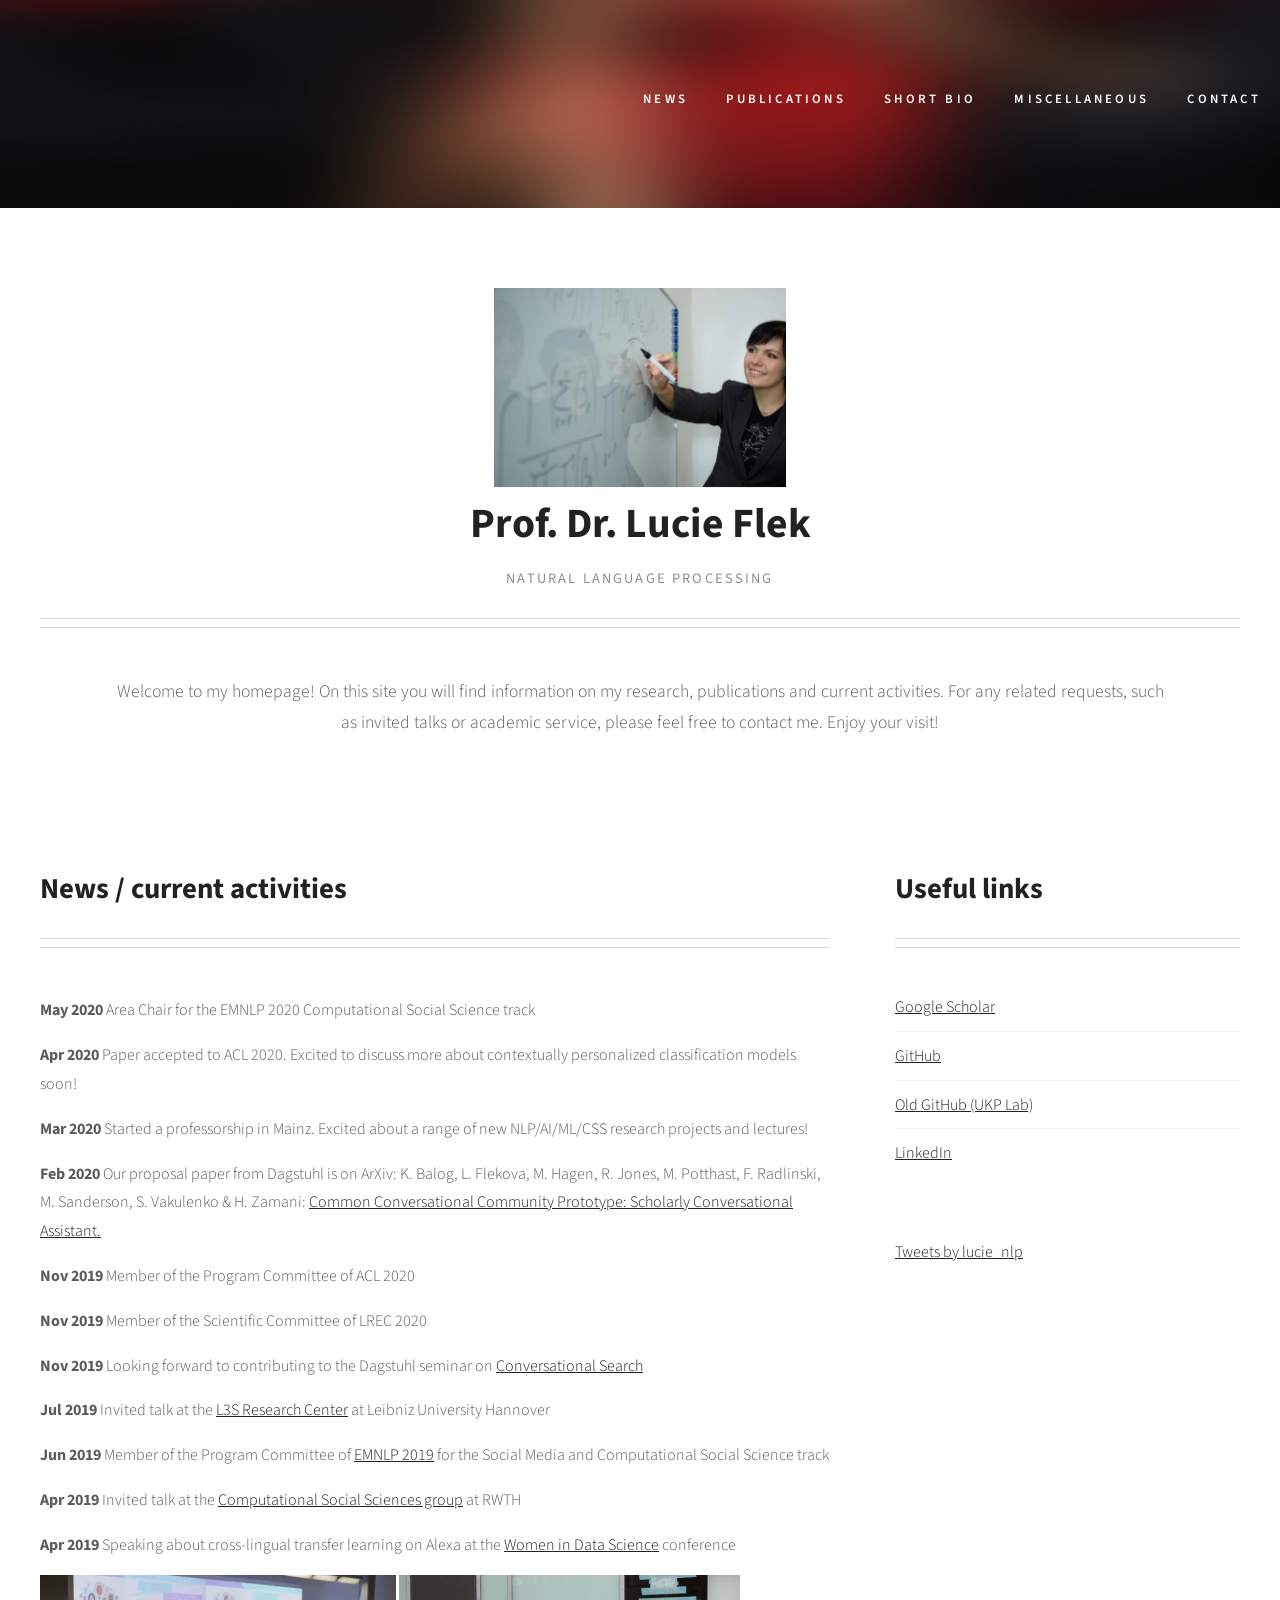
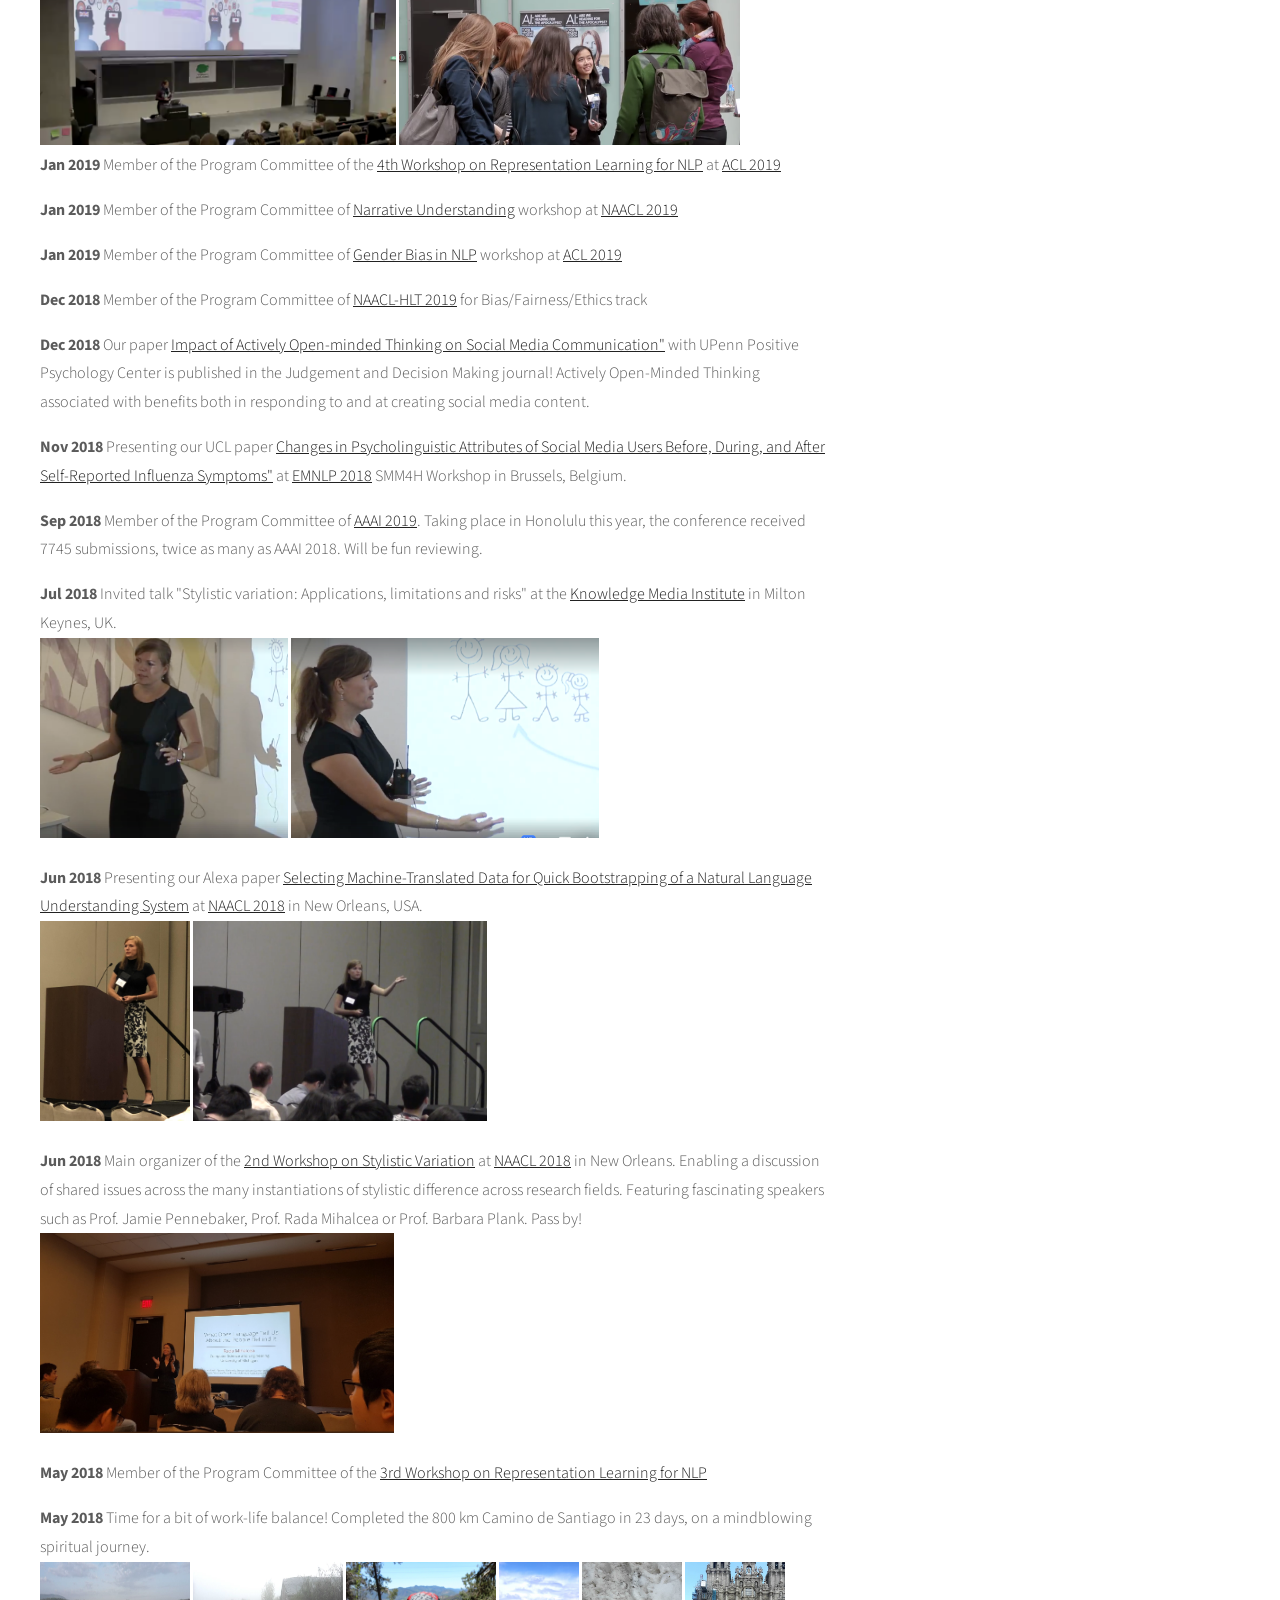
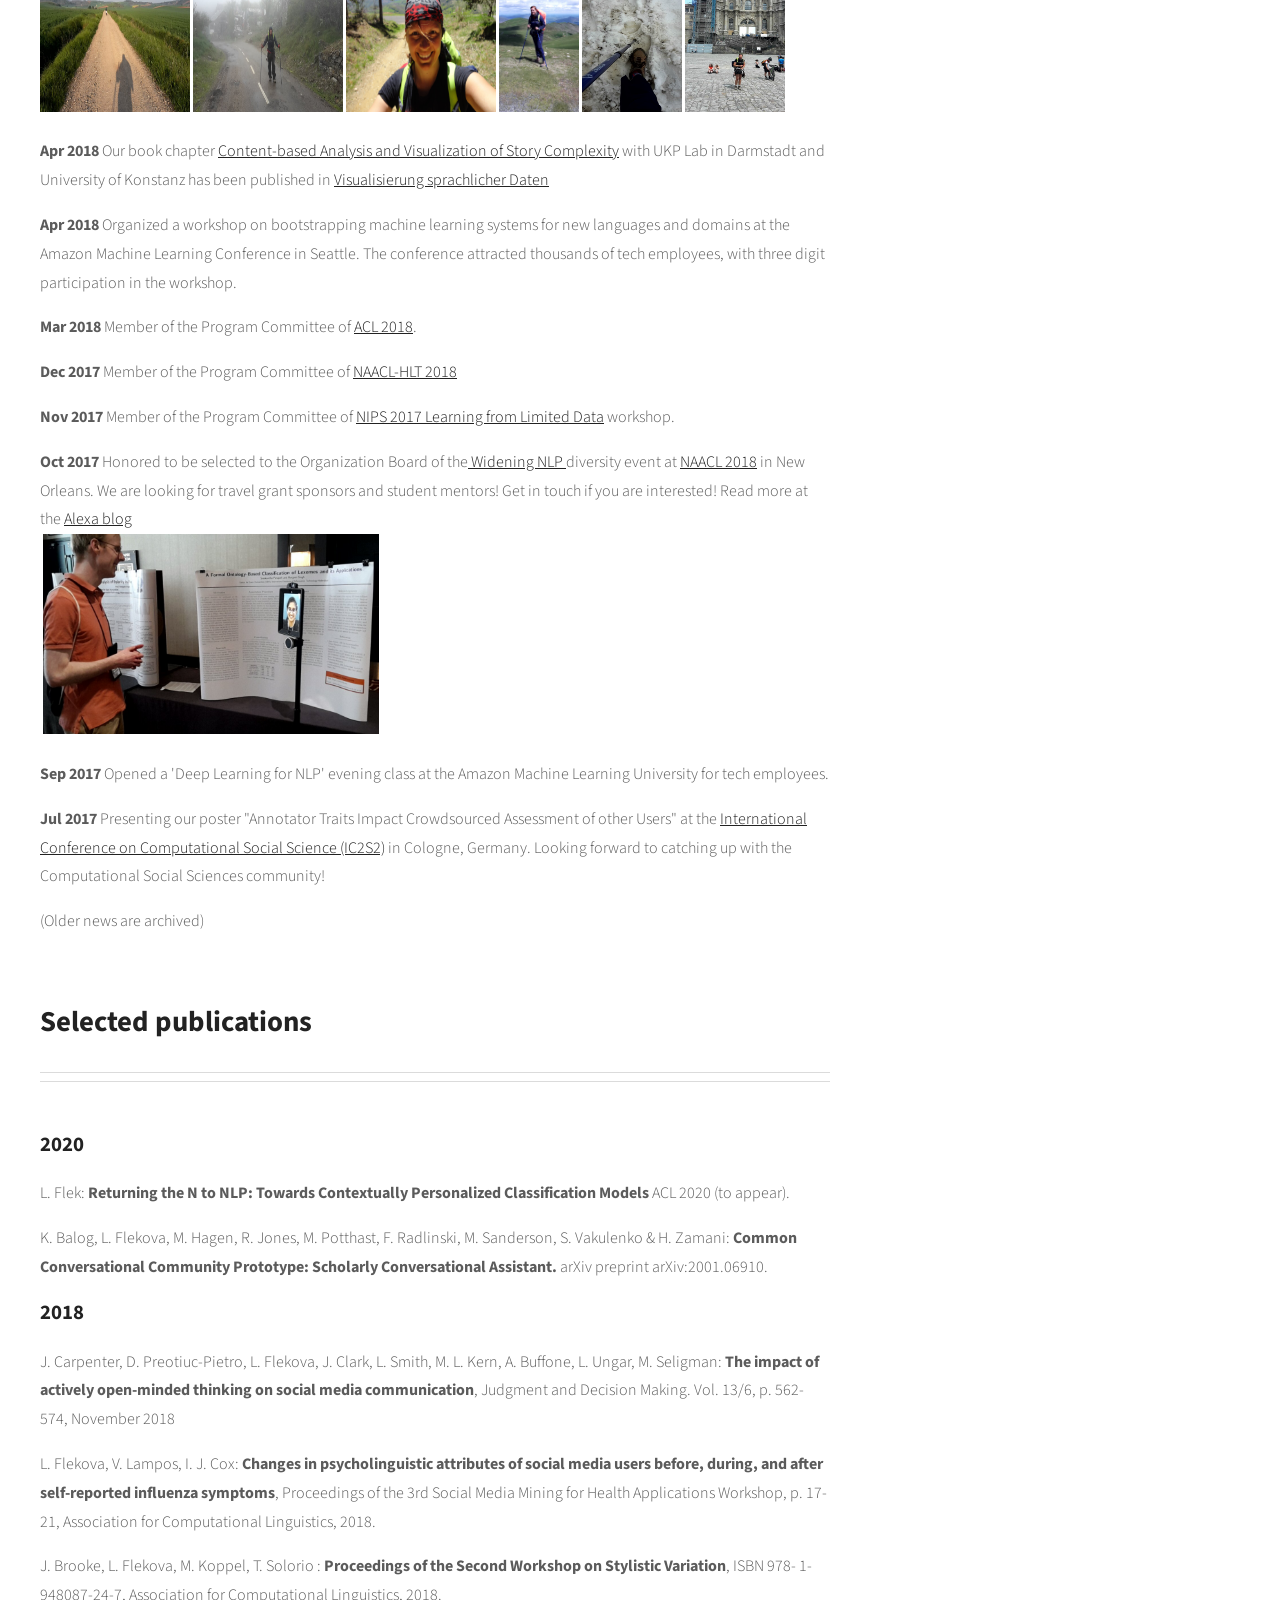
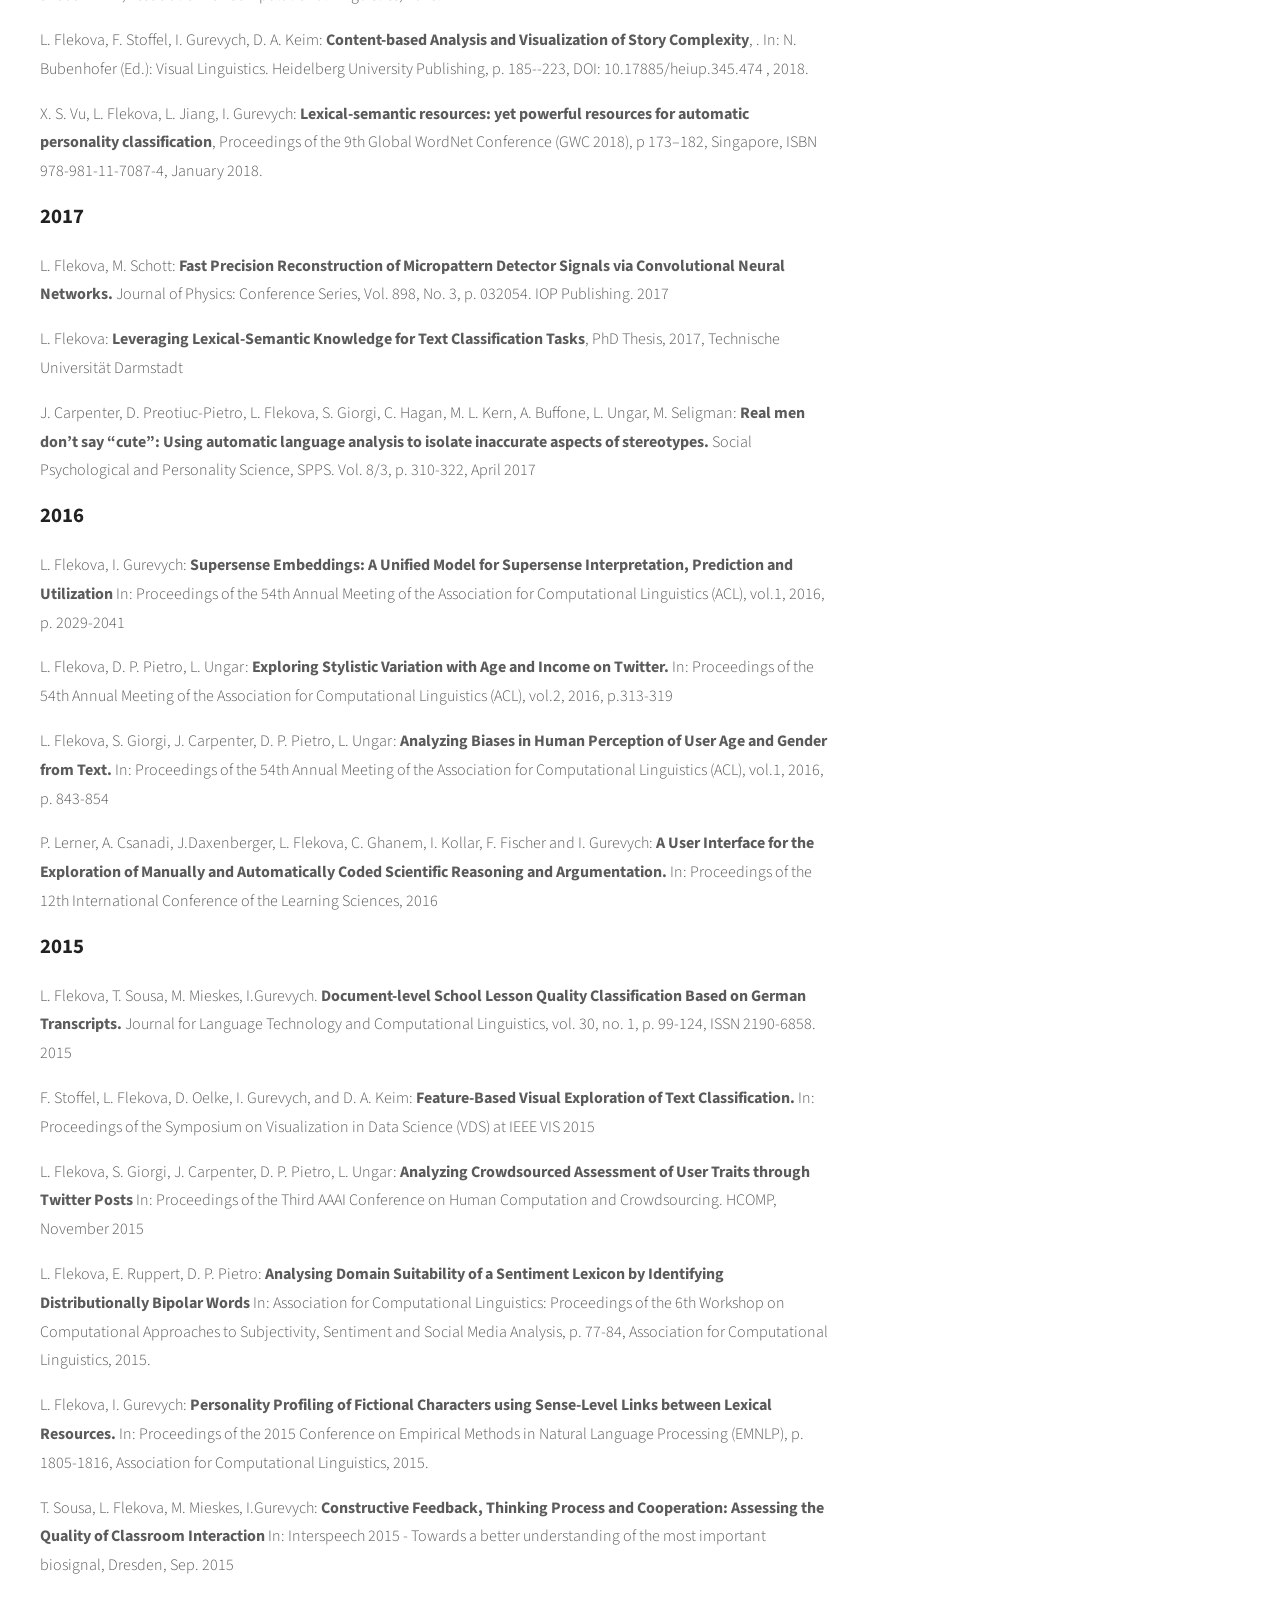
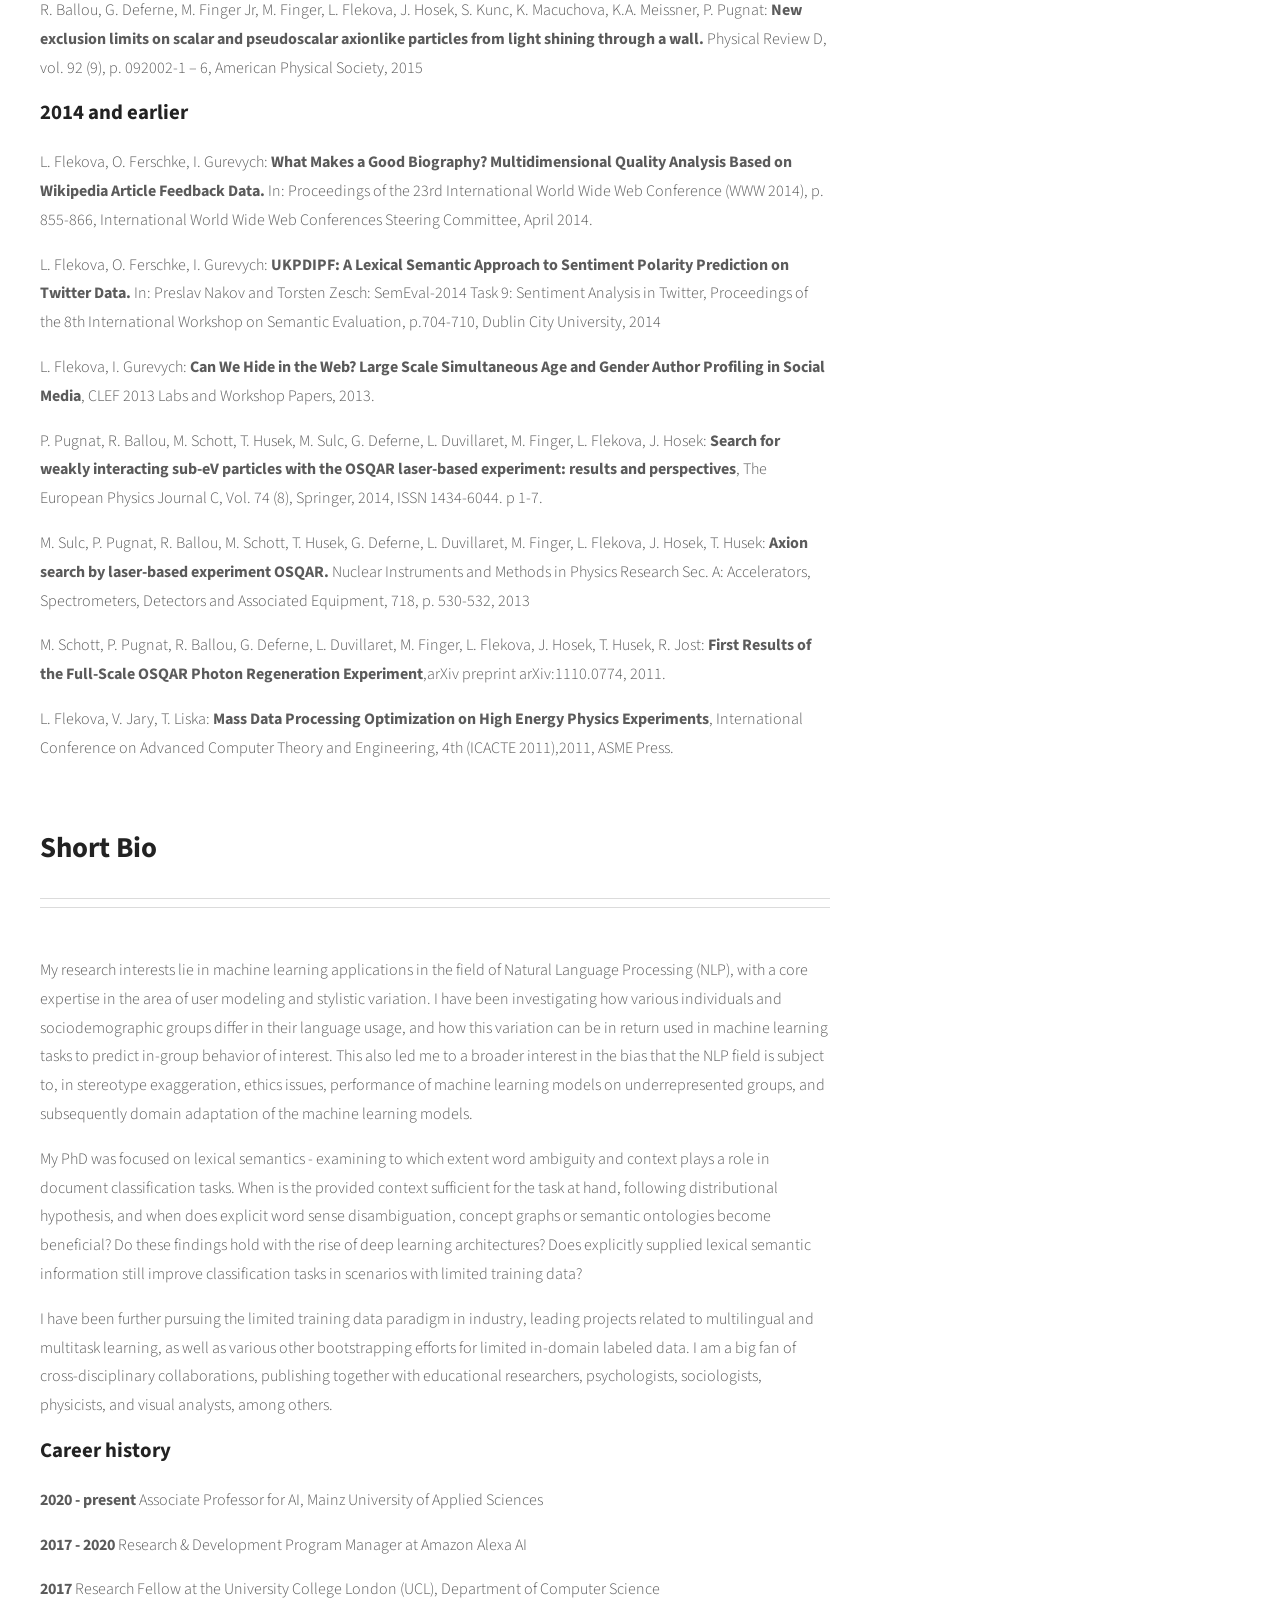
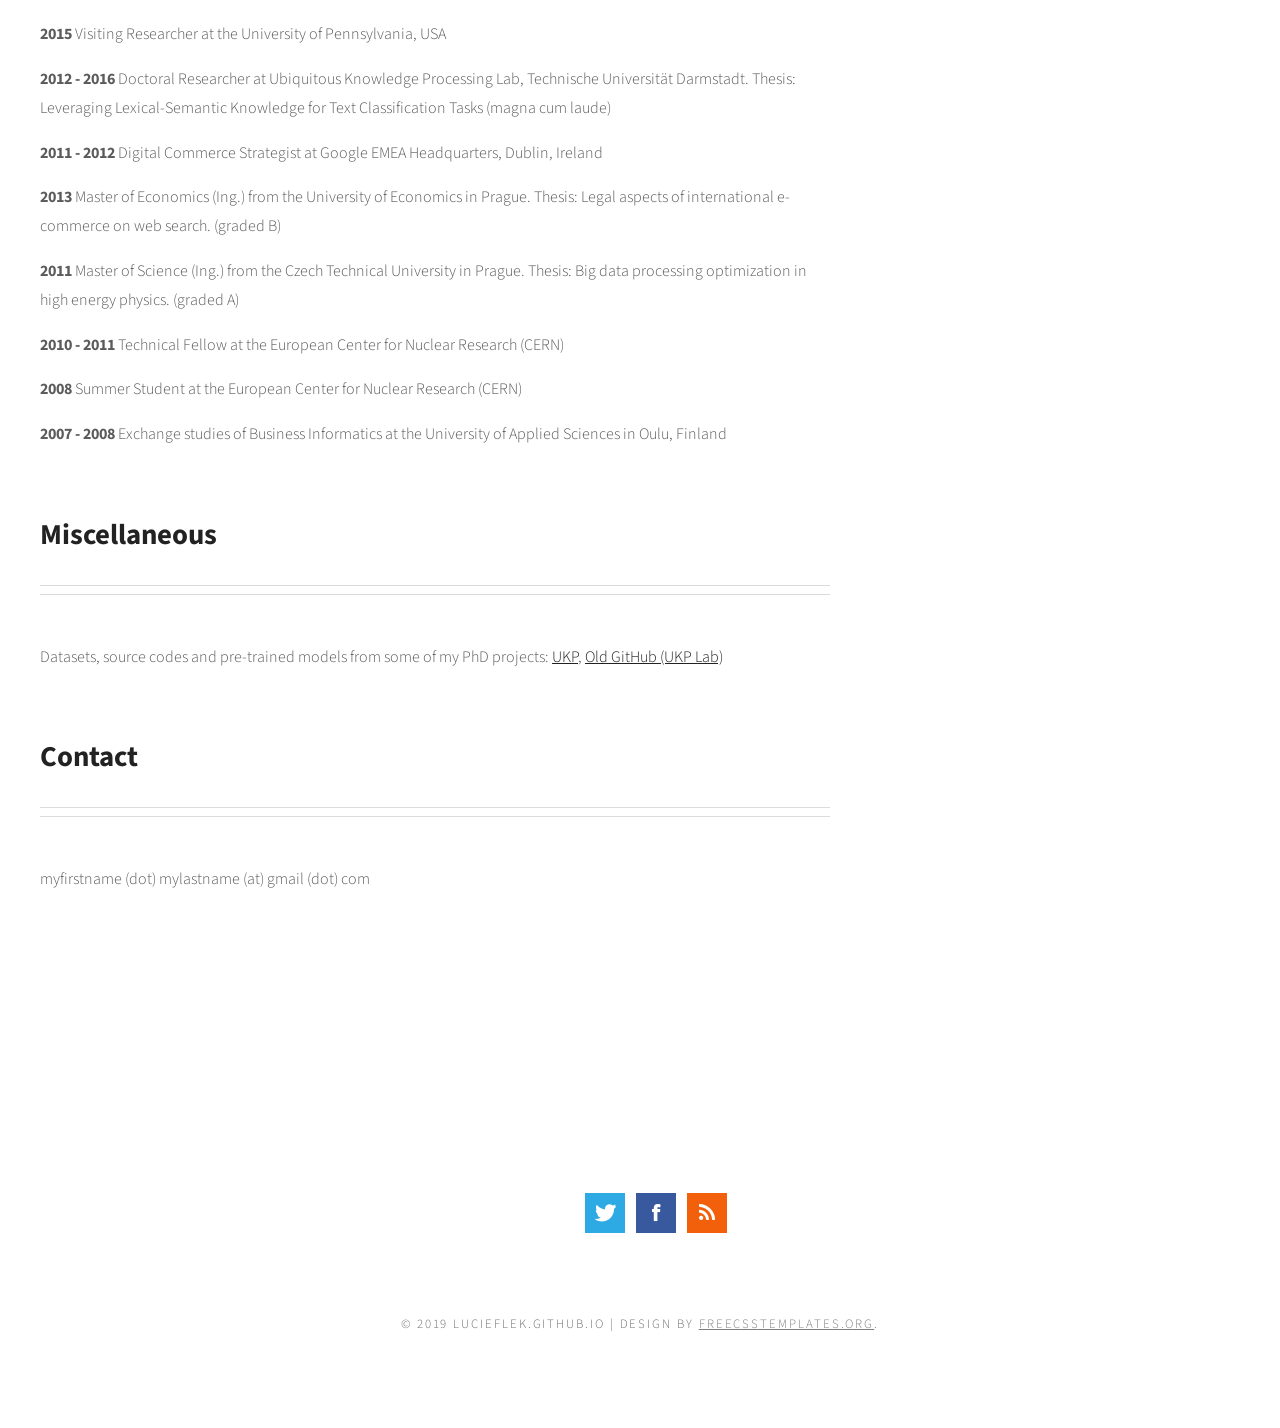
==== index.html @ 8a60e257 "Update index.html" ====
<!DOCTYPE html PUBLIC "-//W3C//DTD XHTML 1.0 Strict//EN" "http://www.w3.org/TR/xhtml1/DTD/xhtml1-strict.dtd">
<!--
Design by Free CSS Templates
http://www.freecsstemplates.org
Released for free under a Creative Commons Attribution 2.5 License

Name       : Joyousness 
Description: A two-column, fixed-width design with dark color scheme.
Version    : 1.0
Released   : 20130919

-->
<html xmlns="http://www.w3.org/1999/xhtml">
<head>
<meta http-equiv="Content-Type" content="text/html; charset=utf-8" />
<title></title>
<meta name="keywords" content="" />
<meta name="description" content="" />
<link href="http://fonts.googleapis.com/css?family=Source+Sans+Pro:200,300,400,600,700,900" rel="stylesheet" />
<link href="default.css" rel="stylesheet" type="text/css" media="all" />
<!--[if IE 6]>
<link href="default_ie6.css" rel="stylesheet" type="text/css" />
<![endif]-->
</head>
<body>
<div id="header-wrapper">
	<div id="header">
		<div id="menu">
			<ul>
				<li class="current_page_item"><a href="#News" accesskey="1" title="">News</a></li>
				<li><a href="#Publications" accesskey="2" title="">Publications</a></li>
				<li><a href="#Bio" accesskey="3" title="">Short Bio</a></li>
				<li><a href="#Misc" accesskey="4" title="">Miscellaneous</a></li>
				<li><a href="#Contact" accesskey="5" title="">Contact</a></li>
			</ul>
		</div>
	</div>
</div>
<div id="wrapper">
	<div id="welcome" class="wrapper-style1">
		<div class="title">
		    <span><img src="images/LDAsmall.png" height="200" alt="" /></span> 
			<h2>Prof. Dr. Lucie Flek</h2>
			<span class="byline">Natural Language Processing</span> 
			
			
			</div>
					
		<p>Welcome to my homepage! 
			On this site you will find information on my research, publications and current activities. 
			For any related requests, such as invited talks or academic service, please feel free to contact me. 
			Enjoy your visit! </p>
	</div>
	<div id="page" class="container">
		<div id="content">
			<div class="title">
				<a name="News"></a><h2>News / current activities</h2>
				<!--<span class="byline">Phasellus nec erat sit amet nibh pellentesque congue</span> --></div>
				<!--<h3>Donec pulvinar ullamcorper metus</h3>-->
			
			<p><strong>May 2020</strong> Area Chair for the EMNLP 2020 Computational Social Science track </p>
			<p><strong>Apr 2020</strong> Paper accepted to ACL 2020. Excited to discuss more about contextually personalized classification models soon!</p>
			<p><strong>Mar 2020</strong> Started a professorship in Mainz. Excited about a range of new NLP/AI/ML/CSS research projects and lectures!</p>
			<p><strong>Feb 2020</strong> Our proposal paper from Dagstuhl is on ArXiv: K. Balog, L. Flekova, M. Hagen, R. Jones, M. Potthast, F. Radlinski, M. Sanderson, S. Vakulenko & H. Zamani: <a href="https://arxiv.org/abs/2001.06910">Common Conversational Community Prototype: Scholarly Conversational Assistant.</a></p>
			
			<p><strong>Nov 2019</strong> Member of the Program Committee of ACL 2020</p>
			<p><strong>Nov 2019</strong> Member of the Scientific Committee of LREC 2020</p>			
      
                        <p><strong>Nov 2019</strong> Looking forward to contributing to the Dagstuhl seminar on <a href="https://www.dagstuhl.de/en/program/calendar/semhp/?semnr=19461">Conversational Search</a></p>			
                        <p><strong>Jul 2019</strong> Invited talk at the <a href="https://www.l3s.de/en">L3S Research Center</a> at Leibniz University Hannover</p>
			<p><strong>Jun 2019</strong> Member of the Program Committee of <a href="https://www.emnlp-ijcnlp2019.org/">EMNLP 2019</a> for the Social Media and Computational Social Science track</p>
			<p><strong>Apr 2019</strong> Invited talk at the <a href="http://cssh.rwth-aachen.de/">Computational Social Sciences group</a> at RWTH </p>
			
			<p><strong>Apr 2019</strong> Speaking about cross-lingual transfer learning on Alexa at the <a href="https://www.wids.dk">Women in Data Science</a> conference</p>
			<span><img src="images/cph1.png" height="170" alt="" /></span>
			<span><img src="images/cph2.png" height="170" alt="" /></span>
			
		
			<p><strong>Jan 2019</strong> Member of the Program Committee of the <a href="https://sites.google.com/site/repl4nlp2018/"> 4th Workshop on Representation Learning for NLP</a> at <a href="http://www.acl2019.org/EN/index.xhtml"> ACL 2019</a> </p>
			
			<p><strong>Jan 2019</strong> Member of the Program Committee of <a href="https://sites.google.com/view/narrativeunderstanding/">Narrative Understanding</a> workshop at <a href="http://www.naacl2019.org/"> NAACL 2019</a> </p>
			

			<p><strong>Jan 2019</strong> Member of the Program Committee of <a href="https://genderbiasnlp.talp.cat/">Gender Bias in NLP</a> workshop at <a href="http://www.acl2019.org/EN/index.xhtml"> ACL 2019</a> </p>
		
			
			<p><strong>Dec 2018</strong> Member of the Program Committee of <a href="https://naacl2019.org"> NAACL-HLT 2019</a> for Bias/Fairness/Ethics track </p>

			
			<p><strong>Dec 2018</strong> Our paper <a href="http://journal.sjdm.org/18/18328/jdm18328.pdf">Impact of Actively Open-minded Thinking on Social Media Communication"</a> with UPenn Positive Psychology Center is published in the Judgement and Decision Making journal! Actively Open-Minded Thinking associated with benefits both in responding to and at creating social media content.  </p>
		
			<p><strong>Nov 2018</strong> Presenting our UCL paper <a href="https://www.lampos.net/papers/smm4h2018_flu_psych.pdf">Changes in Psycholinguistic Attributes of Social Media Users Before, During, and After Self-Reported Influenza Symptoms"</a> at <a href="https://emnlp2018.org"> EMNLP 2018</a> SMM4H Workshop in Brussels, Belgium. </p>
			
			
			<p><strong>Sep 2018</strong> Member of the Program Committee of <a href="https://aaai.org/Conferences/AAAI-19/"> AAAI 2019</a>. Taking place in Honolulu this year, the conference received 7745 submissions, twice as many as AAAI 2018. Will be fun reviewing. </p>
			
			
			<p><strong>Jul 2018</strong> Invited talk "Stylistic variation: Applications, limitations and risks" at the <a href="http://kmi.open.ac.uk/">Knowledge Media Institute</a> in Milton Keynes, UK. </br>
			<span><img src="images/KMI1.png" height="200" alt="" /></span>
			<span><img src="images/KMI2.png" height="200" alt="" /></span>
			 </p>
			
			<p><strong>Jun 2018</strong> Presenting our Alexa paper <a href="https://developer.amazon.com/blogs/alexa/post/7dde86fa-0a4f-4984-82d1-7a7d1282fb0c/machine-translation-accelerates-how-alexa-learns-new-languages">Selecting Machine-Translated Data for Quick Bootstrapping of a Natural Language Understanding System</a> at <a href="https://naacl2018.org"> NAACL 2018</a> in New Orleans, USA. </br>
			<span><img src="images/NAACL.jpeg" height="200" alt="" /></span>
			<span><img src="images/NAACL2.png" height="200" alt="" /></span>
			</p>
			
			<p><strong>Jun 2018</strong> Main organizer of the <a href="https://sites.google.com/view/2ndstylisticvariation/home">2nd Workshop on Stylistic Variation</a> at <a href="https://naacl2018.org"> NAACL 2018</a> in New Orleans. Enabling a discussion of shared issues across the many instantiations of stylistic difference across research fields. Featuring fascinating speakers such as Prof. Jamie Pennebaker, Prof. Rada Mihalcea or Prof. Barbara Plank. Pass by!</br>
			<span><img src="images/Stylvar.png" height="200" alt="" /></span> </p>
		

			<p><strong>May 2018</strong> Member of the Program Committee of the <a href="https://sites.google.com/site/repl4nlp2018/"> 3rd Workshop on Representation Learning for NLP</a></p>
			
			<p><strong>May 2018</strong> Time for a bit of work-life balance! Completed the 800 km Camino de Santiago in 23 days, on a mindblowing spiritual journey.</br>
			<!--<span><img src="images/santiago2.jpg" height="150" alt="" /></span> 
			<span><img src="images/santiago3.jpg" height="150" alt="" /></span> 
			<span><img src="images/santiago4.jpg" height="150" alt="" /></span> 
			<span><img src="images/santiago6.jpg" height="430" alt="" /></span>
			<span><img src="images/santiago5.jpg" height="430" alt="" /></span> 
			<span><img src="images/santiago.jpg" height="430" alt="" /></span>  </p>-->
			
						<span><img src="images/santiago2.jpg" height="150" width="150" alt="" /></span> 
			<span><img src="images/santiago3.jpg" height="150" width="150" alt="" /></span> 
			<span><img src="images/santiago4.jpg" height="150" width="150" alt="" /></span> 
			<span><img src="images/santiago6.jpg" height="150" width="80" alt="" /></span>
			<span><img src="images/santiago5.jpg" height="150" width="100" alt="" /></span> 
			<span><img src="images/santiago.jpg" height="150" width="100" alt="" /></span>  </p>
			
			<p><strong>Apr 2018</strong> Our book chapter <a href="https://www.oapen.org/download?type=document&docid=1000413#page=187">Content-based Analysis and Visualization of Story Complexity</a> with UKP Lab in Darmstadt and University of Konstanz has been published in <a href="https://heiup.uni-heidelberg.de/catalog/book/345"> 
Visualisierung sprachlicher Daten</a> </p>
		
		    <p><strong>Apr 2018</strong> Organized a workshop on bootstrapping machine learning systems for new languages and domains at the Amazon Machine Learning Conference in Seattle. The conference attracted thousands of tech employees, with three digit participation in the workshop.</p>
			
			<p><strong>Mar 2018</strong> Member of the Program Committee of <a href="https://acl2018.org/"> ACL 2018</a>.</p>
			
			<p><strong>Dec 2017</strong> Member of the Program Committee of <a href="https://naacl2018.org"> NAACL-HLT 2018</a></p>
						
			<p><strong>Nov 2017</strong> Member of the Program Committee of <a href="https://lld-workshop.github.io/"> NIPS 2017 Learning from Limited Data</a> workshop.</p>									
						
			<p><strong>Oct 2017</strong> Honored to be selected to the Organization Board of the<a href="http://www.winlp.org/winlp-2018-workshop/"> Widening NLP </a> diversity event at <a href="https://naacl2018.org"> NAACL 2018</a> in New Orleans. We are looking for travel grant sponsors and student mentors! Get in touch if you are interested! Read more at the <a href="https://blog.aboutamazon.com/amazon-ai/expanding-the-natural-language-processing-community">Alexa blog</a></br>
			<span><img src="images/WINLP.jpg" height="200" alt="" /></span>
			<span><img src="images/WINLP2.png" height="200" alt="" /></span>
			</p>

			<p><strong>Sep 2017</strong> Opened a 'Deep Learning for NLP' evening class at the Amazon Machine Learning University for tech employees.</p>
			
			<p><strong>Jul 2017</strong> Presenting our poster "Annotator Traits Impact Crowdsourced Assessment of other Users" at the <a href="https://ic2s2.org/2017/">International Conference on Computational Social Science (IC2S2)</a> in Cologne, Germany. Looking forward to catching up with the Computational Social Sciences community!</p>
			
			<p>(Older news are archived)</p>

			
			<h3>&nbsp;</h3>
		</div>
		
		<div id="sidebar">
			<div id="sbox1">
				<div class="title">
					<h2>Useful links</h2>
				</div>
				<ul class="style2">
					<li><a href="https://scholar.google.com/citations?user=qZCZFp0AAAAJ&hl=en">Google Scholar</a></li>
					<li><a href="https://github.com/lucieflek">GitHub</a></li>
					<li><a href="https://github.com/UKPLab">Old GitHub (UKP Lab)</a></li>
					<li><a href="https://www.linkedin.com/in/flekova/">LinkedIn</a></li>
				</ul>
			</div>
			<div id="sbox2">
			<!--
				<div class="title">
					<h2>Twitter</h2>
				</div>
				-->
				<ul class="style2">
									<a class="twitter-timeline" href="https://twitter.com/lucie_nlp?ref_src=twsrc%5Etfw">Tweets by lucie_nlp</a> <script async src="https://platform.twitter.com/widgets.js" charset="utf-8"></script>

				</ul>
			</div>
		</div>
		
		
		<div id="content">
			<div class="title">
				<a name="Publications"></a><h2>Selected publications</h2>
				</div>
			<h3>2020</h3>
			<p>L. Flek: <b>Returning the N to NLP: Towards Contextually Personalized Classification Models</b> ACL 2020 (to appear).</p>
			
<p>K. Balog, L. Flekova, M. Hagen, R. Jones, M. Potthast, F. Radlinski, M. Sanderson, S. Vakulenko & H. Zamani: 
<b>Common Conversational Community Prototype: Scholarly Conversational Assistant.</b> arXiv preprint arXiv:2001.06910.</p>
			
				<h3>2018</h3>
				
<p>J. Carpenter, D. Preotiuc-Pietro, L. Flekova, J. Clark, L. Smith, M. L. Kern, A. Buffone, L. Ungar, M. Seligman: 
<b>The impact of actively open-minded thinking on social media communication</b>, Judgment and Decision Making. 
Vol. 13/6, p. 562-574, November 2018</p>

<p>L. Flekova, V. Lampos, I. J. Cox: <b>Changes in psycholinguistic attributes of social media users before, during, and
after self-reported influenza symptoms</b>, Proceedings of the 3rd Social Media Mining for Health Applications
Workshop, p. 17-21, Association for Computational Linguistics, 2018.</p>

<p>J. Brooke, L. Flekova, M. Koppel, T. Solorio : <b>Proceedings of the Second Workshop on Stylistic Variation</b>, ISBN 978-
1-948087-24-7, Association for Computational Linguistics, 2018.</p>

<p>L. Flekova, F. Stoffel, I. Gurevych, D. A. Keim: <b>Content-based Analysis and Visualization of Story Complexity</b>, . In:
N. Bubenhofer (Ed.): Visual Linguistics. Heidelberg University Publishing, p. 185--223, DOI: 10.17885/heiup.345.474 , 2018.</p>

<p>X. S. Vu, L. Flekova, L. Jiang, I. Gurevych: <b>Lexical-semantic resources: yet powerful resources for automatic personality classification</b>, Proceedings of the 9th Global WordNet Conference (GWC 2018), p 173–182, Singapore,
ISBN 978-981-11-7087-4, January 2018.</p>

<h3>2017</h3>

<p>L. Flekova, M. Schott: <b>Fast Precision Reconstruction of Micropattern Detector Signals via Convolutional Neural Networks. </b>
Journal of Physics: Conference Series, Vol. 898, No. 3, p. 032054. IOP Publishing. 2017</p>

<p>L. Flekova: <b>Leveraging Lexical-Semantic Knowledge for Text Classification Tasks</b>, PhD Thesis, 2017, Technische Universität Darmstadt
</p>

<p>J. Carpenter, D. Preotiuc-Pietro, L. Flekova, S. Giorgi, C. Hagan, M. L. Kern, A. Buffone, L. Ungar, M. Seligman: <b>Real men don’t say “cute”: Using automatic language analysis to isolate inaccurate aspects of stereotypes.</b> 
Social Psychological and Personality Science, SPPS. Vol. 8/3, p. 310-322, April 2017</p>

<h3>2016</h3>

<p>L. Flekova, I. Gurevych: <b>Supersense Embeddings: A Unified Model for Supersense Interpretation, Prediction and
Utilization</b> In: Proceedings of the 54th Annual Meeting of the Association for Computational Linguistics (ACL), vol.1,
2016, p. 2029-2041</p>

<p>L. Flekova, D. P. Pietro, L. Ungar: <b>Exploring Stylistic Variation with Age and Income on Twitter.</b> In: Proceedings of
the 54th Annual Meeting of the Association for Computational Linguistics (ACL), vol.2, 2016, p.313-319</p>

<p>L. Flekova, S. Giorgi, J. Carpenter, D. P. Pietro, L. Ungar: <b>Analyzing Biases in Human Perception of User Age and
Gender from Text.</b> In: Proceedings of the 54th Annual Meeting of the Association for Computational Linguistics
(ACL), vol.1, 2016, p. 843-854</p>

<p>P. Lerner, A. Csanadi, J.Daxenberger, L. Flekova, C. Ghanem, I. Kollar, F. Fischer and I. Gurevych: <b>A User
Interface for the Exploration of Manually and Automatically Coded Scientific Reasoning and Argumentation.</b> In:
Proceedings of the 12th International Conference of the Learning Sciences, 2016</p>

<h3>2015</h3>

<p>L. Flekova, T. Sousa, M. Mieskes, I.Gurevych. <b>Document-level School Lesson Quality Classification Based on
German Transcripts.</b> Journal for Language Technology and Computational Linguistics, vol. 30, no. 1, p. 99-124,
ISSN 2190-6858. 2015</p>

<p>F. Stoffel, L. Flekova, D. Oelke, I. Gurevych, and D. A. Keim: <b>Feature-Based Visual Exploration of Text
Classification.</b> In: Proceedings of the Symposium on Visualization in Data Science (VDS) at IEEE VIS 2015</p>

<p>L. Flekova, S. Giorgi, J. Carpenter, D. P. Pietro, L. Ungar: <b>Analyzing Crowdsourced Assessment of User Traits
through Twitter Posts</b> In: Proceedings of the Third AAAI Conference on Human Computation and Crowdsourcing.
HCOMP, November 2015</p>

<p>L. Flekova, E. Ruppert, D. P. Pietro: <b>Analysing Domain Suitability of a Sentiment Lexicon by Identifying
Distributionally Bipolar Words</b> In: Association for Computational Linguistics: Proceedings of the 6th Workshop on
Computational Approaches to Subjectivity, Sentiment and Social Media Analysis, p. 77-84, Association for
Computational Linguistics, 2015.</p>

<p>L. Flekova, I. Gurevych: <b>Personality Profiling of Fictional Characters using Sense-Level Links between Lexical
Resources.</b> In: Proceedings of the 2015 Conference on Empirical Methods in Natural Language Processing
(EMNLP), p. 1805-1816, Association for Computational Linguistics, 2015.</p>

<p>T. Sousa, L. Flekova, M. Mieskes, I.Gurevych: <b>Constructive Feedback, Thinking Process and Cooperation:
Assessing the Quality of Classroom Interaction</b> In: Interspeech 2015 - Towards a better understanding of the most
important biosignal, Dresden, Sep. 2015</p>

<p>R. Ballou, G. Deferne, M. Finger Jr, M. Finger, L. Flekova, J. Hosek, S. Kunc, K. Macuchova, K.A. Meissner, P. Pugnat: 
<b>New exclusion limits on scalar and pseudoscalar axionlike particles from light shining through a wall.</b> 
Physical Review D, vol. 92 (9), p. 092002-1 – 6, American Physical Society, 2015</p>


<h3>2014 and earlier</h3>

<p>L. Flekova, O. Ferschke, I. Gurevych:<b> What Makes a Good Biography? Multidimensional Quality Analysis Based on
Wikipedia Article Feedback Data.</b> In: Proceedings of the 23rd International World Wide Web Conference (WWW
2014), p. 855-866, International World Wide Web Conferences Steering Committee, April 2014.</p>

<p>L. Flekova, O. Ferschke, I. Gurevych: <b>UKPDIPF: A Lexical Semantic Approach to Sentiment Polarity Prediction on
Twitter Data.</b> In: Preslav Nakov and Torsten Zesch: SemEval-2014 Task 9: Sentiment Analysis in Twitter,
Proceedings of the 8th International Workshop on Semantic Evaluation, p.704-710, Dublin City University, 2014</p>

<p>L. Flekova, I. Gurevych: <b>Can We Hide in the Web? Large Scale Simultaneous Age and Gender Author Profiling in Social Media</b>,
CLEF 2013 Labs and Workshop Papers, 2013. 
</p>

<p>P. Pugnat, R. Ballou, M. Schott, T. Husek, M. Sulc, G. Deferne, L. Duvillaret, M. Finger, L. Flekova, J. Hosek: 
<b>Search for weakly interacting sub-eV particles with the OSQAR laser-based experiment: results and perspectives</b>,
The European Physics Journal C, Vol. 74 (8), Springer, 2014, ISSN 1434-6044. p 1-7.
</p>

<p>M. Sulc, P. Pugnat, R. Ballou, M. Schott, T. Husek, G. Deferne, L. Duvillaret, M. Finger, L. Flekova, J. Hosek, T. Husek: 
<b>Axion search by laser-based experiment OSQAR.</b> Nuclear Instruments and Methods in Physics
Research Sec. A: Accelerators, Spectrometers, Detectors and Associated Equipment, 718, p. 530-532, 2013</p>

<p>M. Schott, P. Pugnat, R. Ballou, G. Deferne, L. Duvillaret, M. Finger, L. Flekova, J. Hosek, T. Husek, R. Jost:
<b>First Results of the Full-Scale OSQAR Photon Regeneration Experiment</b>,arXiv preprint arXiv:1110.0774, 2011.
</p>

<p>L. Flekova, V. Jary,  T. Liska: <b>Mass Data Processing Optimization on High Energy Physics Experiments</b>,
International Conference on Advanced Computer Theory and Engineering, 4th (ICACTE 2011),2011, ASME Press.
</p>

				

				

			<h3>&nbsp;</h3>
		</div>
		
				<div id="content">
			<div class="title">
				<a name="Bio"></a><h2>Short Bio</h2>
				<!--<span class="byline">Phasellus nec erat sit amet nibh pellentesque congue</span> --></div>
				<!--<h3>Donec pulvinar ullamcorper metus</h3>-->
				
				
				
			<p>  My research interests lie in machine learning applications in the field of Natural Language Processing (NLP),  with a core expertise in the area of user modeling and stylistic variation. I have been investigating how various individuals and sociodemographic groups differ in their language usage, and how this variation can be in return used in machine learning tasks to predict in-group behavior of interest. 
			This also led me to a broader interest in the bias that the NLP field is subject to, in stereotype exaggeration, ethics issues, performance of machine learning models on underrepresented groups, and subsequently domain adaptation of the machine learning models.
			</p><p>
			My PhD was focused on lexical semantics - examining to which extent word ambiguity and context plays a role in document classification tasks.  When is the provided context sufficient for the task at hand, following distributional hypothesis, and when does explicit word sense disambiguation, concept graphs or semantic ontologies become beneficial? Do these findings hold with the rise of deep learning architectures? Does explicitly supplied lexical semantic information still improve classification tasks in scenarios with limited training data?
			</p><p>I have been further pursuing the limited training data paradigm in industry, leading projects related to multilingual and multitask learning, as well as various other bootstrapping efforts for limited in-domain labeled data.
			I am a big fan of cross-disciplinary collaborations, publishing together with educational researchers, psychologists, sociologists, physicists, and visual analysts, among others.
			</p>
		
<h3>Career history</h3>
					<p><strong>2020 - present</strong> Associate Professor for AI, Mainz University of Applied Sciences</p>
<p><strong>2017 - 2020</strong> Research & Development Program Manager at Amazon Alexa AI</p>		
<p><strong>2017</strong> Research Fellow at the University College London (UCL), Department of Computer Science</p>
<p><strong>2015</strong> Visiting Researcher at the University of Pennsylvania, USA</p>
<p><strong>2012 - 2016</strong> Doctoral Researcher at Ubiquitous Knowledge Processing Lab, Technische Universität Darmstadt. Thesis: Leveraging Lexical-Semantic Knowledge for Text Classification Tasks (magna cum laude)</p>
<p><strong>2011 - 2012</strong> Digital Commerce Strategist at Google EMEA Headquarters, Dublin, Ireland</p>
<p><strong>2013</strong> Master of Economics (Ing.) from the University of Economics in Prague. Thesis: Legal aspects of international e-commerce on web search. (graded B)</p>
<p><strong>2011</strong> Master of Science (Ing.) from the Czech Technical University in Prague. Thesis: Big data processing optimization in high energy physics. (graded A)</p>
<p><strong>2010 - 2011</strong> Technical Fellow at the European Center for Nuclear Research (CERN)</p>
<p><strong>2008</strong> Summer Student at the European Center for Nuclear Research (CERN)</p>
<p><strong>2007 - 2008</strong> Exchange studies of Business Informatics at the University of Applied Sciences in Oulu, Finland</p>
				
			<h3>&nbsp;</h3>
		</div>
				<div id="content">
			<div class="title">
				<a name="Misc"></a><h2>Miscellaneous</h2>
				<!--<span class="byline">Phasellus nec erat sit amet nibh pellentesque congue</span> --></div>
				<!--<h3>Donec pulvinar ullamcorper metus</h3>-->
			<p>Datasets, source codes and pre-trained models from some of my PhD projects: <a href="https://www.informatik.tu-darmstadt.de/ukp/research_6/past_projects/visadoc_1/index.en.jsp">UKP</a>, <a href="https://github.com/UKPLab">Old GitHub (UKP Lab)</a></p>

			<h3>&nbsp;</h3>
		</div>
		
						<div id="content">
			<div class="title">
				<a name="Contact"></a><h2>Contact</h2>
				<!--<span class="byline">Phasellus nec erat sit amet nibh pellentesque congue</span> --></div>
				<!--<h3>Donec pulvinar ullamcorper metus</h3>-->
			<p> myfirstname (dot) mylastname (at) gmail (dot) com</p>
			

			<h3>&nbsp;</h3>
		</div>
		
		
	</div>
</div>

<div id="footer" class="container">
	<div>
		<div>
			<h2>Get in touch</h2>
			<!--<span class="byline">Phasellus nec erat sit amet nibh pellentesque congue</span> --></div>
		<ul class="contact">
			<li><a href="#" class="icon icon-twitter"><span>Twitter</span></a></li>
			<li><a href="#" class="icon icon-facebook"><span></span></a></li>
			<li><a href="#" class="icon icon-rss"><span>Pinterest</span></a></li>
		</ul>
	</div>
	<p>&copy; 2019 lucieflek.github.io |  Design by <a href="http://www.freecsstemplates.org/" rel="nofollow">FreeCSSTemplates.org</a>.</p>
</div>
</body>
</html>
---- default.css ----
@charset 'UTF-8';

@font-face
{
	font-family: 'FontAwesome';
	src: url('fonts/fontawesome-webfont.eot?v=3.0.1');
	src: url('fonts/fontawesome-webfont.eot?#iefix&v=3.0.1') format('embedded-opentype'),  url('fonts/fontawesome-webfont.woff?v=3.0.1') format('woff'),  url('fonts/fontawesome-webfont.ttf?v=3.0.1') format('truetype'),  url('fonts/fontawesome-webfont.svg#FontAwesome') format('svg');
	font-weight: normal;
	font-style: normal;
}

@font-face
{
	font-family: 'Font-Awesome-Social';
	src: url('fonts/fontawesome-social-webfont.eot');
	src: url('fonts/fontawesome-social-webfont.eot?#iefix') format('embedded-opentype'),  url('fonts/fontawesome-social-webfont.woff') format('woff'),  url('fonts/fontawesome-social-webfont.ttf') format('truetype'),  url('fonts/fontawesome-social-webfont.svg#Font-Awesome-More') format('svg');
	font-weight: normal;
	font-style: normal;
}

/*********************************************************************************/
/* Icons                                                                         */
/*********************************************************************************/

	/*
		Powered by:
		
		Font Awesome (http://fortawesome.github.com/Font-Awesome/)
		Font Awesome More (http://gregoryloucas.github.com/Font-Awesome-More/)
	*/

	.icon
{
	text-decoration: none;
}

.icon:before
{
	font-size: 1.25em;
	text-decoration: none;
	font-family: FontAwesome;
	font-weight: normal;
	font-style: normal;
	-webkit-text-rendering: optimizeLegibility;
	-moz-text-rendering: optimizeLegibility;
	-ms-text-rendering: optimizeLegibility;
	-o-text-rendering: optimizeLegibility;
	text-rendering: optimizeLegibility;
	-webkit-font-smoothing: antialiased;
	-moz-font-smoothing: antialiased;
	-ms-font-smoothing: antialiased;
	-o-font-smoothing: antialiased;
	font-smoothing: antialiased;
	-webkit-font-feature-settings: "liga" 1, "dlig" 1;
	-moz-font-feature-settings: "liga=1, dlig=1";
	-ms-font-feature-settings: "liga" 1, "dlig" 1;
	-o-font-feature-settings: "liga" 1, "dlig" 1;
	font-feature-settings: "liga" 1, "dlig" 1;
}

.icon-glass:before
{
	content: "\f000";
}

.icon-music:before
{
	content: "\f001";
}

.icon-search:before
{
	content: "\f002";
}

.icon-envelope:before
{
	content: "\f003";
}

.icon-heart:before
{
	content: "\f004";
}

.icon-star:before
{
	content: "\f005";
}

.icon-star-empty:before
{
	content: "\f006";
}

.icon-user:before
{
	content: "\f007";
}

.icon-film:before
{
	content: "\f008";
}

.icon-th-large:before
{
	content: "\f009";
}

.icon-th:before
{
	content: "\f00a";
}

.icon-th-list:before
{
	content: "\f00b";
}

.icon-ok:before
{
	content: "\f00c";
}

.icon-remove:before
{
	content: "\f00d";
}

.icon-zoom-in:before
{
	content: "\f00e";
}

.icon-zoom-out:before
{
	content: "\f010";
}

.icon-off:before
{
	content: "\f011";
}

.icon-signal:before
{
	content: "\f012";
}

.icon-cog:before
{
	content: "\f013";
}

.icon-trash:before
{
	content: "\f014";
}

.icon-home:before
{
	content: "\f015";
}

.icon-file:before
{
	content: "\f016";
}

.icon-time:before
{
	content: "\f017";
}

.icon-road:before
{
	content: "\f018";
}

.icon-download-alt:before
{
	content: "\f019";
}

.icon-download:before
{
	content: "\f01a";
}

.icon-upload:before
{
	content: "\f01b";
}

.icon-inbox:before
{
	content: "\f01c";
}

.icon-play-circle:before
{
	content: "\f01d";
}

.icon-repeat:before
{
	content: "\f01e";
}

/* \f020 doesn't work in Safari. all shifted one down */
		.icon-refresh:before
{
	content: "\f021";
}

.icon-list-alt:before
{
	content: "\f022";
}

.icon-lock:before
{
	content: "\f023";
}

.icon-flag:before
{
	content: "\f024";
}

.icon-headphones:before
{
	content: "\f025";
}

.icon-volume-off:before
{
	content: "\f026";
}

.icon-volume-down:before
{
	content: "\f027";
}

.icon-volume-up:before
{
	content: "\f028";
}

.icon-qrcode:before
{
	content: "\f029";
}

.icon-barcode:before
{
	content: "\f02a";
}

.icon-tag:before
{
	content: "\f02b";
}

.icon-tags:before
{
	content: "\f02c";
}

.icon-book:before
{
	content: "\f02d";
}

.icon-bookmark:before
{
	content: "\f02e";
}

.icon-print:before
{
	content: "\f02f";
}

.icon-camera:before
{
	content: "\f030";
}

.icon-font:before
{
	content: "\f031";
}

.icon-bold:before
{
	content: "\f032";
}

.icon-italic:before
{
	content: "\f033";
}

.icon-text-height:before
{
	content: "\f034";
}

.icon-text-width:before
{
	content: "\f035";
}

.icon-align-left:before
{
	content: "\f036";
}

.icon-align-center:before
{
	content: "\f037";
}

.icon-align-right:before
{
	content: "\f038";
}

.icon-align-justify:before
{
	content: "\f039";
}

.icon-list:before
{
	content: "\f03a";
}

.icon-indent-left:before
{
	content: "\f03b";
}

.icon-indent-right:before
{
	content: "\f03c";
}

.icon-facetime-video:before
{
	content: "\f03d";
}

.icon-picture:before
{
	content: "\f03e";
}

.icon-pencil:before
{
	content: "\f040";
}

.icon-map-marker:before
{
	content: "\f041";
}

.icon-adjust:before
{
	content: "\f042";
}

.icon-tint:before
{
	content: "\f043";
}

.icon-edit:before
{
	content: "\f044";
}

.icon-share:before
{
	content: "\f045";
}

.icon-check:before
{
	content: "\f046";
}

.icon-move:before
{
	content: "\f047";
}

.icon-step-backward:before
{
	content: "\f048";
}

.icon-fast-backward:before
{
	content: "\f049";
}

.icon-backward:before
{
	content: "\f04a";
}

.icon-play:before
{
	content: "\f04b";
}

.icon-pause:before
{
	content: "\f04c";
}

.icon-stop:before
{
	content: "\f04d";
}

.icon-forward:before
{
	content: "\f04e";
}

.icon-fast-forward:before
{
	content: "\f050";
}

.icon-step-forward:before
{
	content: "\f051";
}

.icon-eject:before
{
	content: "\f052";
}

.icon-chevron-left:before
{
	content: "\f053";
}

.icon-chevron-right:before
{
	content: "\f054";
}

.icon-plus-sign:before
{
	content: "\f055";
}

.icon-minus-sign:before
{
	content: "\f056";
}

.icon-remove-sign:before
{
	content: "\f057";
}

.icon-ok-sign:before
{
	content: "\f058";
}

.icon-question-sign:before
{
	content: "\f059";
}

.icon-info-sign:before
{
	content: "\f05a";
}

.icon-screenshot:before
{
	content: "\f05b";
}

.icon-remove-circle:before
{
	content: "\f05c";
}

.icon-ok-circle:before
{
	content: "\f05d";
}

.icon-ban-circle:before
{
	content: "\f05e";
}

.icon-arrow-left:before
{
	content: "\f060";
}

.icon-arrow-right:before
{
	content: "\f061";
}

.icon-arrow-up:before
{
	content: "\f062";
}

.icon-arrow-down:before
{
	content: "\f063";
}

.icon-share-alt:before
{
	content: "\f064";
}

.icon-resize-full:before
{
	content: "\f065";
}

.icon-resize-small:before
{
	content: "\f066";
}

.icon-plus:before
{
	content: "\f067";
}

.icon-minus:before
{
	content: "\f068";
}

.icon-asterisk:before
{
	content: "\f069";
}

.icon-exclamation-sign:before
{
	content: "\f06a";
}

.icon-gift:before
{
	content: "\f06b";
}

.icon-leaf:before
{
	content: "\f06c";
}

.icon-fire:before
{
	content: "\f06d";
}

.icon-eye-open:before
{
	content: "\f06e";
}

.icon-eye-close:before
{
	content: "\f070";
}

.icon-warning-sign:before
{
	content: "\f071";
}

.icon-plane:before
{
	content: "\f072";
}

.icon-calendar:before
{
	content: "\f073";
}

.icon-random:before
{
	content: "\f074";
}

.icon-comment:before
{
	content: "\f075";
}

.icon-magnet:before
{
	content: "\f076";
}

.icon-chevron-up:before
{
	content: "\f077";
}

.icon-chevron-down:before
{
	content: "\f078";
}

.icon-retweet:before
{
	content: "\f079";
}

.icon-shopping-cart:before
{
	content: "\f07a";
}

.icon-folder-close:before
{
	content: "\f07b";
}

.icon-folder-open:before
{
	content: "\f07c";
}

.icon-resize-vertical:before
{
	content: "\f07d";
}

.icon-resize-horizontal:before
{
	content: "\f07e";
}

.icon-bar-chart:before
{
	content: "\f080";
}

.icon-twitter-sign:before
{
	content: "\f081";
}

.icon-facebook-sign:before
{
	content: "\f082";
}

.icon-camera-retro:before
{
	content: "\f083";
}

.icon-key:before
{
	content: "\f084";
}

.icon-cogs:before
{
	content: "\f085";
}

.icon-comments:before
{
	content: "\f086";
}

.icon-thumbs-up:before
{
	content: "\f087";
}

.icon-thumbs-down:before
{
	content: "\f088";
}

.icon-star-half:before
{
	content: "\f089";
}

.icon-heart-empty:before
{
	content: "\f08a";
}

.icon-signout:before
{
	content: "\f08b";
}

.icon-linkedin-sign:before
{
	content: "\f08c";
}

.icon-pushpin:before
{
	content: "\f08d";
}

.icon-external-link:before
{
	content: "\f08e";
}

.icon-signin:before
{
	content: "\f090";
}

.icon-trophy:before
{
	content: "\f091";
}

.icon-github-sign:before
{
	content: "\f092";
}

.icon-upload-alt:before
{
	content: "\f093";
}

.icon-lemon:before
{
	content: "\f094";
}

.icon-phone:before
{
	content: "\f095";
}

.icon-check-empty:before
{
	content: "\f096";
}

.icon-bookmark-empty:before
{
	content: "\f097";
}

.icon-phone-sign:before
{
	content: "\f098";
}

.icon-twitter:before
{
	content: "\f099";
}

.icon-facebook:before
{
	content: "\f09a";
}

.icon-github:before
{
	content: "\f09b";
}

.icon-unlock:before
{
	content: "\f09c";
}

.icon-credit-card:before
{
	content: "\f09d";
}

.icon-rss:before
{
	content: "\f09e";
}

.icon-hdd:before
{
	content: "\f0a0";
}

.icon-bullhorn:before
{
	content: "\f0a1";
}

.icon-bell:before
{
	content: "\f0a2";
}

.icon-certificate:before
{
	content: "\f0a3";
}

.icon-hand-right:before
{
	content: "\f0a4";
}

.icon-hand-left:before
{
	content: "\f0a5";
}

.icon-hand-up:before
{
	content: "\f0a6";
}

.icon-hand-down:before
{
	content: "\f0a7";
}

.icon-circle-arrow-left:before
{
	content: "\f0a8";
}

.icon-circle-arrow-right:before
{
	content: "\f0a9";
}

.icon-circle-arrow-up:before
{
	content: "\f0aa";
}

.icon-circle-arrow-down:before
{
	content: "\f0ab";
}

.icon-globe:before
{
	content: "\f0ac";
}

.icon-wrench:before
{
	content: "\f0ad";
}

.icon-tasks:before
{
	content: "\f0ae";
}

.icon-filter:before
{
	content: "\f0b0";
}

.icon-briefcase:before
{
	content: "\f0b1";
}

.icon-fullscreen:before
{
	content: "\f0b2";
}

.icon-group:before
{
	content: "\f0c0";
}

.icon-link:before
{
	content: "\f0c1";
}

.icon-cloud:before
{
	content: "\f0c2";
}

.icon-beaker:before
{
	content: "\f0c3";
}

.icon-cut:before
{
	content: "\f0c4";
}

.icon-copy:before
{
	content: "\f0c5";
}

.icon-paper-clip:before
{
	content: "\f0c6";
}

.icon-save:before
{
	content: "\f0c7";
}

.icon-sign-blank:before
{
	content: "\f0c8";
}

.icon-reorder:before
{
	content: "\f0c9";
}

.icon-list-ul:before
{
	content: "\f0ca";
}

.icon-list-ol:before
{
	content: "\f0cb";
}

.icon-strikethrough:before
{
	content: "\f0cc";
}

.icon-underline:before
{
	content: "\f0cd";
}

.icon-table:before
{
	content: "\f0ce";
}

.icon-magic:before
{
	content: "\f0d0";
}

.icon-truck:before
{
	content: "\f0d1";
}

.icon-pinterest:before
{
	content: "\f0d2";
}

.icon-pinterest-sign:before
{
	content: "\f0d3";
}

.icon-google-plus-sign:before
{
	content: "\f0d4";
}

.icon-google-plus:before
{
	content: "\f0d5";
}

.icon-money:before
{
	content: "\f0d6";
}

.icon-caret-down:before
{
	content: "\f0d7";
}

.icon-caret-up:before
{
	content: "\f0d8";
}

.icon-caret-left:before
{
	content: "\f0d9";
}

.icon-caret-right:before
{
	content: "\f0da";
}

.icon-columns:before
{
	content: "\f0db";
}

.icon-sort:before
{
	content: "\f0dc";
}

.icon-sort-down:before
{
	content: "\f0dd";
}

.icon-sort-up:before
{
	content: "\f0de";
}

.icon-envelope-alt:before
{
	content: "\f0e0";
}

.icon-linkedin:before
{
	content: "\f0e1";
}

.icon-undo:before
{
	content: "\f0e2";
}

.icon-legal:before
{
	content: "\f0e3";
}

.icon-dashboard:before
{
	content: "\f0e4";
}

.icon-comment-alt:before
{
	content: "\f0e5";
}

.icon-comments-alt:before
{
	content: "\f0e6";
}

.icon-bolt:before
{
	content: "\f0e7";
}

.icon-sitemap:before
{
	content: "\f0e8";
}

.icon-umbrella:before
{
	content: "\f0e9";
}

.icon-paste:before
{
	content: "\f0ea";
}

.icon-lightbulb:before
{
	content: "\f0eb";
}

.icon-exchange:before
{
	content: "\f0ec";
}

.icon-cloud-download:before
{
	content: "\f0ed";
}

.icon-cloud-upload:before
{
	content: "\f0ee";
}

.icon-user-md:before
{
	content: "\f0f0";
}

.icon-stethoscope:before
{
	content: "\f0f1";
}

.icon-suitcase:before
{
	content: "\f0f2";
}

.icon-bell-alt:before
{
	content: "\f0f3";
}

.icon-coffee:before
{
	content: "\f0f4";
}

.icon-food:before
{
	content: "\f0f5";
}

.icon-file-alt:before
{
	content: "\f0f6";
}

.icon-building:before
{
	content: "\f0f7";
}

.icon-hospital:before
{
	content: "\f0f8";
}

.icon-ambulance:before
{
	content: "\f0f9";
}

.icon-medkit:before
{
	content: "\f0fa";
}

.icon-fighter-jet:before
{
	content: "\f0fb";
}

.icon-beer:before
{
	content: "\f0fc";
}

.icon-h-sign:before
{
	content: "\f0fd";
}

.icon-plus-sign-alt:before
{
	content: "\f0fe";
}

.icon-double-angle-left:before
{
	content: "\f100";
}

.icon-double-angle-right:before
{
	content: "\f101";
}

.icon-double-angle-up:before
{
	content: "\f102";
}

.icon-double-angle-down:before
{
	content: "\f103";
}

.icon-angle-left:before
{
	content: "\f104";
}

.icon-angle-right:before
{
	content: "\f105";
}

.icon-angle-up:before
{
	content: "\f106";
}

.icon-angle-down:before
{
	content: "\f107";
}

.icon-desktop:before
{
	content: "\f108";
}

.icon-laptop:before
{
	content: "\f109";
}

.icon-tablet:before
{
	content: "\f10a";
}

.icon-mobile-phone:before
{
	content: "\f10b";
}

.icon-circle-blank:before
{
	content: "\f10c";
}

.icon-quote-left:before
{
	content: "\f10d";
}

.icon-quote-right:before
{
	content: "\f10e";
}

.icon-spinner:before
{
	content: "\f110";
}

.icon-circle:before
{
	content: "\f111";
}

.icon-reply:before
{
	content: "\f112";
}

.icon-github-alt:before
{
	content: "\f113";
}

.icon-folder-close-alt:before
{
	content: "\f114";
}

.icon-folder-open-alt:before
{
	content: "\f115";
}

.icon-blogger-sign:before, .icon-blogger:before, .icon-delicious:before, .icon-dribbble-sign:before, .icon-dribbble:before, .icon-dropbox:before, .icon-drupal:before, .icon-evernote-sign:before, .icon-evernote:before, .icon-flickr-sign:before, .icon-flickr:before, .icon-forrst-sign:before, .icon-forrst:before, .icon-foursquare-sign:before, .icon-foursquare:before, .icon-git-fork:before, .icon-hacker-news:before, .icon-instagram:before, .icon-lastfm-sign:before, .icon-lastfm:before, .icon-paypal:before, .icon-picasa-sign:before, .icon-picasa:before, .icon-reddit:before, .icon-share-this-sign:before, .icon-share-this:before, .icon-skype:before, .icon-soundcloud:before, .icon-spotify:before, .icon-stack-overflow:before, .icon-tumblr-sign:before, .icon-tumblr:before, .icon-vimeo-sign:before, .icon-vimeo:before, .icon-wordpress-sign:before, .icon-wordpress:before, .icon-yelp-sign:before, .icon-yelp:before, .icon-youtube-sign:before, .icon-youtube:before
{
	font-family:'Font-Awesome-Social';
}

.icon-dropbox:before
{
	content: "\f300";
}

.icon-drupal:before
{
	content: "\f301";
}

.icon-git-fork:before
{
	content: "\f302";
}

.icon-instagram:before
{
	content: "\f303";
}

.icon-share-this-sign:before
{
	content: "\f304";
}

.icon-share-this:before
{
	content: "\f305";
}

.icon-foursquare-sign:before
{
	content: "\f306";
}

.icon-foursquare:before
{
	content: "\f307";
}

.icon-hacker-news:before
{
	content: "\f308";
}

.icon-skype:before
{
	content: "\f309";
}

.icon-spotify:before
{
	content: "\f30a";
}

.icon-soundcloud:before
{
	content: "\f30b";
}

.icon-paypal:before
{
	content: "\f30c";
}

.icon-youtube-sign:before
{
	content: "\f30d";
}

.icon-youtube:before
{
	content: "\f30e";
}

.icon-reddit:before
{
	content: "\f30f";
}

.icon-blogger-sign:before
{
	content: "\f310";
}

.icon-blogger:before
{
	content: "\f311";
}

.icon-dribbble-sign:before
{
	content: "\f312";
}

.icon-dribbble:before
{
	content: "\f313";
}

.icon-evernote-sign:before
{
	content: "\f314";
}

.icon-evernote:before
{
	content: "\f315";
}

.icon-flickr-sign:before
{
	content: "\f316";
}

.icon-flickr:before
{
	content: "\f317";
}

.icon-forrst-sign:before
{
	content: "\f318";
}

.icon-forrst:before
{
	content: "\f319";
}

.icon-delicious:before
{
	content: "\f31a";
}

.icon-lastfm-sign:before
{
	content: "\f31b";
}

.icon-lastfm:before
{
	content: "\f31c";
}

.icon-picasa-sign:before
{
	content: "\f31d";
}

.icon-picasa:before
{
	content: "\f31e";
}

.icon-stack-overflow:before
{
	content: "\f320";
}

.icon-tumblr-sign:before
{
	content: "\f321";
}

.icon-tumblr:before
{
	content: "\f322";
}

.icon-vimeo-sign:before
{
	content: "\f323";
}

.icon-vimeo:before
{
	content: "\f324";
}

.icon-wordpress-sign:before
{
	content: "\f325";
}

.icon-wordpress:before
{
	content: "\f326";
}

.icon-yelp-sign:before
{
	content: "\f327";
}

.icon-yelp:before
{
	content: "\f328";
}

.icon-cloud-upload:before
{
	content: "\f0ee";
}

.icon-cloud-download:before
{
	content: "\f0ed";
}

html, body
{
	height: 100%;
}

body
{
	margin: 0;
	padding: 0;
	font-family: 'Source Sans Pro', sans-serif;
	font-size: 12pt;
	font-weight: 300;
	color: #5B5B5B;
}

h1, h2, h3
{
	margin: 0;
	padding: 0;
	font-weight: normal;
	font-weight: 700;
	color: #222222;
}

h1
{
	font-size: 2em;
}

h2
{
	font-size: 2.6em;
}

h3
{
	font-size: 1.6em;
}

p, ol, ul
{
	margin-top: 0px;
}

p
{
	line-height: 180%;
}

strong
{
}

a
{
	color: #222222;
}

a:hover
{
	text-decoration: none;
}

a img
{
	border: none;
}

img.border
{
}

img.alignleft
{
	float: left;
}

img.alignright
{
	float: right;
}

img.aligncenter
{
	margin: 0px auto;
}

hr
{
	display: none;
}

.title
{
	border-bottom: solid 1px #dbdbdb;
	margin: 0 0 3em 0;
	text-align: center;
}

.title:after
{
	content: '';
	display: block;
	border-top: solid 1px #dbdbdb;
	height: 8px;
}

.title h2
{
	margin: 0 0 1em 0;
	font-weight: 700;
}

.title .byline
{
	position: relative;
	top: -2em;
	letter-spacing: 0.15em;
	text-transform: uppercase;
	font-weight: 400;
	font-size: 0.90em;
	color: #8E8E8E;
}

ul.style1
{
	margin: 0;
	padding: 0;
	list-style: none;
}

ul.style1 li
{
	clear: both;
	padding: 1.20em 0em;
	border-top: 1px solid #DBDBDB;
}

ul.style1 .first
{
	padding-top: 0em;
	border-top: none;
}

ul.style2
{
	margin: 0;
	padding: 0;
	list-style: none;
}

ul.style2 li
{
	border-top: solid 1px #eee;
	padding: 0.80em 0;
}

ul.style2 li:first-child
{
	border-top: 0;
	padding-top: 0;
}

ul.contact
{
	overflow:  hidden;
	margin: 0em 0 5em 0;
	padding-top: 1em;
	text-align: center;
}

ul.contact li
{
	display: inline-block;
	margin-right: 0.5em;
	font-size: 1em;
}

ul.contact li span
{
	display: none;
	margin: 0;
	padding: 0;
}

ul.contact li a
{
	color: #FFF;
}

ul.contact li a:before
{
	display: inline-block;
	background: #3f3f3f;
	width: 40px;
	height: 40px;
	line-height: 40px;
	text-align: center;
	color: #FFFFFF;
}

ul.contact li a.icon-twitter:before
{
	background: #2DAAE4;
}

ul.contact li a.icon-facebook:before
{
	background: #39599F;
}

ul.contact li a.icon-dribbble:before
{
	background: #C4376B;
}

ul.contact li a.icon-tumblr:before
{
	background: #31516A;
}

ul.contact li a.icon-rss:before
{
	background: #F2600B;
}

.button
{
	display: inline-block;
	margin-top: 2em;
	padding: 1em 3em;
	background: #C4376B;
	border-radius: 7px;
	-moz-transition: opacity 0.25s ease-in-out;
	-webkit-transition: opacity 0.25s ease-in-out;
	-o-transition: opacity 0.25s ease-in-out;
	-ms-transition: opacity 0.25s ease-in-out;
	transition: opacity 0.25s ease-in-out;
	text-decoration: none;
	text-transform: uppercase;
	font-weight: 700;
	font-size: 0.90em;
	color: #FFF;
}

.button:hover
{
	background: #D64077;
}

.button:active
{
	background: #BD3567;
}

/** WRAPPER */

#wrapper
{
	background: #FFF;
}

#featured-wrapper
{
	overflow:  hidden;
	padding: 5em 0em;
	background: url(images/bg01.jpg) repeat;
	box-shadow: inset 0px 1px 0px 0px rgba(0,0,0,0.05), inset 0px 4px 15px 0px rgba(0,0,0,0.1);
}

#featured
{
	text-shadow: 0px 1px 0px #FFF;
}

#featured header
{
	margin-bottom: 2em;
}

#featured h2
{
	padding-bottom: 1.5em;
	letter-spacing: 0.10em;
	text-transform: uppercase;
	font-size: 1.5em;
	font-weight: 400;
}

#featured .style1 a
{
}

.wrapper-style1
{
	overflow: hidden;
	width: 1200px;
	margin: 0px auto;
	padding: 5em 0em 3em 0em;
}

.container
{
	width: 1200px;
	margin: 0px auto;
}

.clearfix
{
	clear: both;
}

.image
{
	display: inline-block;
}

.image img
{
	display: block;
	width: 100%;
}

.image-full
{
	display: block;
	width: 100%;
	margin: 0 0 2em 0;
}

.image-left
{
	float: left;
	margin: 0 2em 2em 0;
}

.image-centered
{
	display: block;
	margin: 0 0 2em 0;
}

.image-centered img
{
	margin: 0 auto;
	width: auto;
}

/*********************************************************************************/
/* Header                                                                        */
/*********************************************************************************/

#header-wrapper
{
	overflow: hidden;
	background: url(images/header.jpg) no-repeat center bottom;
	background-size: 100% 100%;
}

#header
{
	position: relative;
	height: 13em;
}

/*********************************************************************************/
/* Logo                                                                          */
/*********************************************************************************/

#logo
{
	position: absolute;
	top: 3.2em;
	left: 0;
	width: 100%;
	margin-top: -0.5em;
}

#logo h1
{
	display: inline-block;
	padding: 0.8em 1.3em 0.6em 0.50em;
	font-size: 2.5em;
	text-transform: uppercase;
	font-weight: 900;
}

#logo a
{
	text-decoration: none;
	color: #FFF;
}

/*********************************************************************************/
/* Menu                                                                           */
/*********************************************************************************/

	#menu
{
	position: absolute;
	right: 0;
	top: 5em;
}

.homepage #menu
{
	position: absolute;
	display: block;
	top: 0;
	left: 0;
	width: 100%;
	text-align: center;
}

#menu > ul > li > ul
{
	display: none;
}

#menu ul
{
	display: inline-block;
}

#menu li
{
	display: block;
	float: left;
	text-align: center;
}

#menu li a, #menu li span
{
	display: block;
	padding: 0.80em 1.5em;
	letter-spacing: 0.25em;
	text-decoration: none;
	font-size: 0.80em;
	font-weight: 600;
	text-transform: uppercase;
	outline: 0;
	color: #FFF;
}

#menu li:hover a, #menu li.active a, #menu li.active span
{
}

#menu .current_page_item a
{
}

/** PAGE */

#page
{
	overflow: hidden;
	padding: 4em 0em 5em 0em;
}

/** CONTENT */

#content
{
	float: left;
	width: 790px;
}

#page .title
{
	text-align: left;
}

#page .title h2
{
	font-size: 1.8em;
}

#page h3
{
	margin-bottom: 1em;
	font-size: 1.3em;
}

/** SIDEBAR */

#sidebar
{
	float: right;
	width: 345px;
}

#sbox1
{
	margin-bottom: 4em;
}

/* Footer */

#footer
{
	overflow: hidden;
	padding: 5em 0em;
	text-align: center;
	text-transform: uppercase;
	color: #6F6F6F;
}

#footer h2
{
	letter-spacing: 0.10em;
	font-weight: 400;
	color: #FFF;
	font-size: 2.5em;
}

#footer .byline
{
	display: inline-block;
	padding-bottom: 1.50em;
	letter-spacing: 0.10em;
}

#footer p
{
	letter-spacing: 0.15em;
	font-size: 0.80em;
}

#footer a
{
	color: #7F7F7F;
}

#footer header .byline
{
	position: relative;
	padding: 0em 2em;
	top: -2em;
	letter-spacing: 0.15em;
	text-transform: uppercase;
	font-weight: 400;
	font-size: 0.90em;
	color: #6F6F6F;
}

#welcome
{
}

#welcome p
{
	padding: 0em 4em;
	text-align: center;
	font-size: 1.1em;
}

#portfolio
{
	text-align: center;
}

#column1, #column2, #column3, #column4
{
	width: 282px;
}

#column1, #column2
{
	float: left;
	margin-right: 24px;
}

#column3
{
	float: left;
}

#column4
{
	float: right;
}

#box1, #box2, #box3
{
	width: 384px;
}

#box1, #box2
{
	float: left;
}

#box1
{
	margin-right: 24px;
}

#box3
{
	float: right;
}

#portfolio-wrapper
{
	overflow: hidden;
	padding: 6em 0em;
	background: #FFF;
}

#portfolio h2
{
	padding-bottom: 1.5em;
	letter-spacing: 0.1em;
	text-transform: uppercase;
	font-size: 2.3em;
	font-weight: 400;
}

#portfolio img
{
	margin-bottom: 2em;
}

#port1, #port2, #port3
{
	width: 384px;
}

#port1, #port2
{
	float: left;
}

#port1
{
	margin-right: 24px;
}

#port3
{
	float: right;
}
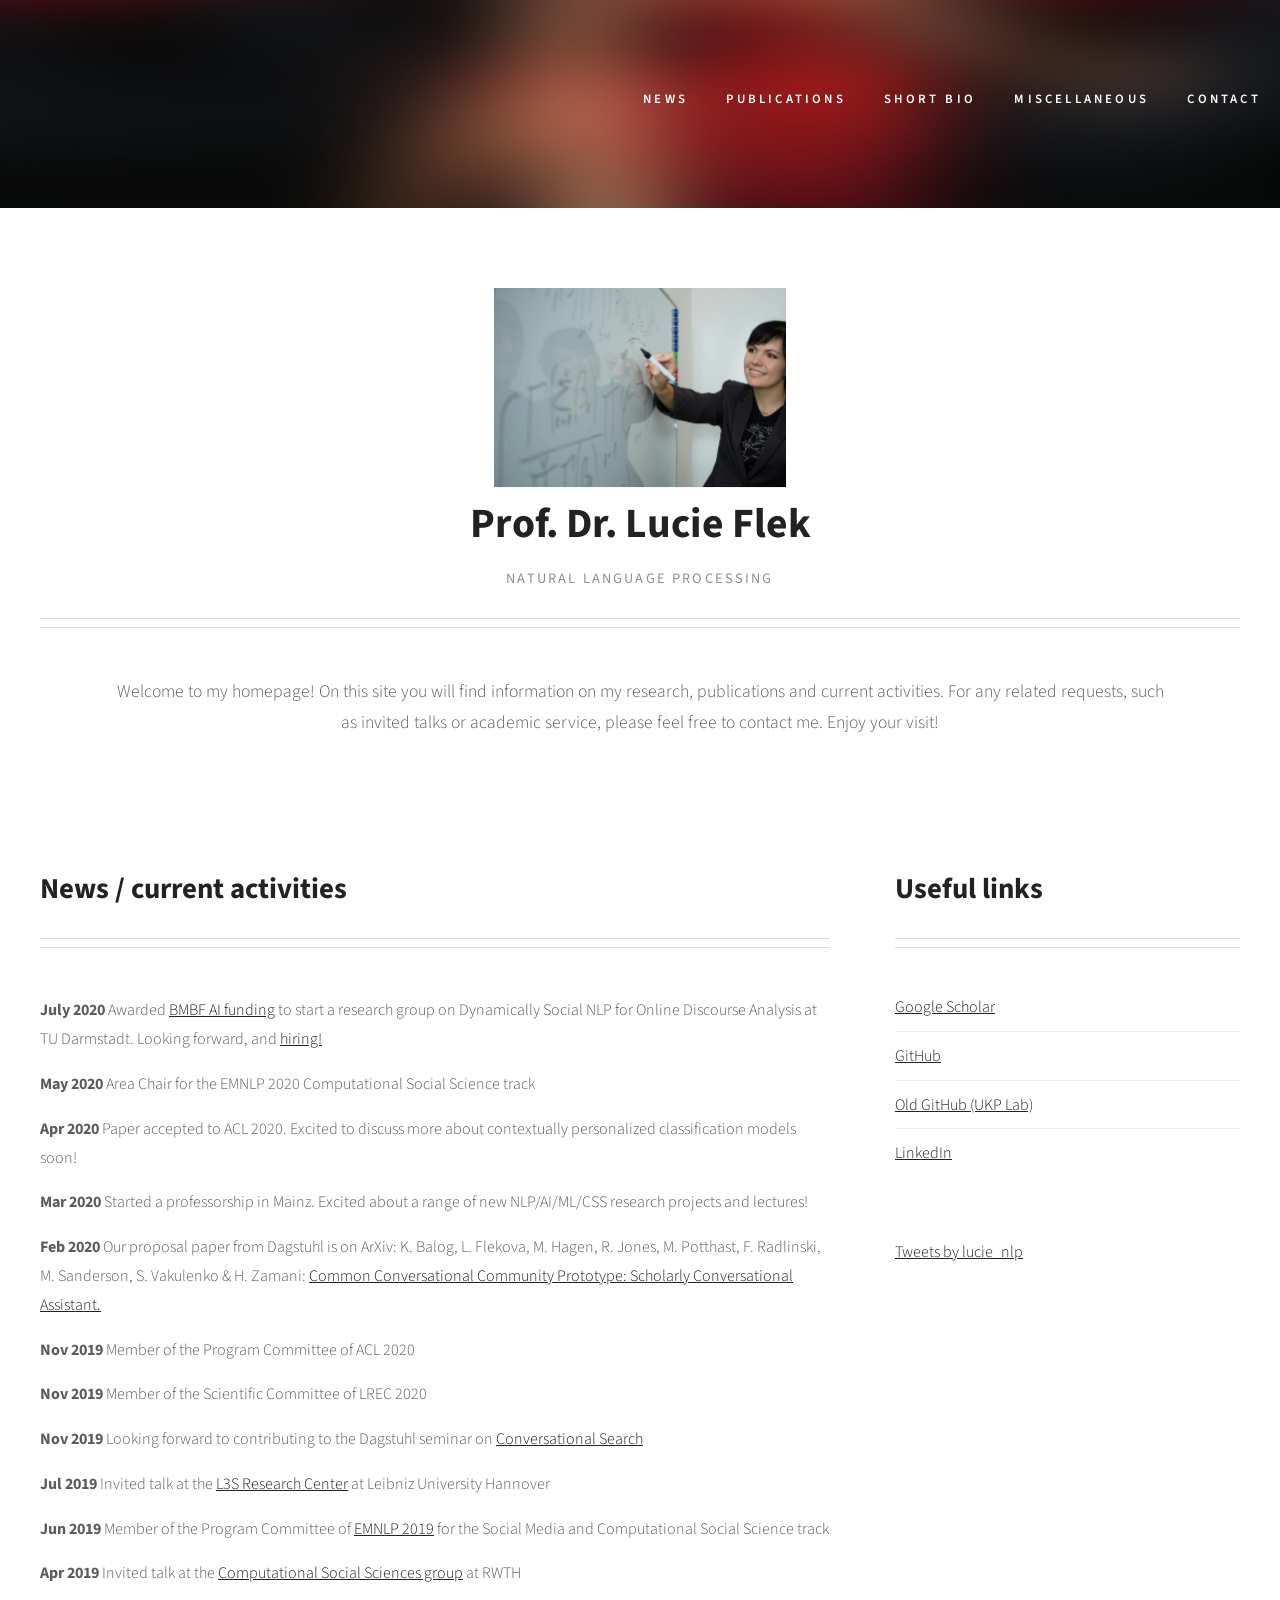
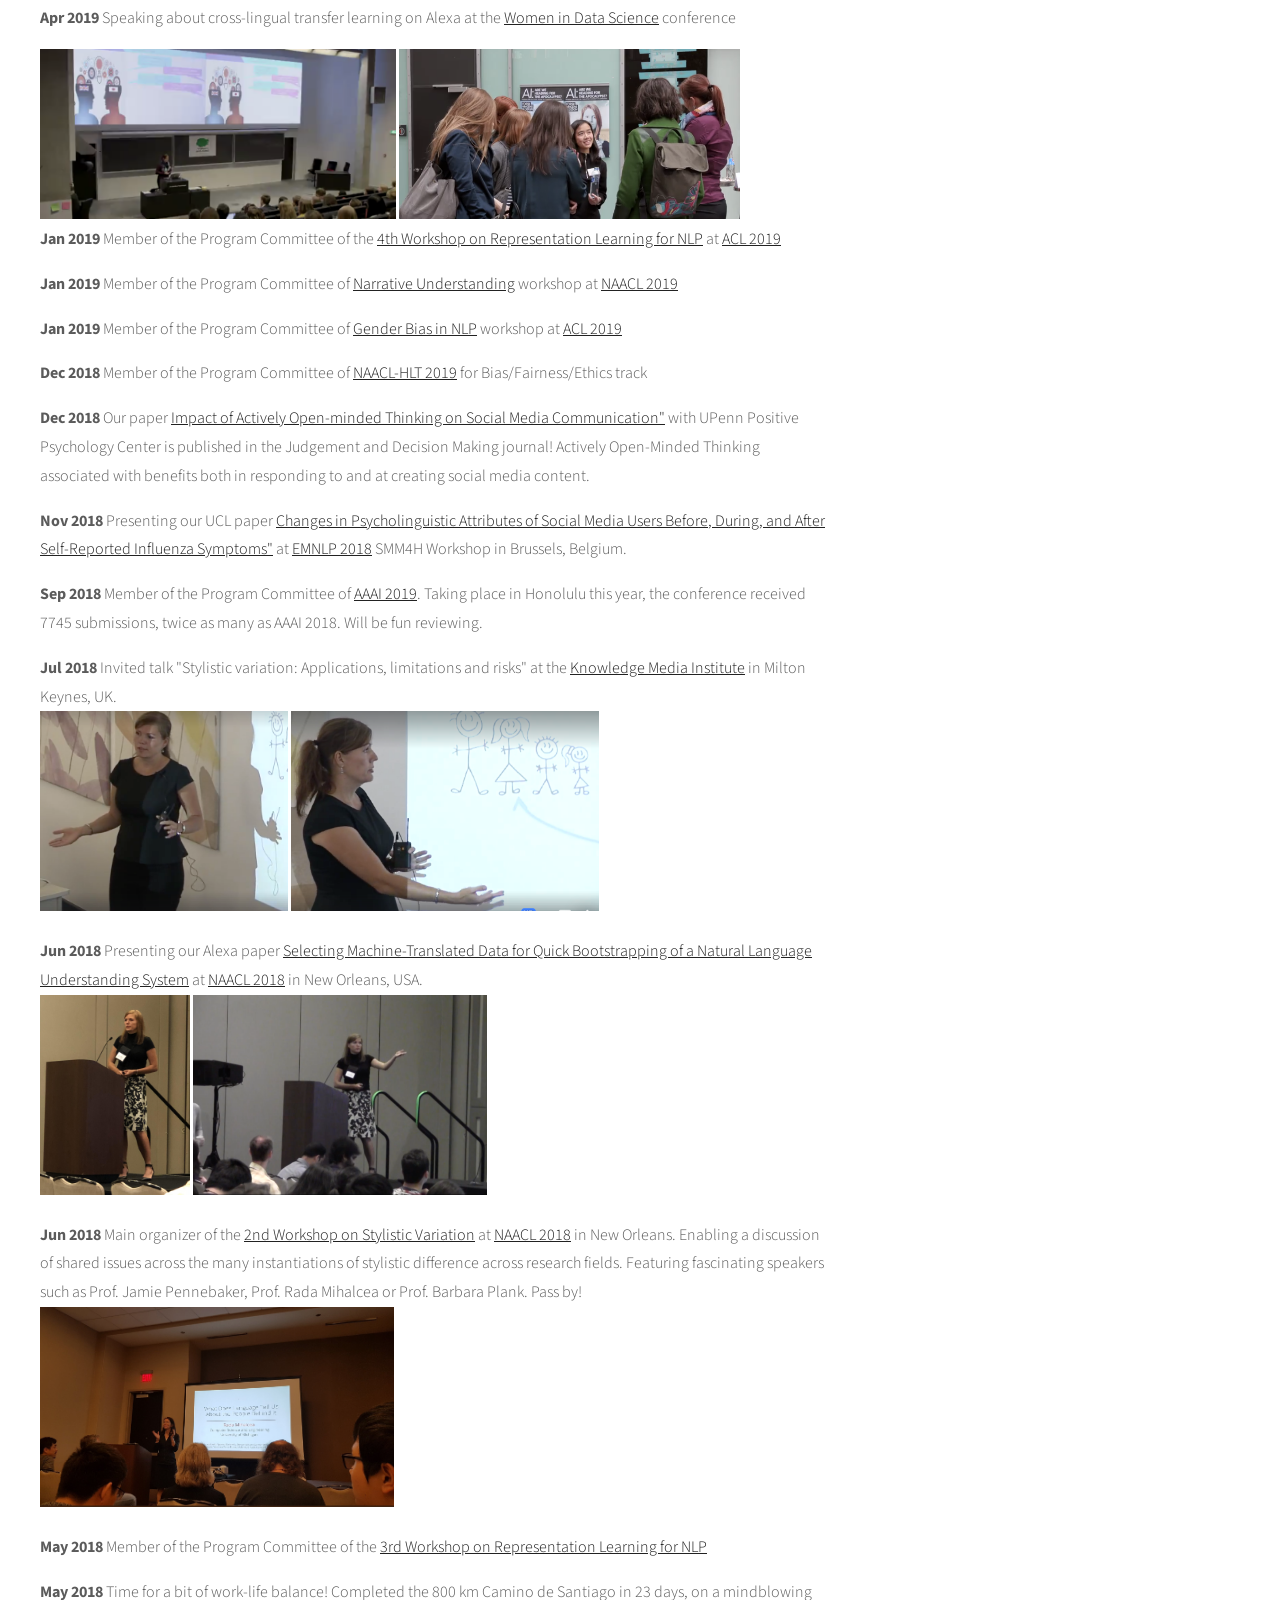
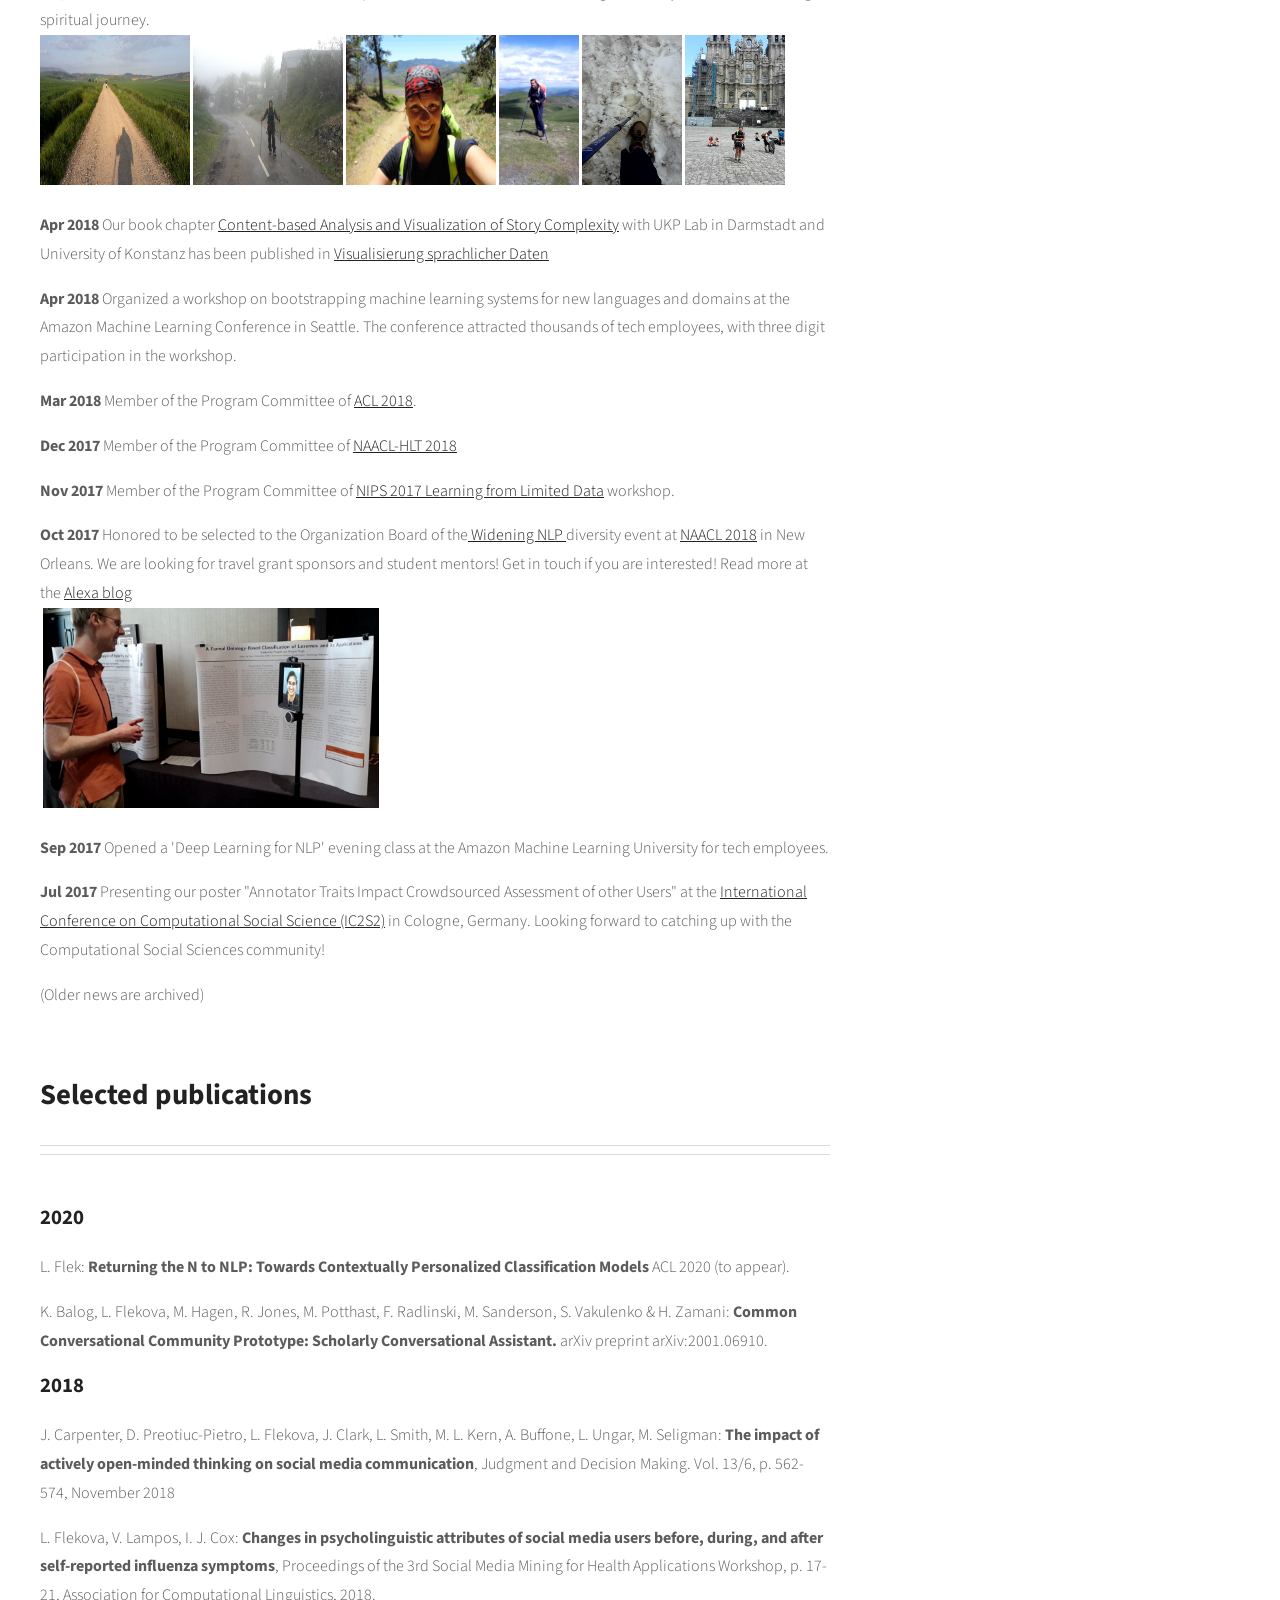
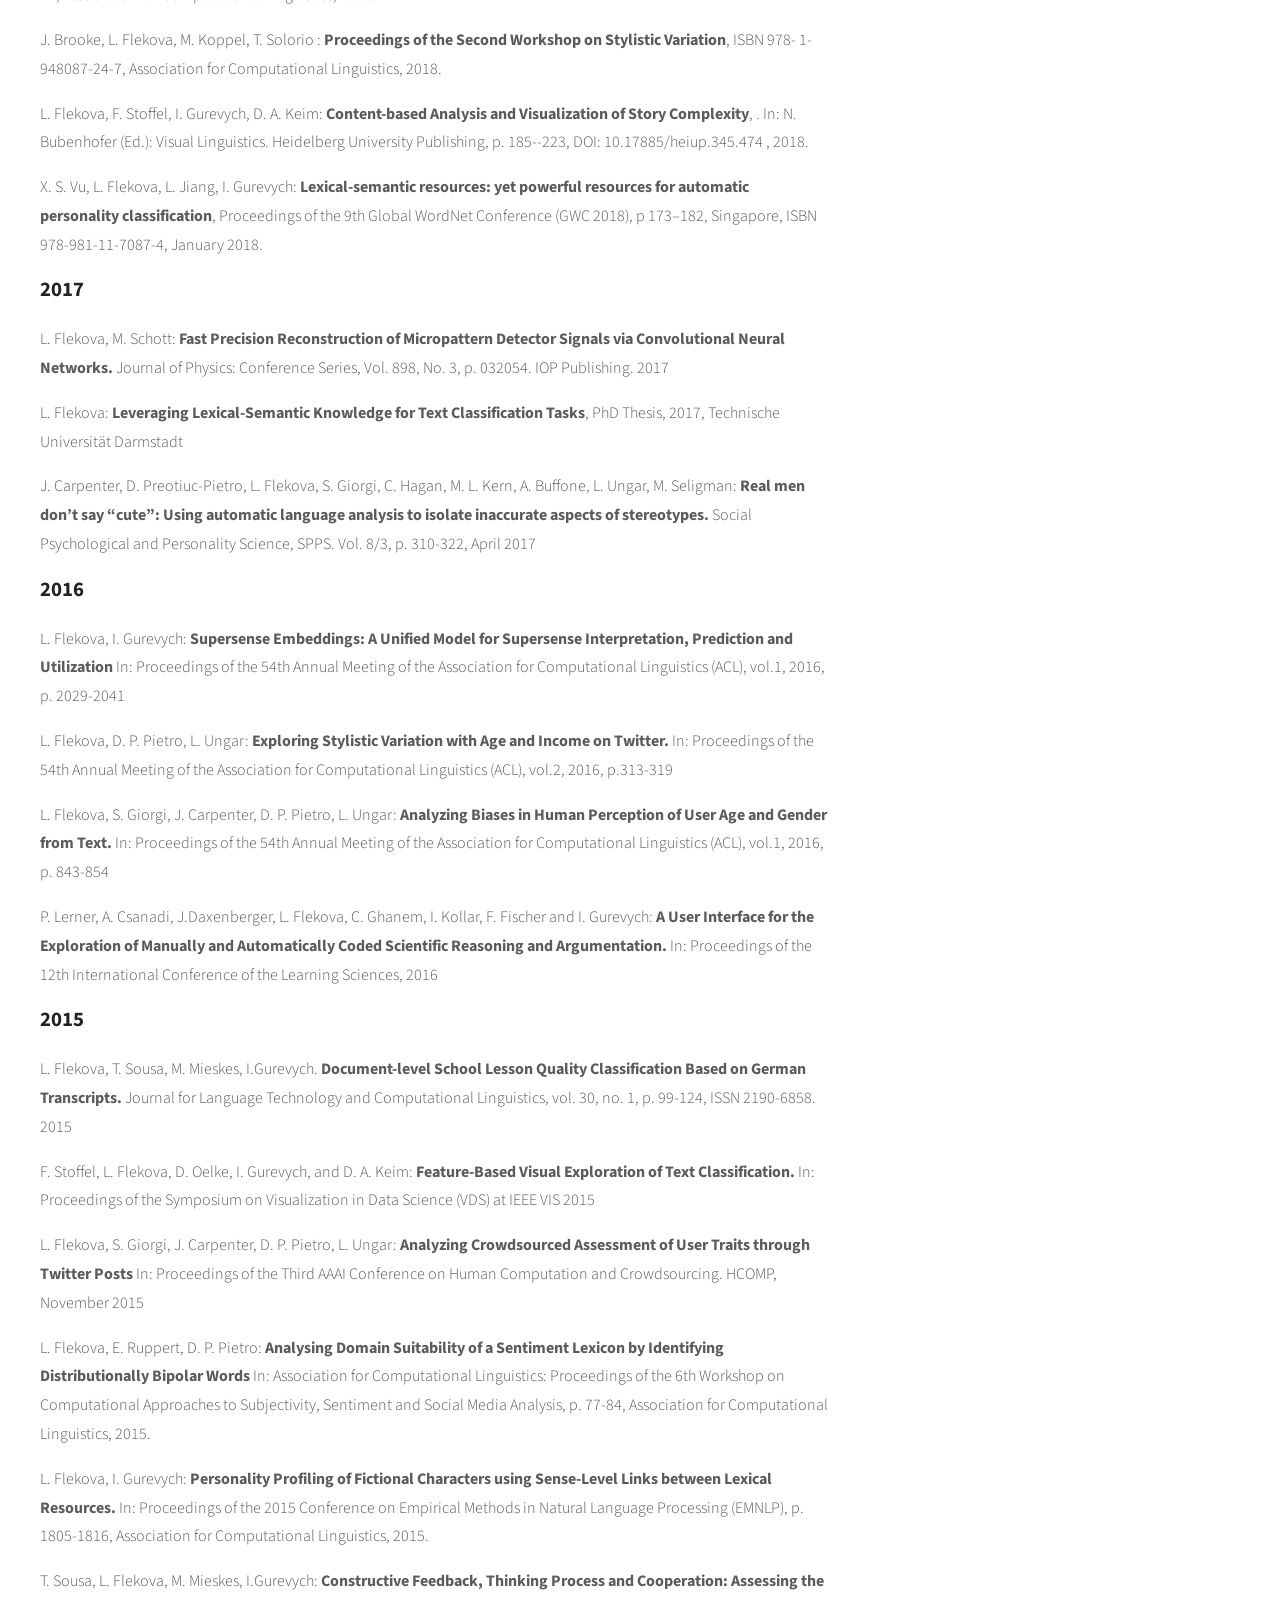
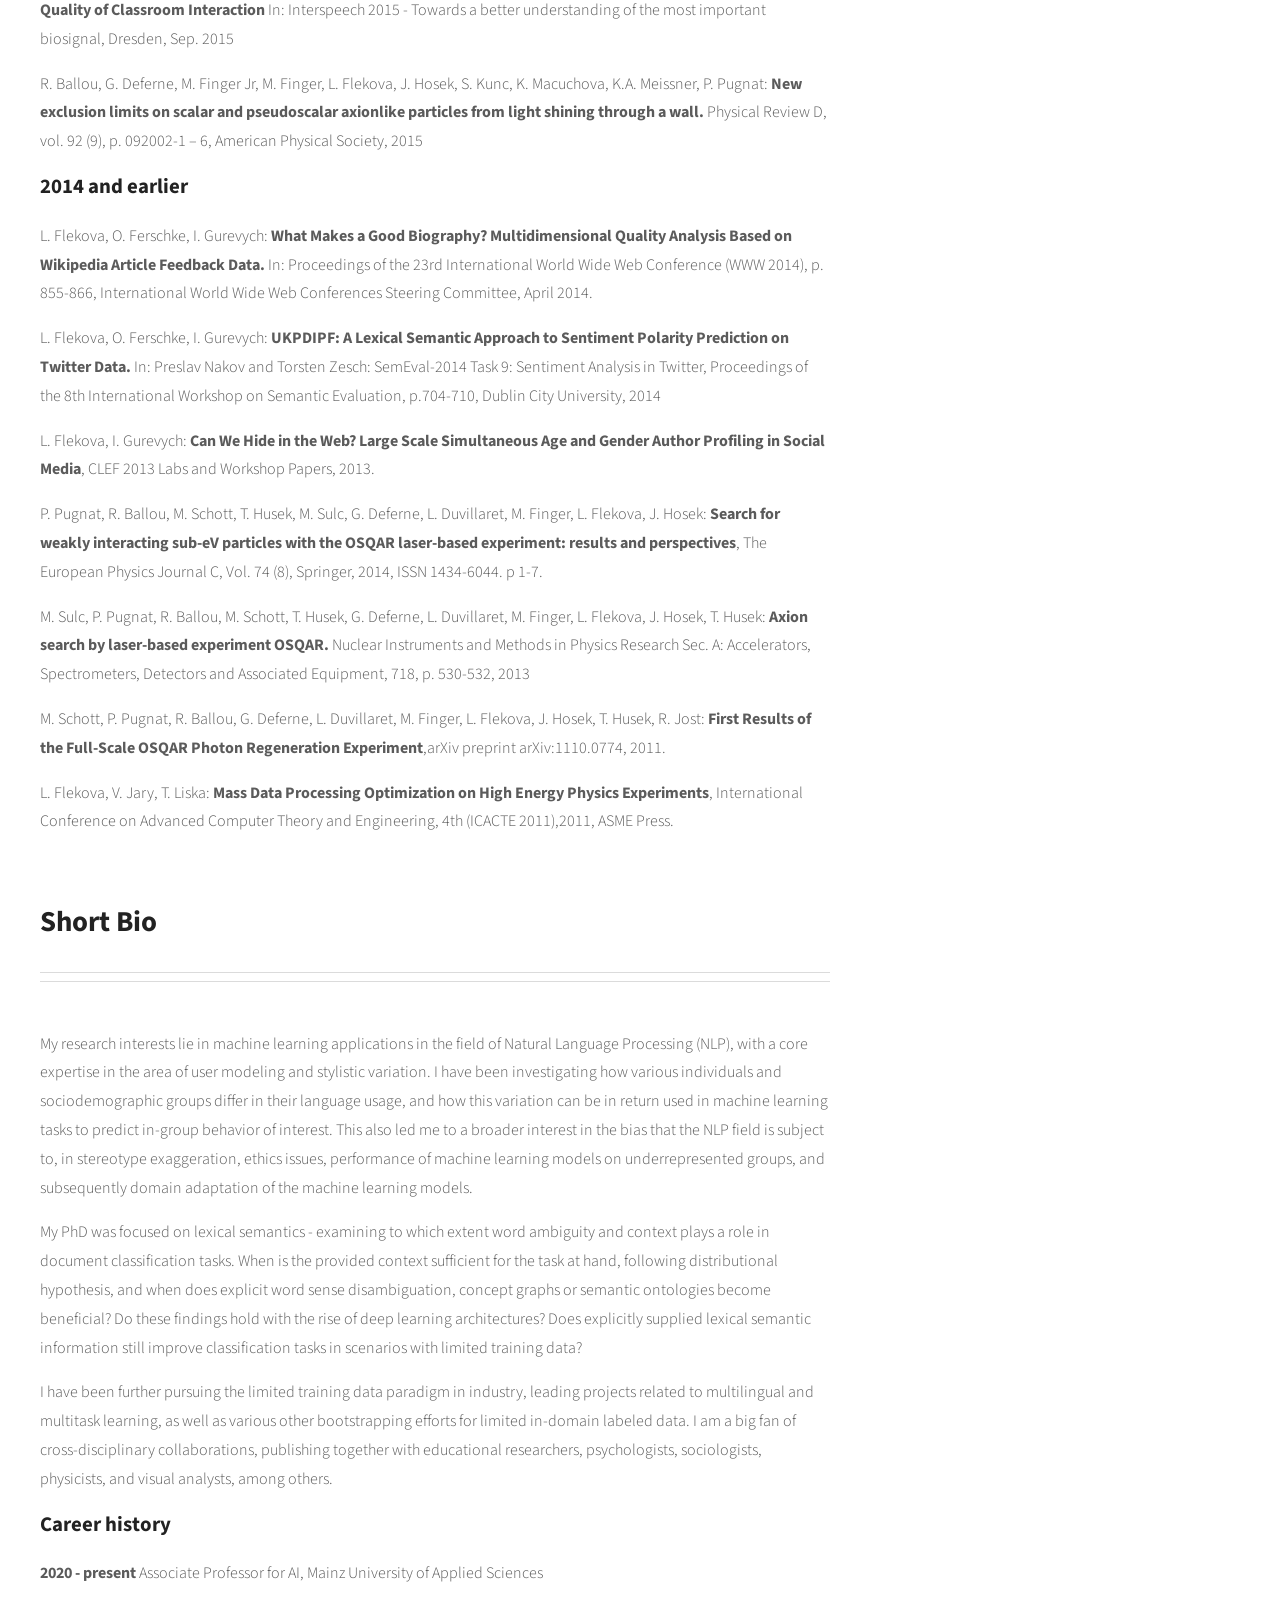
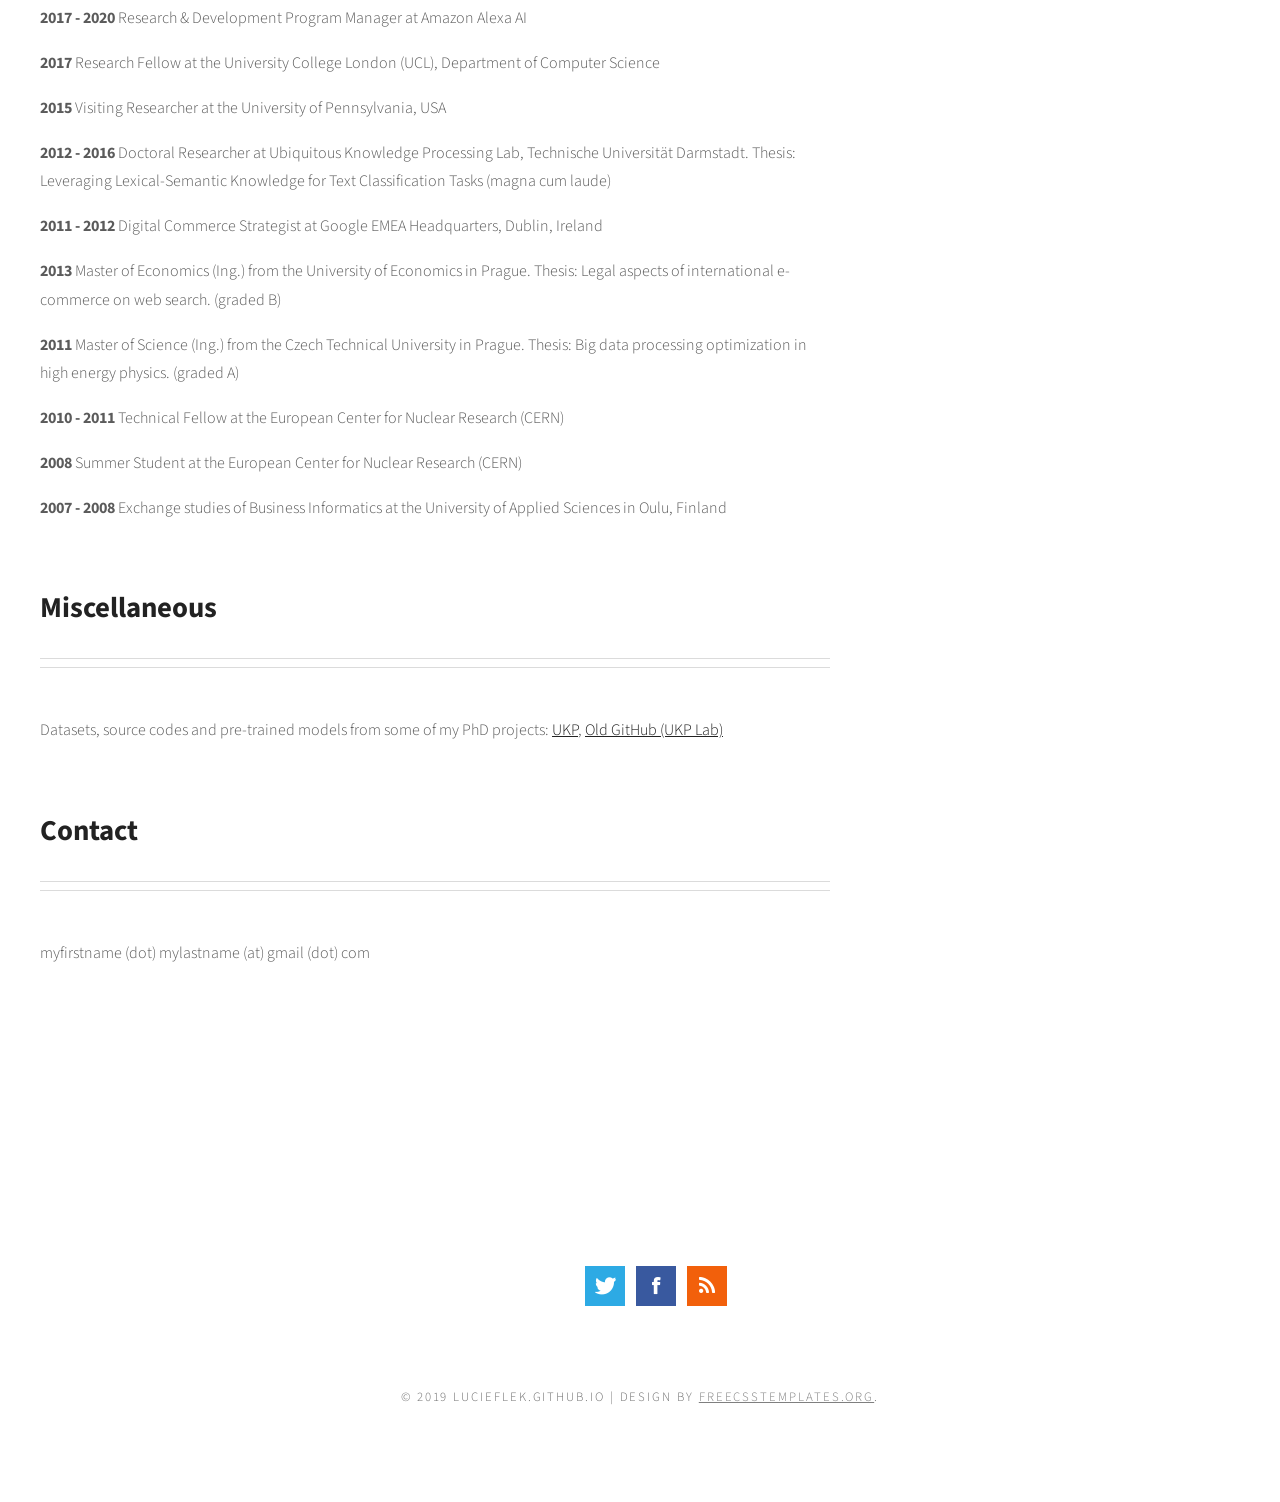
==== commit 17e8c7c3: "Update index.html" ====
--- a/index.html
+++ b/index.html
@@ -58,6 +58,7 @@
 				<!--<span class="byline">Phasellus nec erat sit amet nibh pellentesque congue</span> --></div>
 				<!--<h3>Donec pulvinar ullamcorper metus</h3>-->
 			
+			<p><strong>July 2020</strong> Awarded <a href="https://www.ca-sg.de/2020-02-10-bmbf-awards-grant-dynsoda.html">BMBF AI funding</a> to start a research group on Dynamically Social NLP for Online Discourse Analysis at TU Darmstadt. Looking forward, and <a href="https://lucieflek.github.io/PhD-position-Darmstadt.pdf">hiring!</a></p>
 			<p><strong>May 2020</strong> Area Chair for the EMNLP 2020 Computational Social Science track </p>
 			<p><strong>Apr 2020</strong> Paper accepted to ACL 2020. Excited to discuss more about contextually personalized classification models soon!</p>
 			<p><strong>Mar 2020</strong> Started a professorship in Mainz. Excited about a range of new NLP/AI/ML/CSS research projects and lectures!</p>
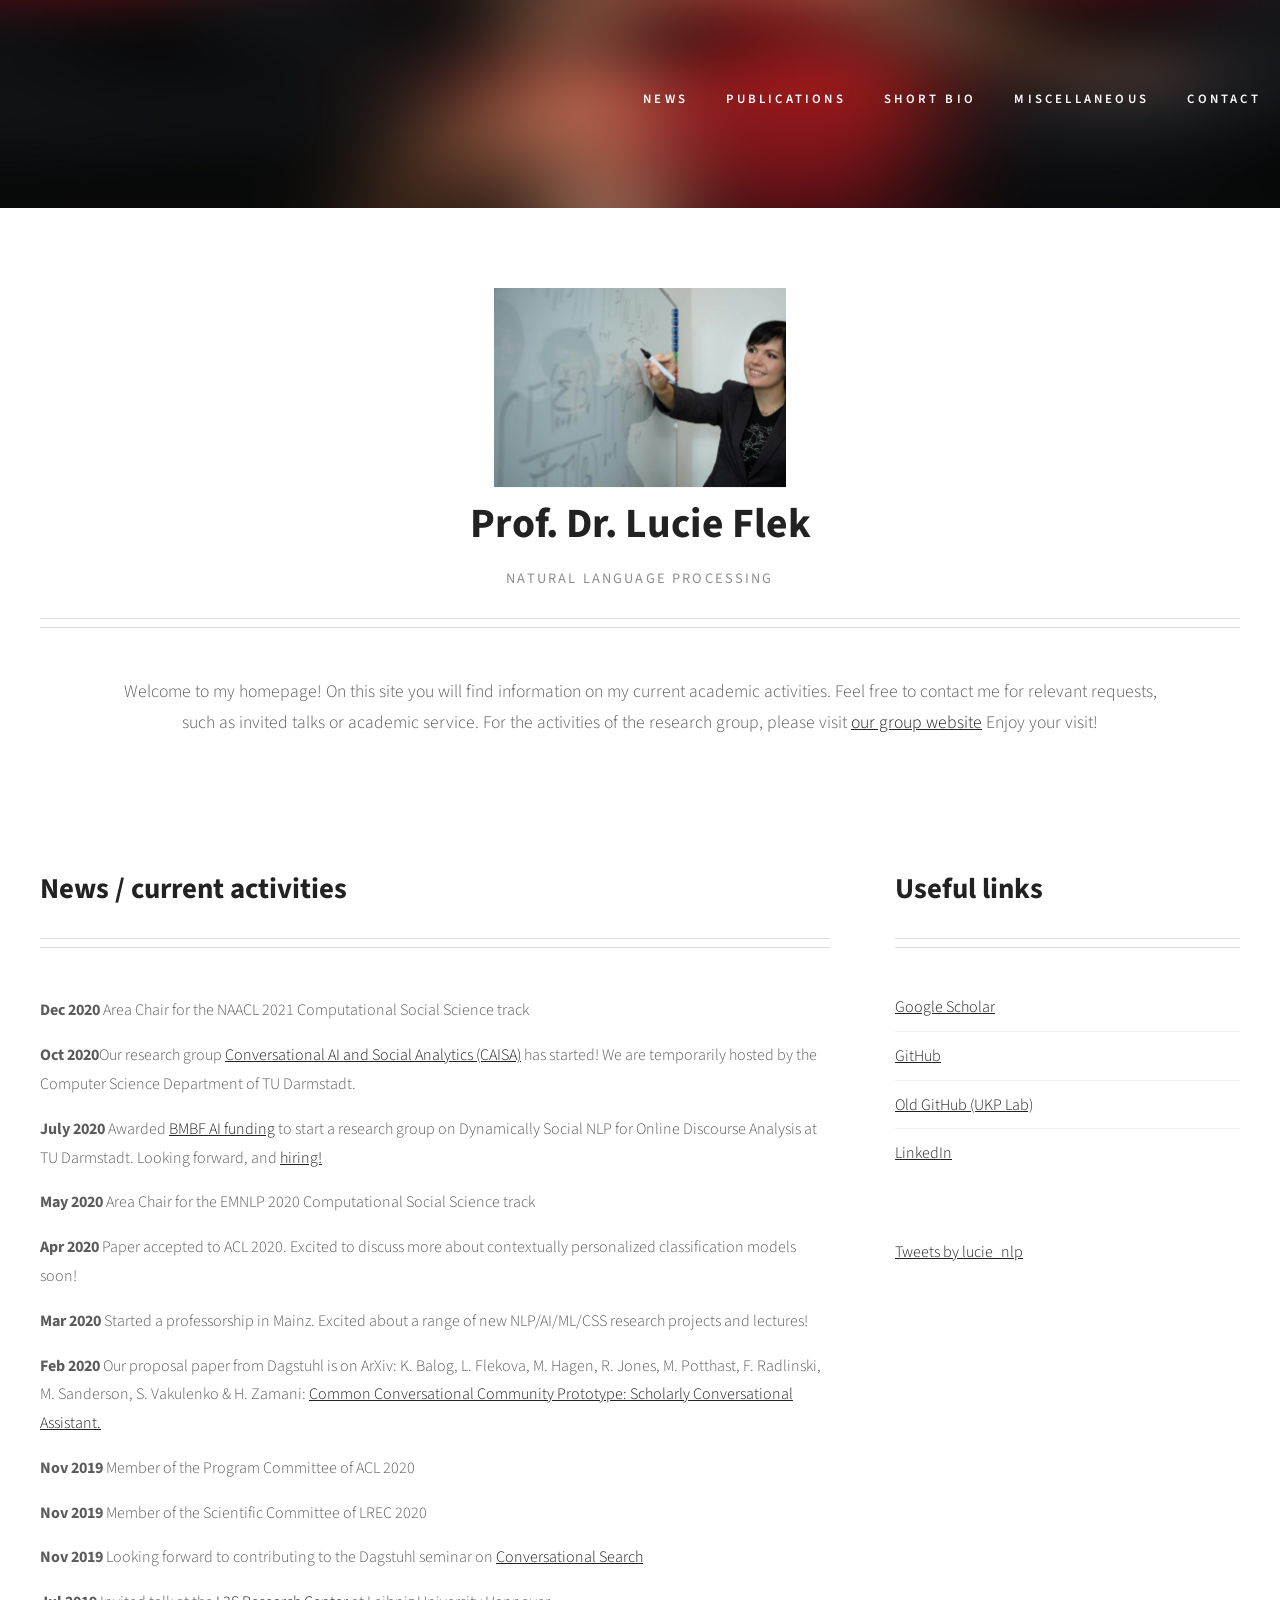
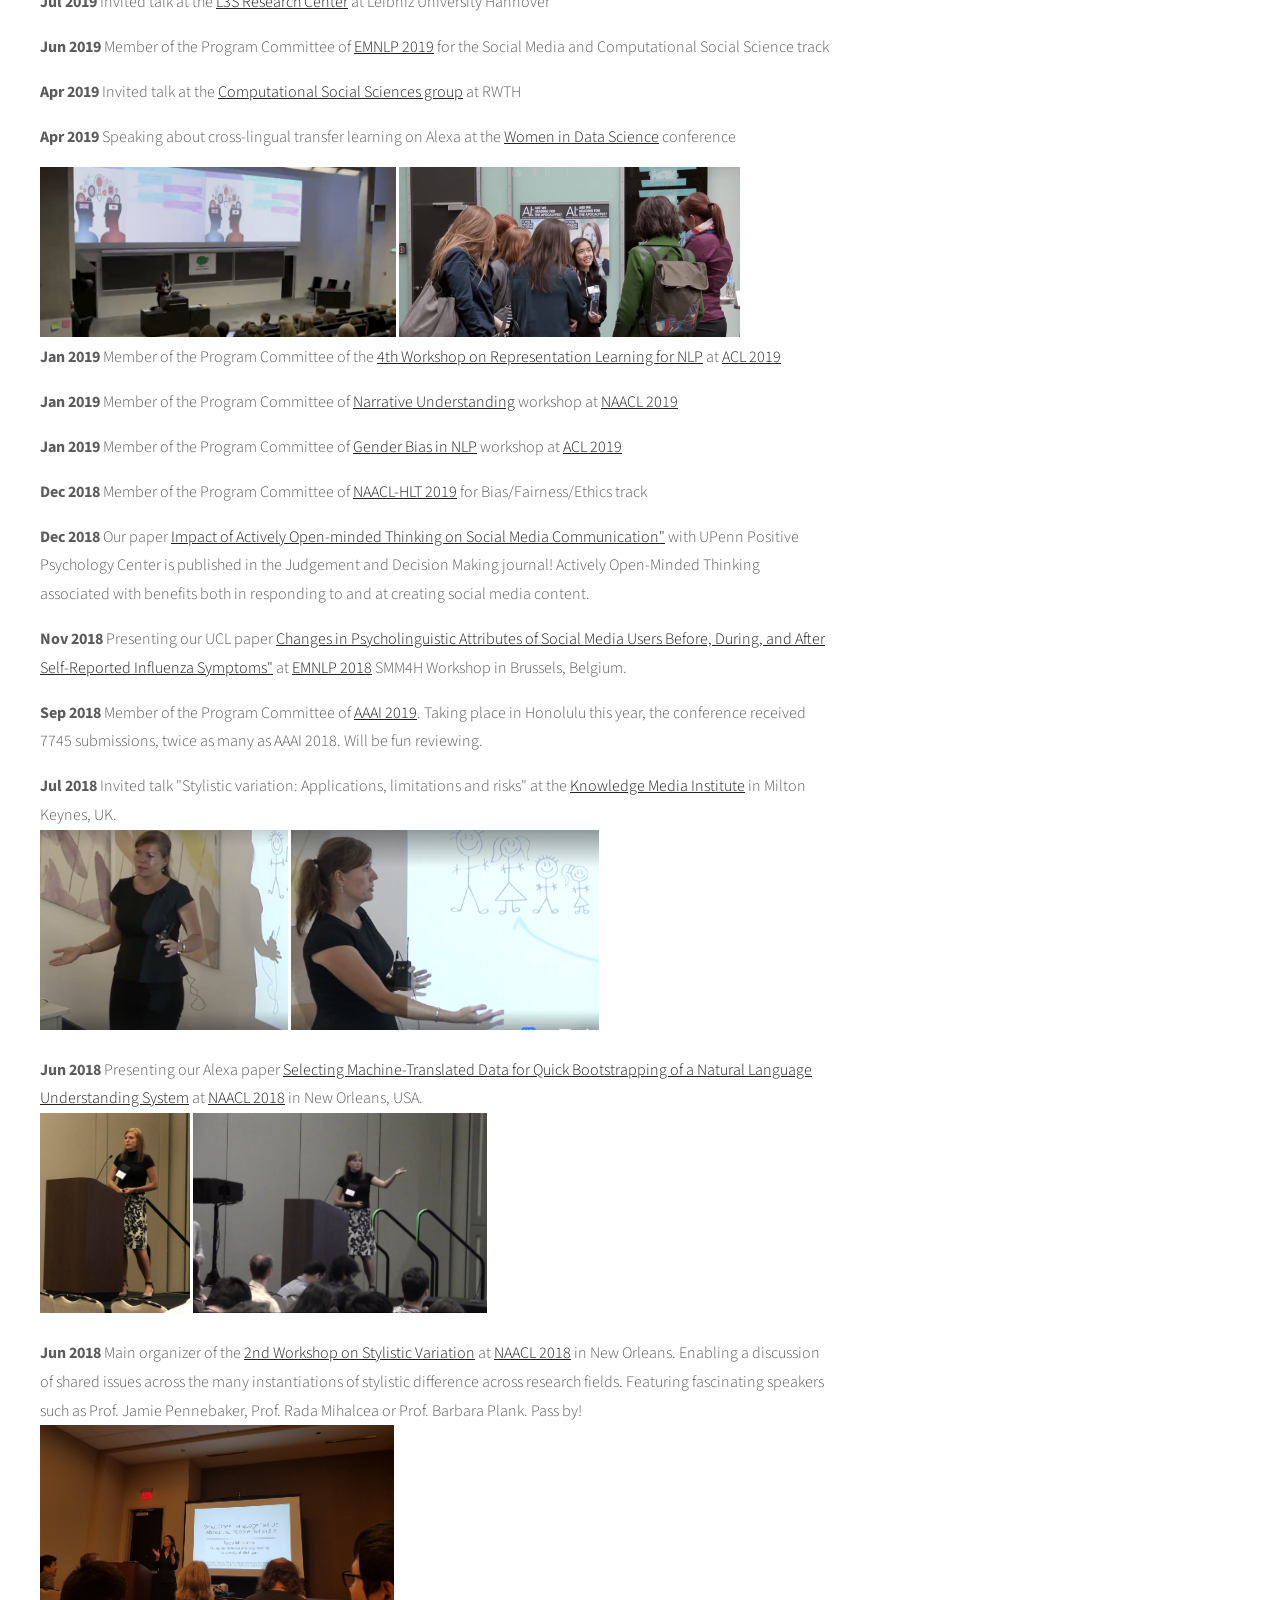
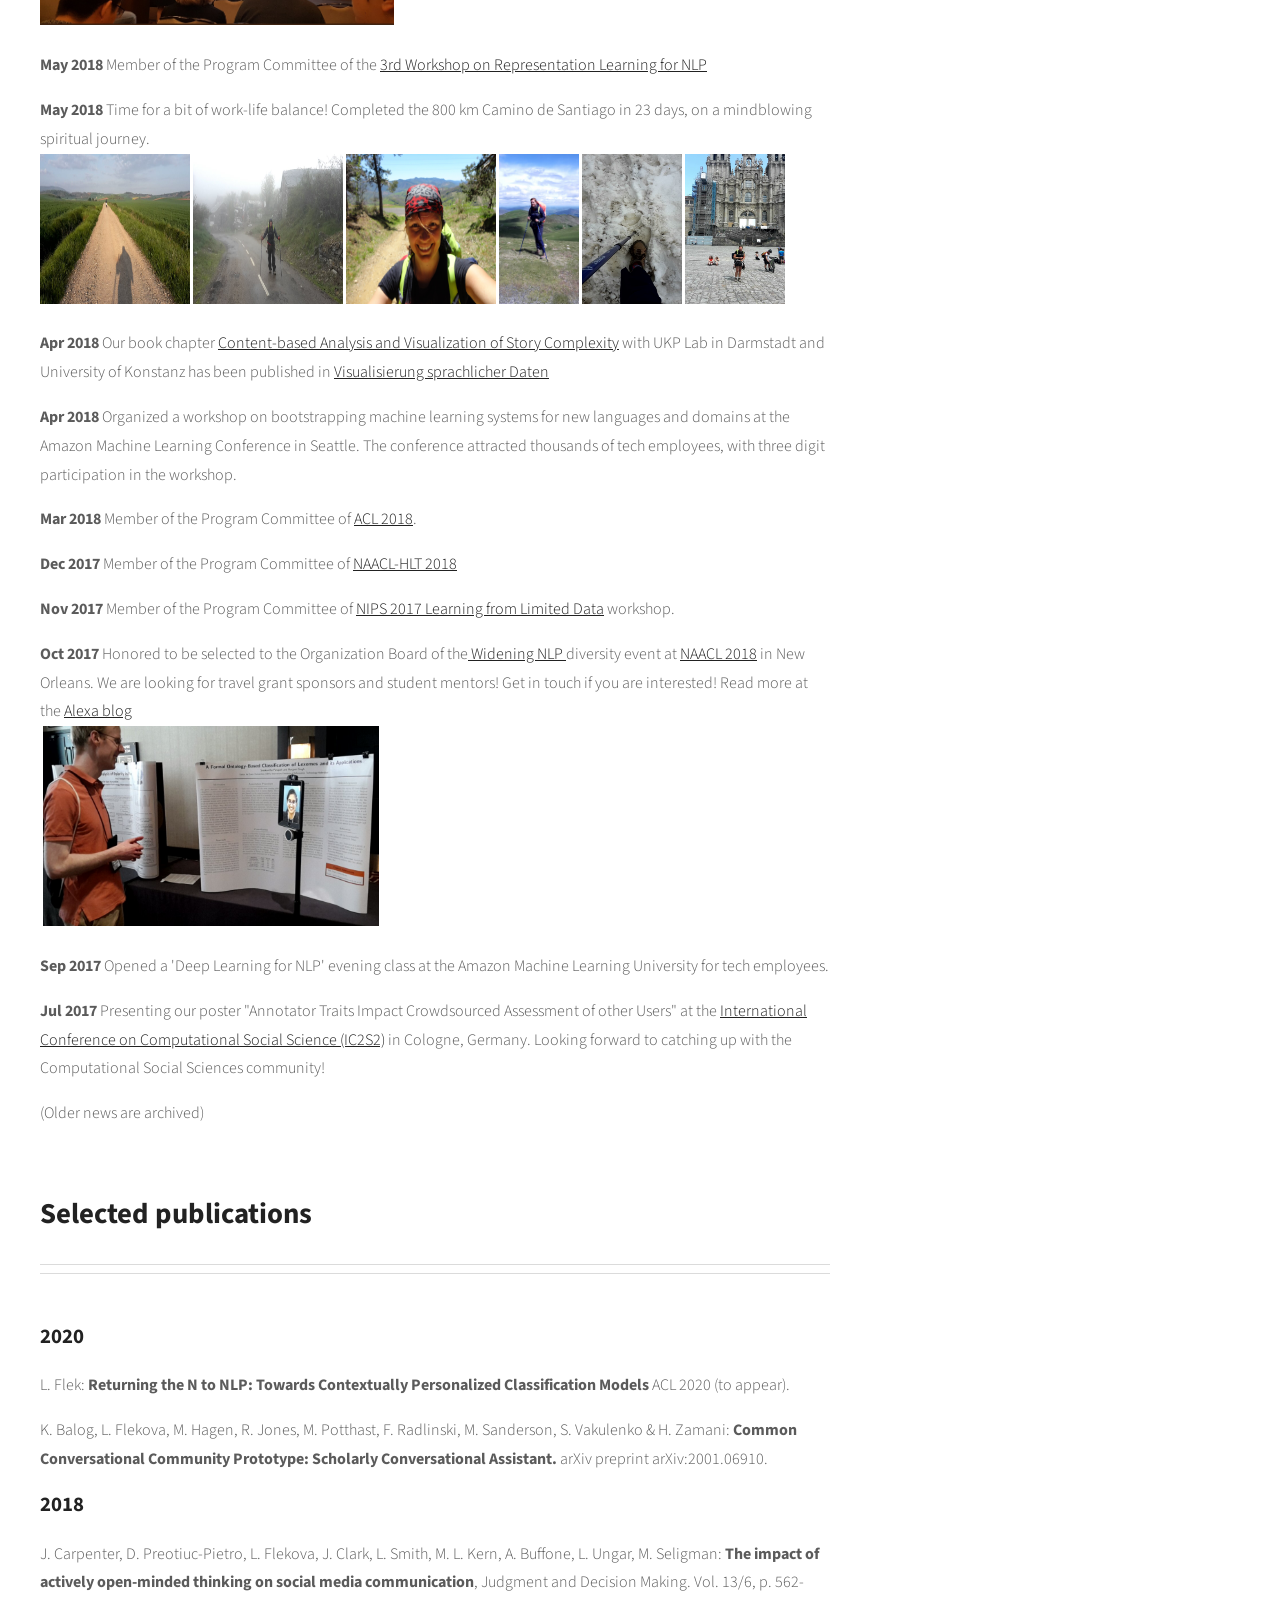
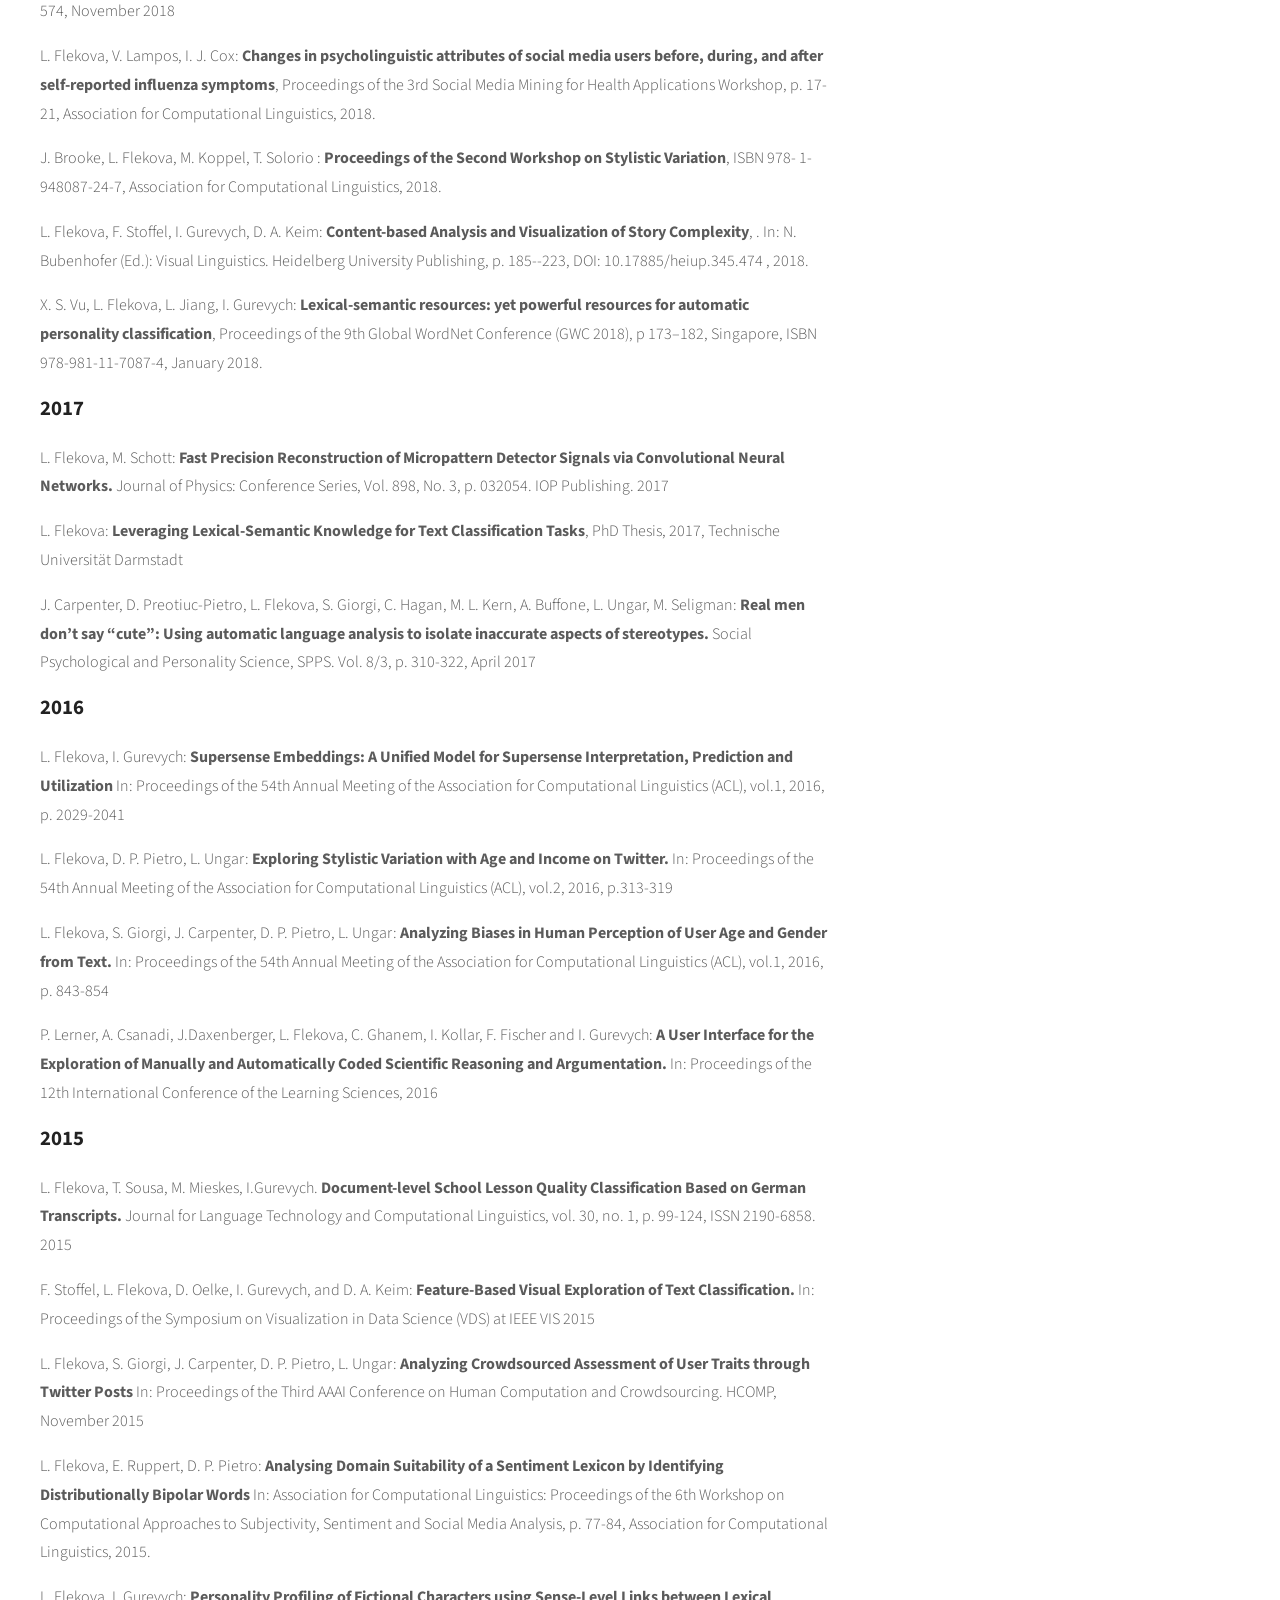
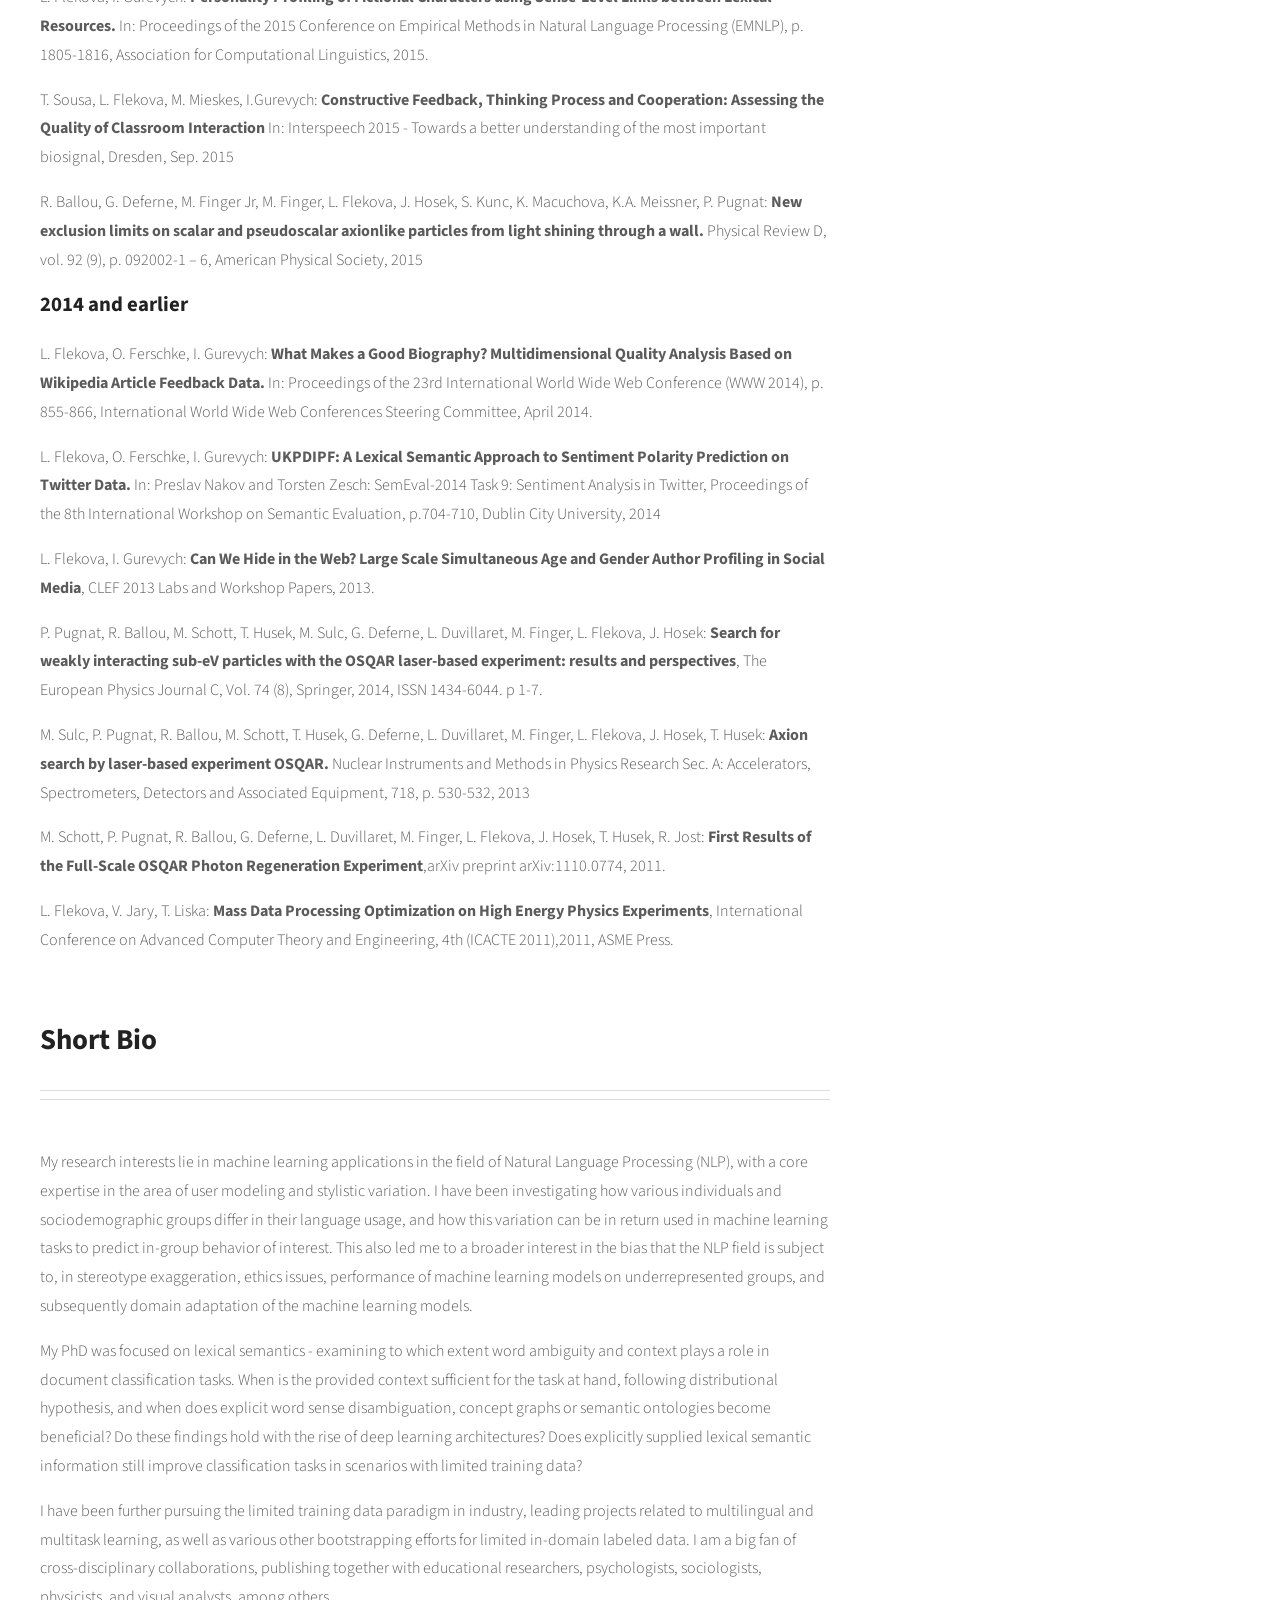
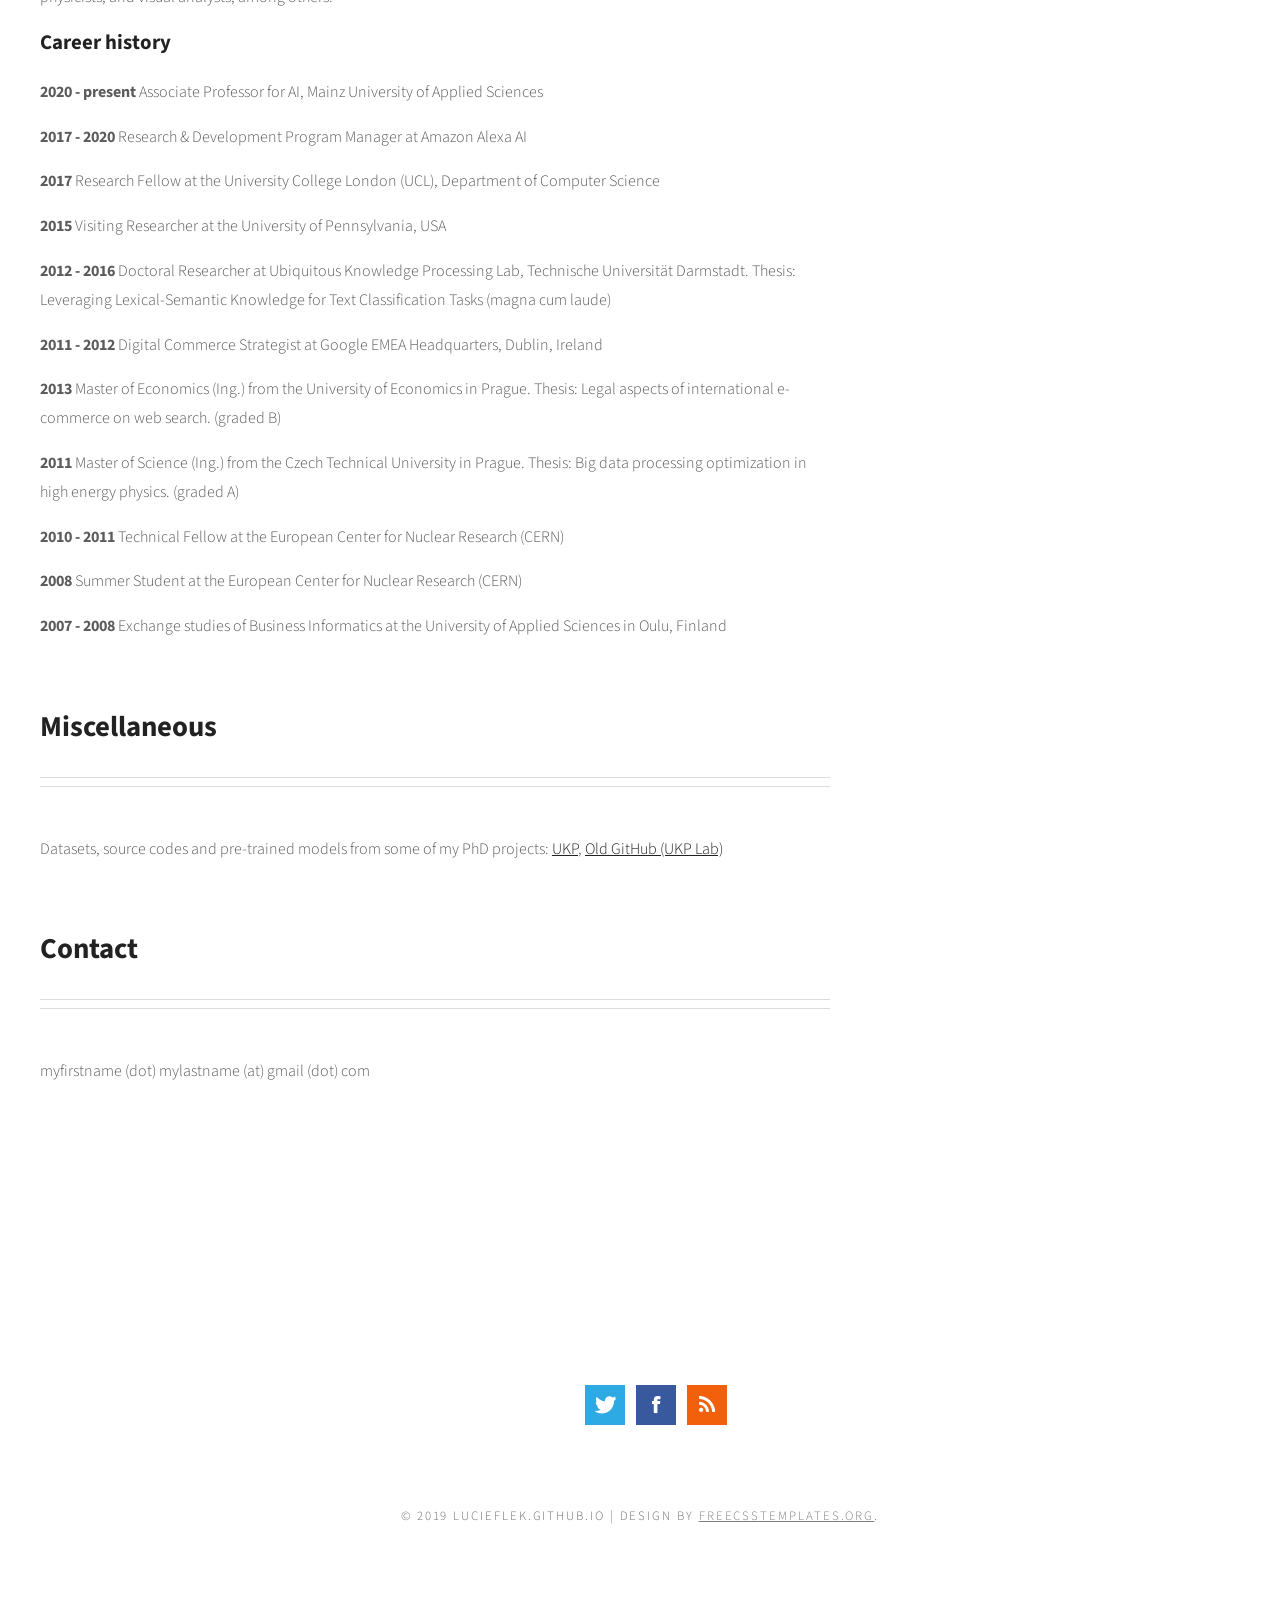
==== commit b44f0661: "Update index.html" ====
--- a/index.html
+++ b/index.html
@@ -47,8 +47,9 @@
 			</div>
 					
 		<p>Welcome to my homepage! 
-			On this site you will find information on my research, publications and current activities. 
-			For any related requests, such as invited talks or academic service, please feel free to contact me. 
+			On this site you will find information on my current academic activities. 
+			Feel free to contact me for relevant requests, such as invited talks or academic service.
+			For the activities of the research group, please visit <a href="https://caisa-lab.github.io/">our group website</a>
 			Enjoy your visit! </p>
 	</div>
 	<div id="page" class="container">
@@ -57,7 +58,9 @@
 				<a name="News"></a><h2>News / current activities</h2>
 				<!--<span class="byline">Phasellus nec erat sit amet nibh pellentesque congue</span> --></div>
 				<!--<h3>Donec pulvinar ullamcorper metus</h3>-->
-			
+			<p><strong>Dec 2020</strong> Area Chair for the NAACL 2021 Computational Social Science track </p>
+			<p><strong>Oct 2020</strong>Our research group <a href="https://caisa-lab.github.io/">Conversational AI and Social Analytics (CAISA)</a> has started!
+			We are temporarily hosted by the Computer Science Department of TU Darmstadt.</p>
 			<p><strong>July 2020</strong> Awarded <a href="https://www.ca-sg.de/2020-02-10-bmbf-awards-grant-dynsoda.html">BMBF AI funding</a> to start a research group on Dynamically Social NLP for Online Discourse Analysis at TU Darmstadt. Looking forward, and <a href="https://lucieflek.github.io/PhD-position-Darmstadt.pdf">hiring!</a></p>
 			<p><strong>May 2020</strong> Area Chair for the EMNLP 2020 Computational Social Science track </p>
 			<p><strong>Apr 2020</strong> Paper accepted to ACL 2020. Excited to discuss more about contextually personalized classification models soon!</p>
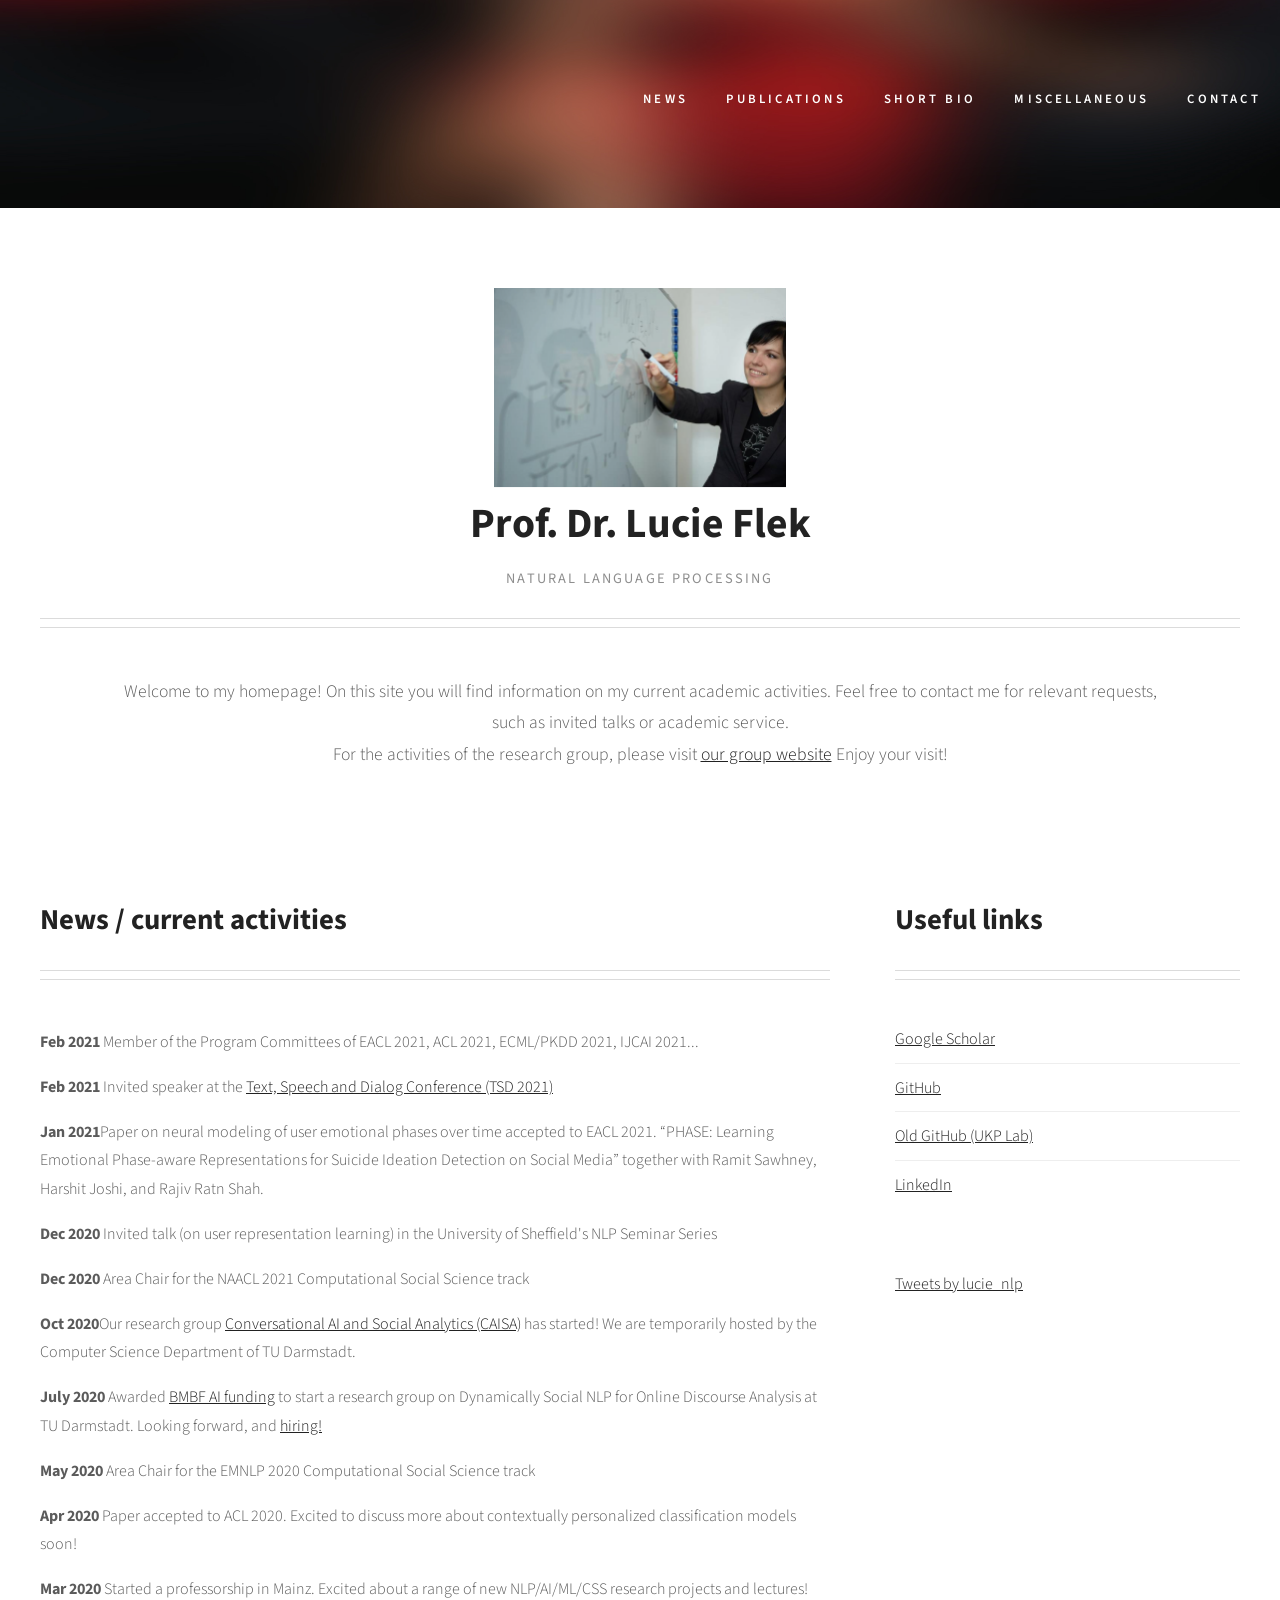
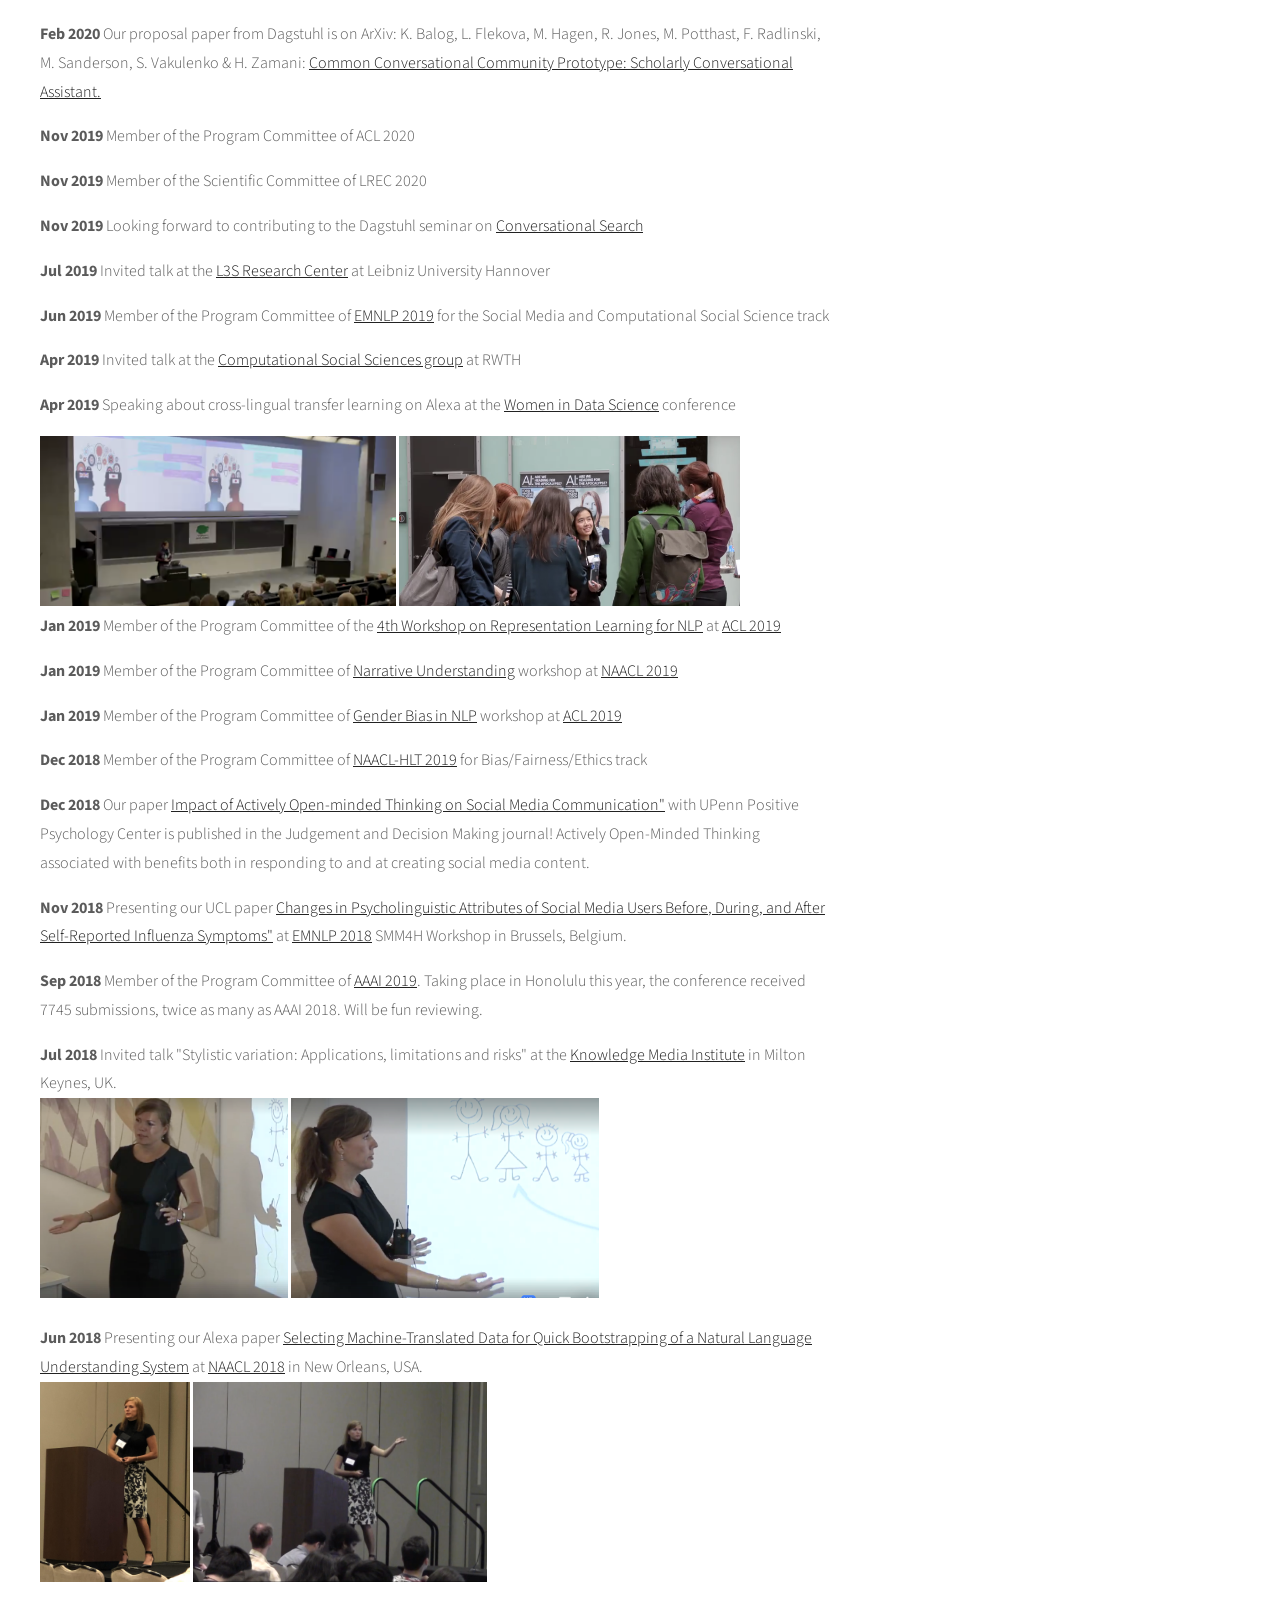
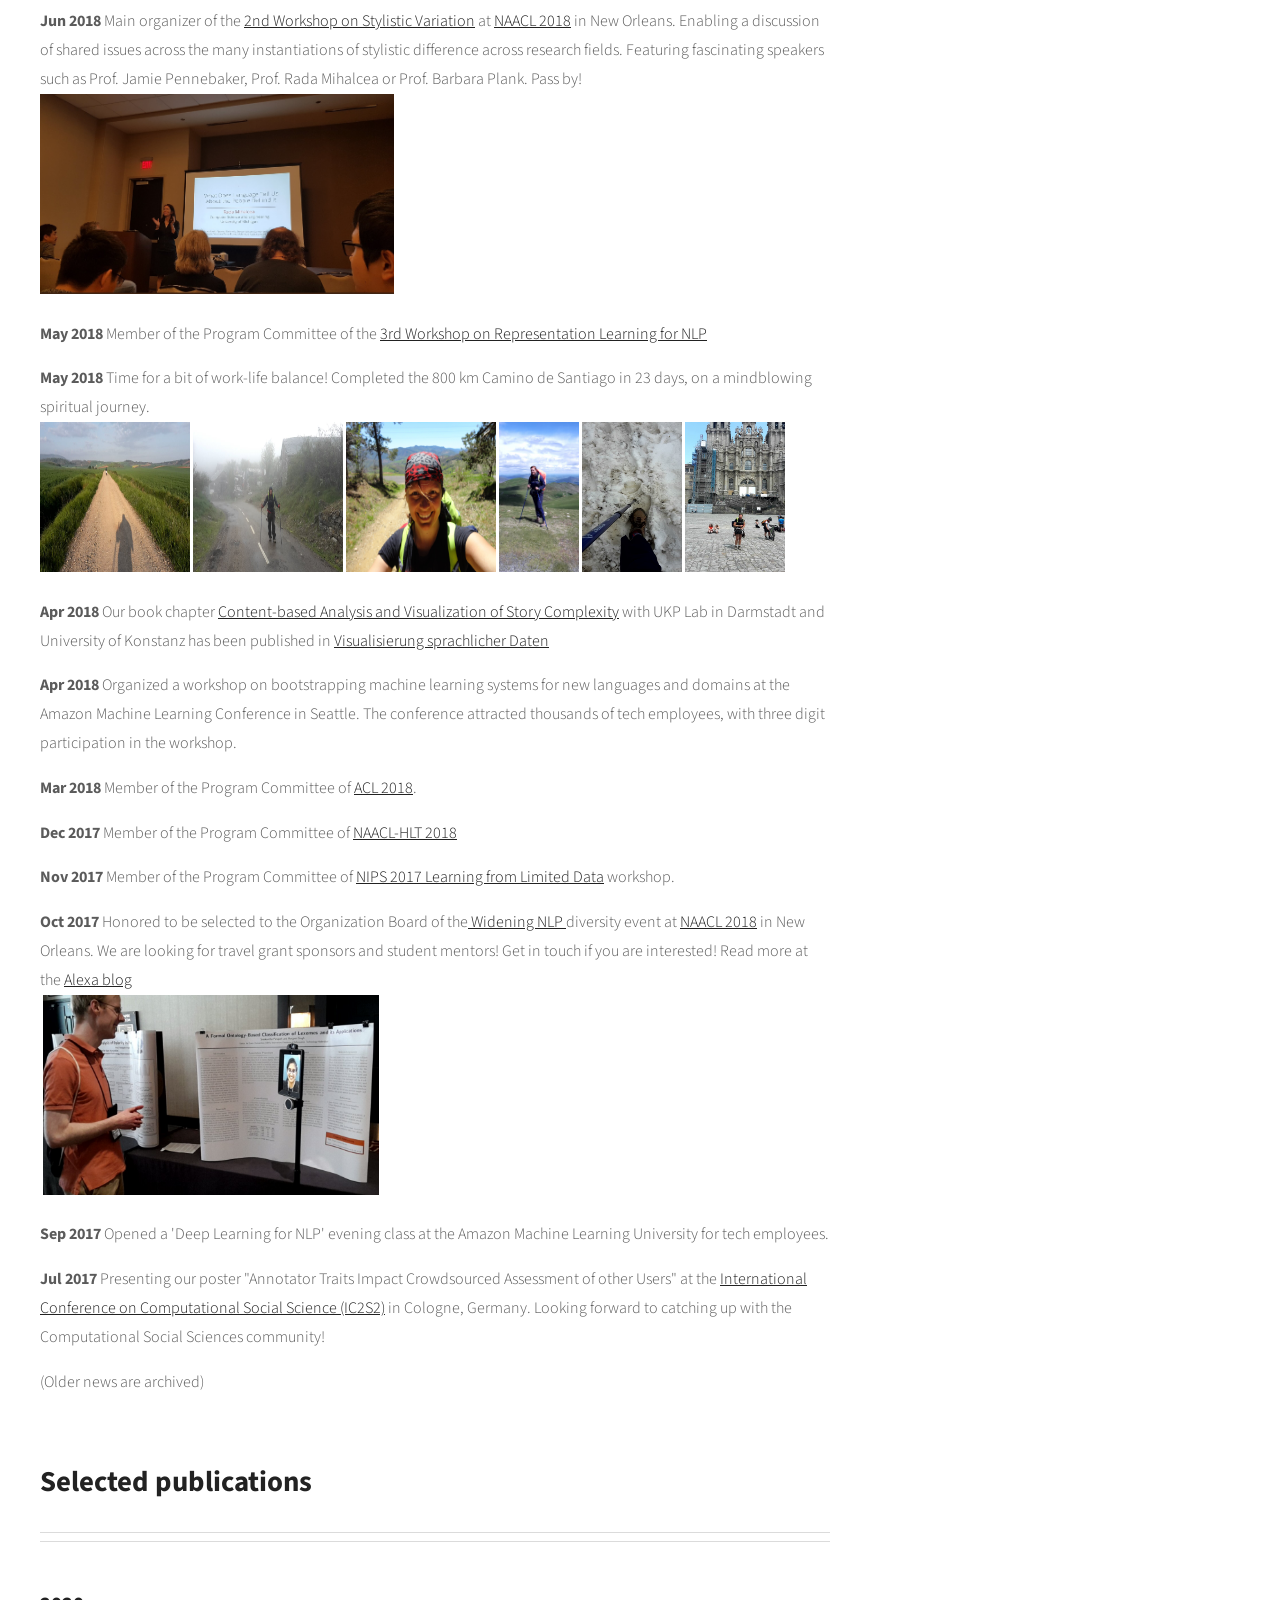
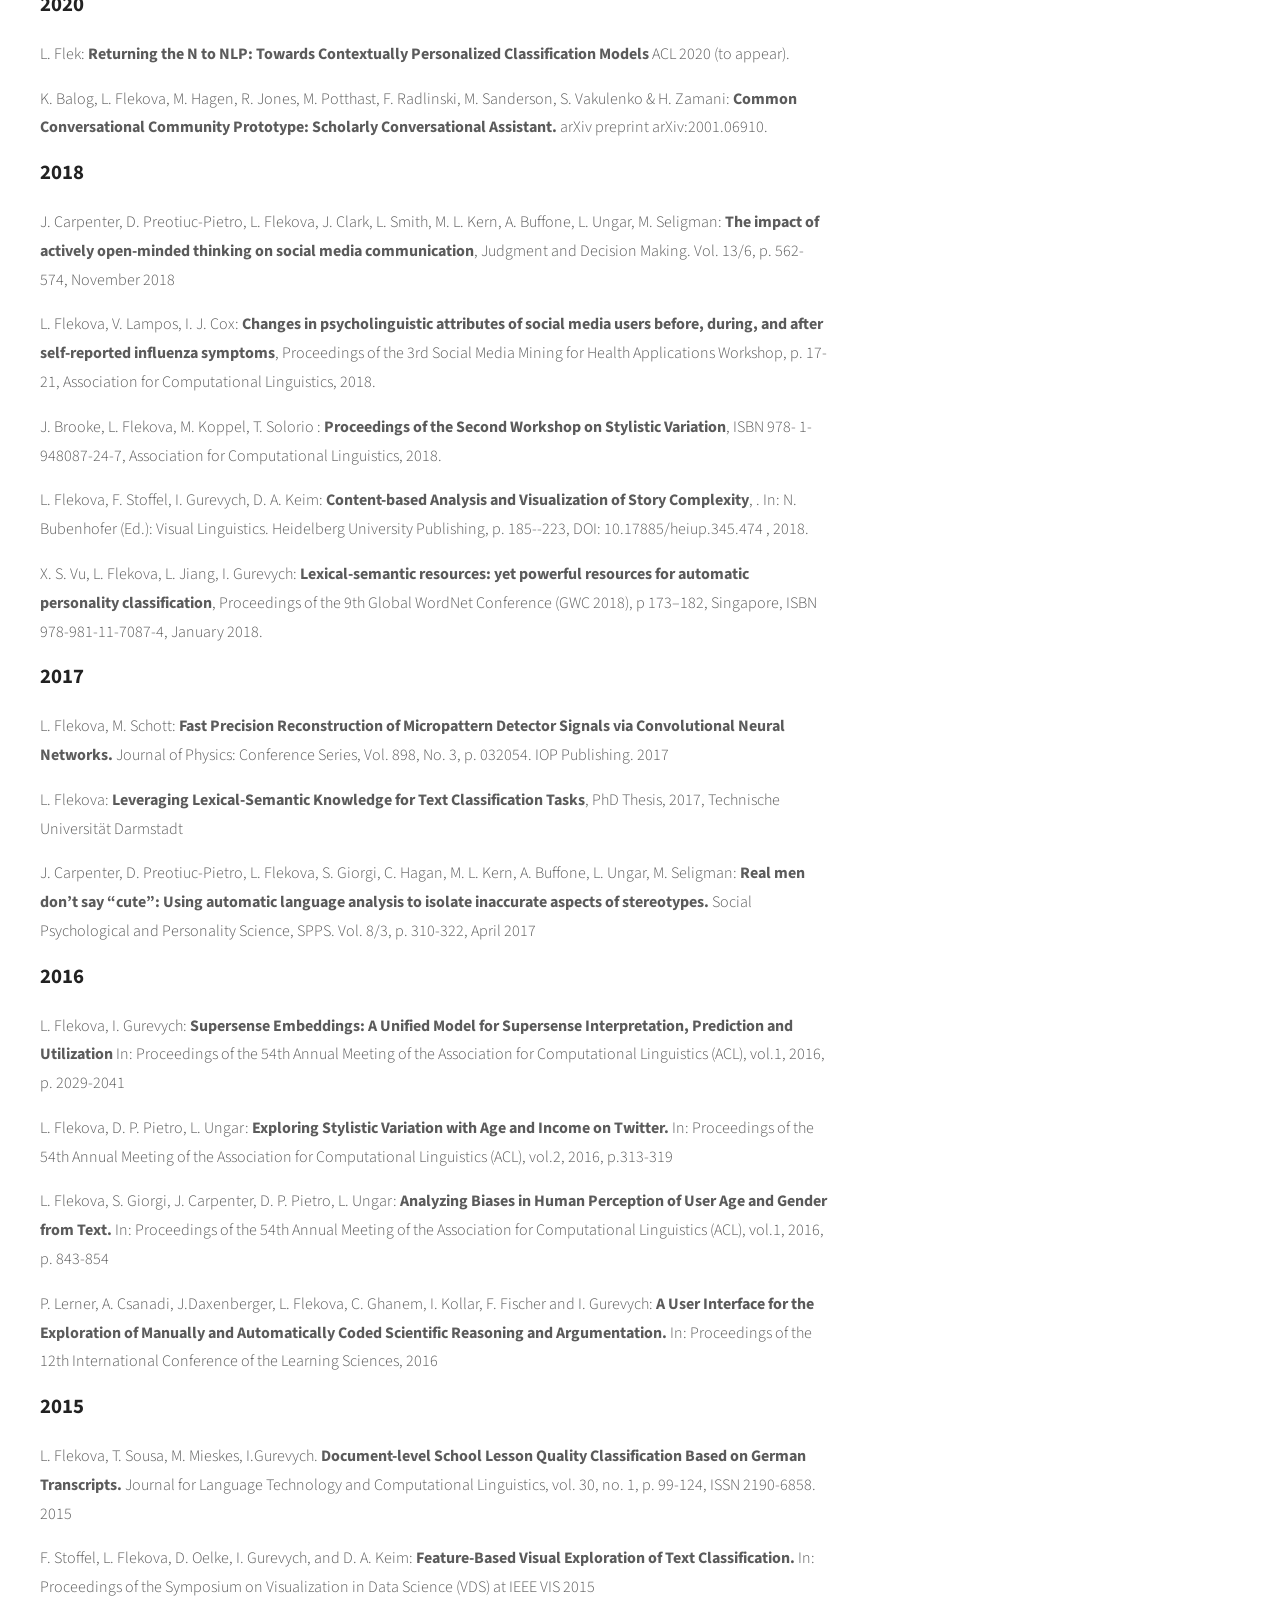
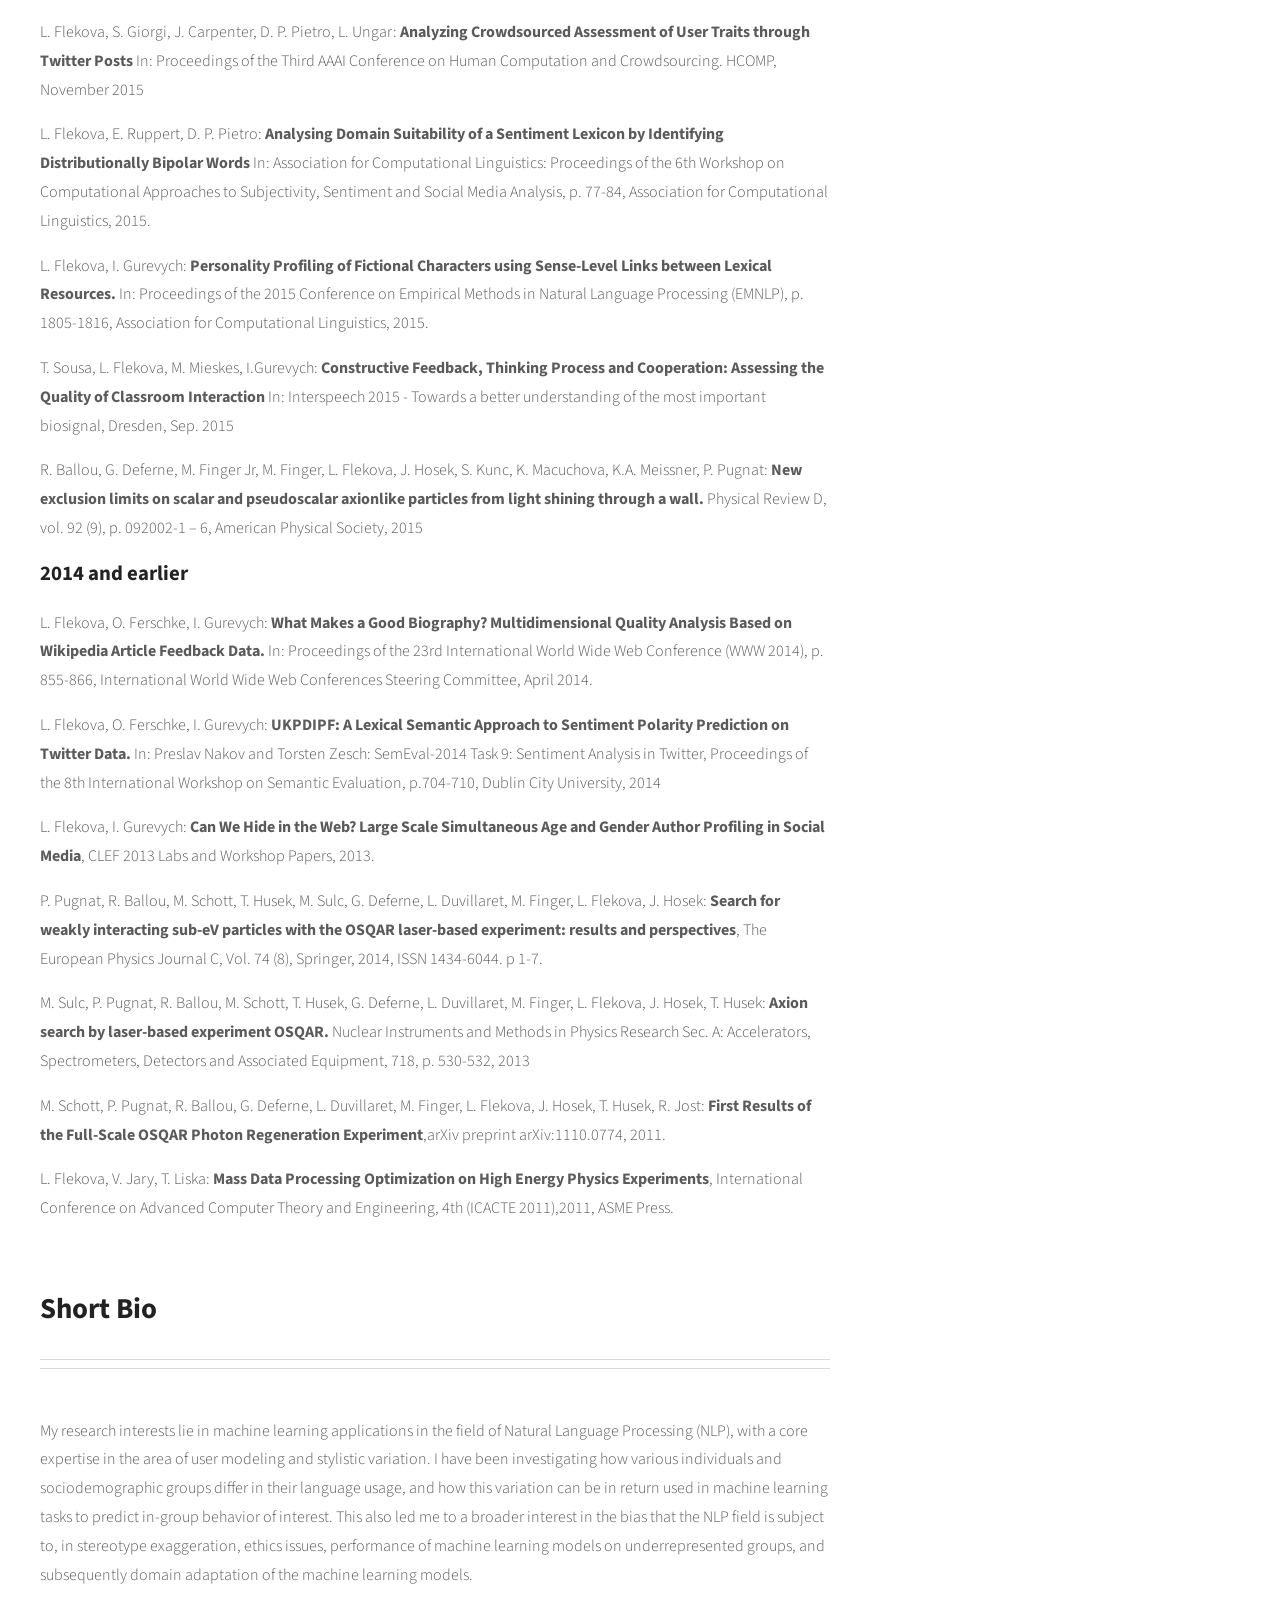
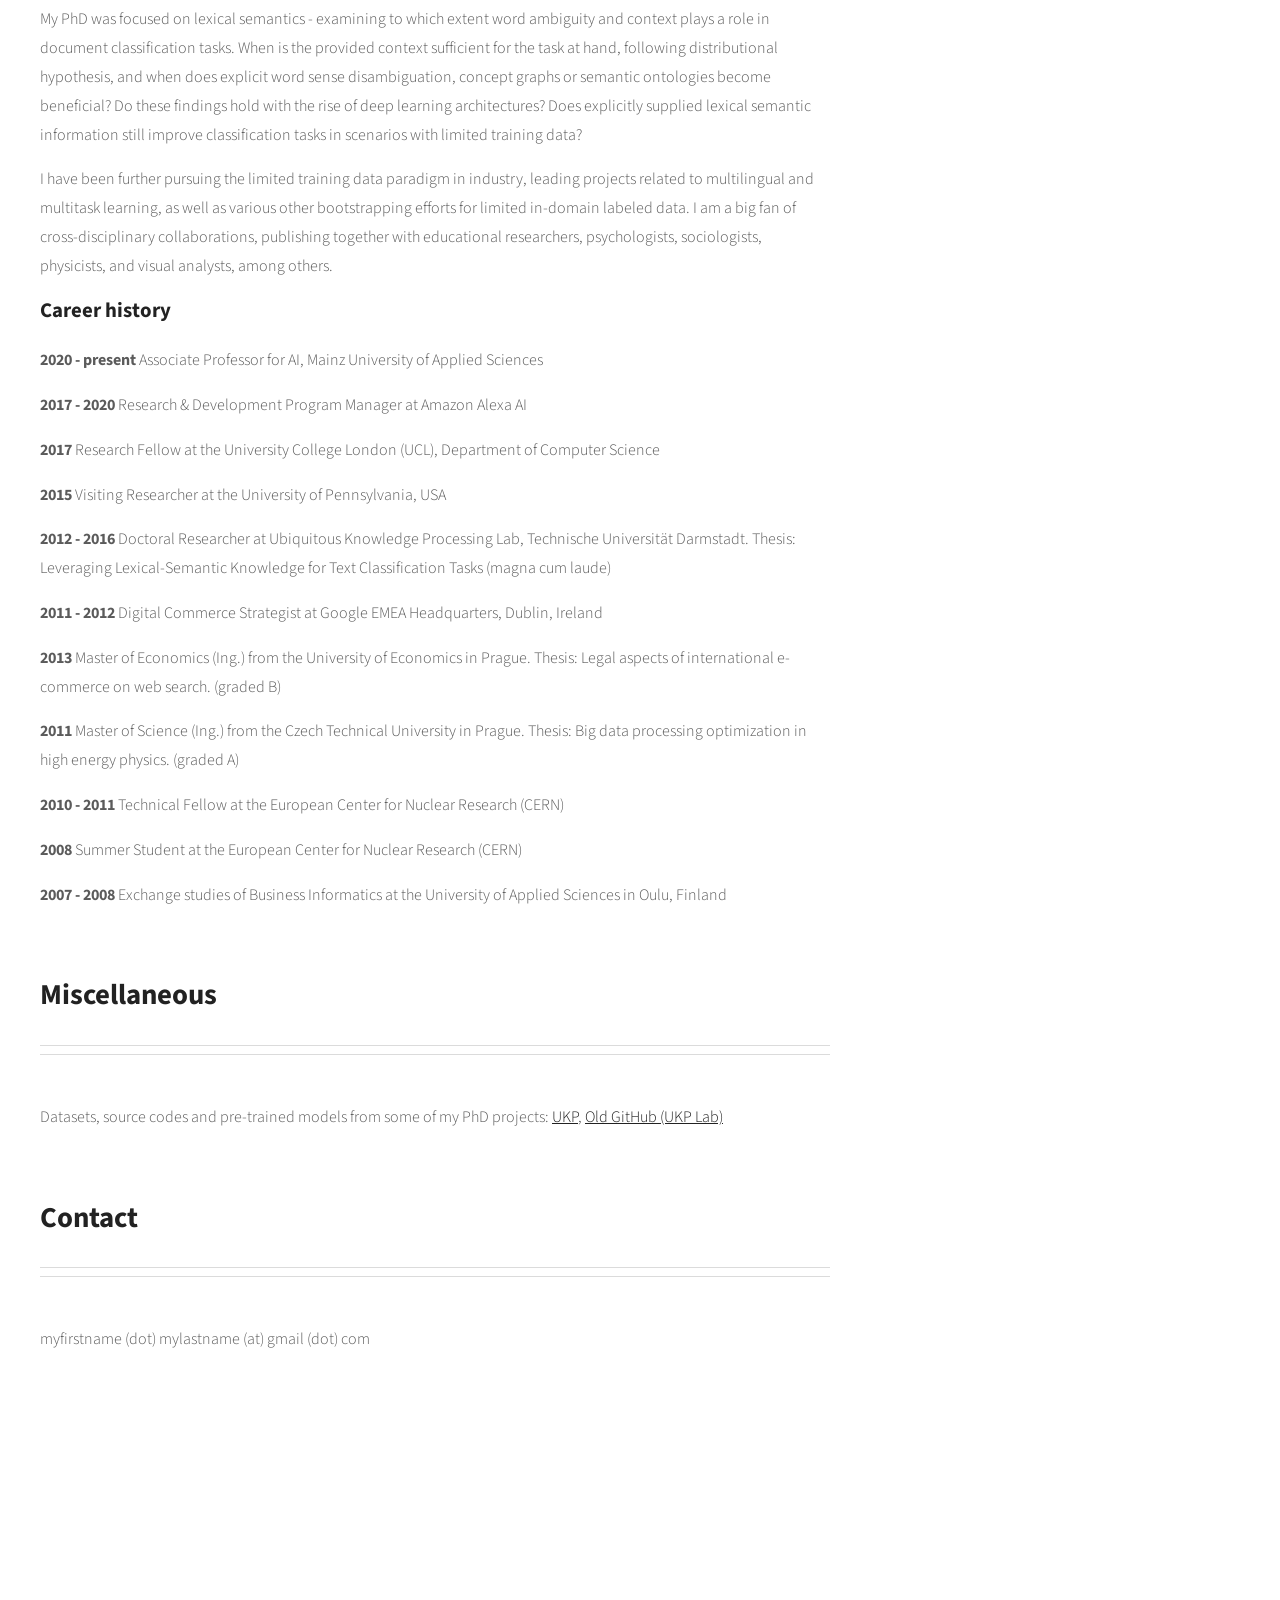
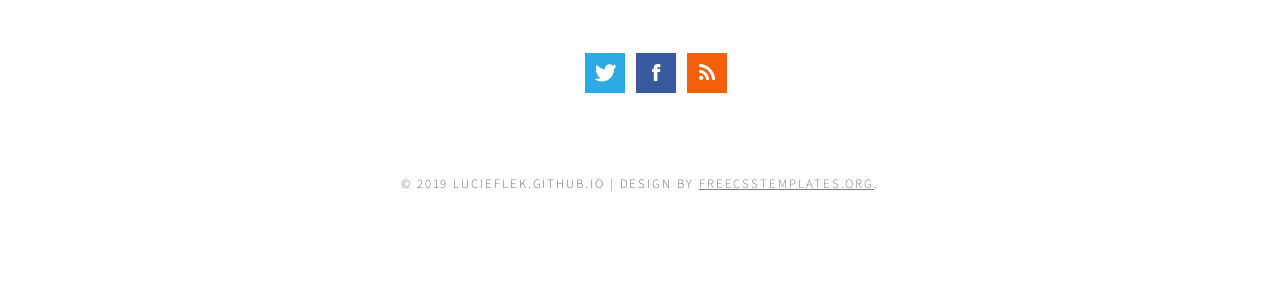
==== commit 3b2b0394: "Update index.html" ====
--- a/index.html
+++ b/index.html
@@ -48,7 +48,7 @@
 					
 		<p>Welcome to my homepage! 
 			On this site you will find information on my current academic activities. 
-			Feel free to contact me for relevant requests, such as invited talks or academic service.
+			Feel free to contact me for relevant requests, such as invited talks or academic service.<br/>
 			For the activities of the research group, please visit <a href="https://caisa-lab.github.io/">our group website</a>
 			Enjoy your visit! </p>
 	</div>
@@ -58,6 +58,12 @@
 				<a name="News"></a><h2>News / current activities</h2>
 				<!--<span class="byline">Phasellus nec erat sit amet nibh pellentesque congue</span> --></div>
 				<!--<h3>Donec pulvinar ullamcorper metus</h3>-->
+			<p><strong>Feb 2021</strong> Member of the Program Committees of EACL 2021, ACL 2021, ECML/PKDD 2021, IJCAI 2021...</p>
+			<p><strong>Feb 2021</strong> Invited speaker at the <a href="https://www.kiv.zcu.cz/tsd2021/index.php">Text, Speech and Dialog Conference (TSD 2021)</a> 
+			</p>
+			<p><strong>Jan 2021</strong>Paper on neural modeling of user emotional phases over time accepted to EACL 2021. 
+				“PHASE: Learning Emotional Phase-aware Representations for Suicide Ideation Detection on Social Media” together with Ramit Sawhney, Harshit Joshi, and Rajiv Ratn Shah.</p>
+			<p><strong>Dec 2020</strong> Invited talk (on user representation learning) in the University of Sheffield's NLP Seminar Series </p>
 			<p><strong>Dec 2020</strong> Area Chair for the NAACL 2021 Computational Social Science track </p>
 			<p><strong>Oct 2020</strong>Our research group <a href="https://caisa-lab.github.io/">Conversational AI and Social Analytics (CAISA)</a> has started!
 			We are temporarily hosted by the Computer Science Department of TU Darmstadt.</p>
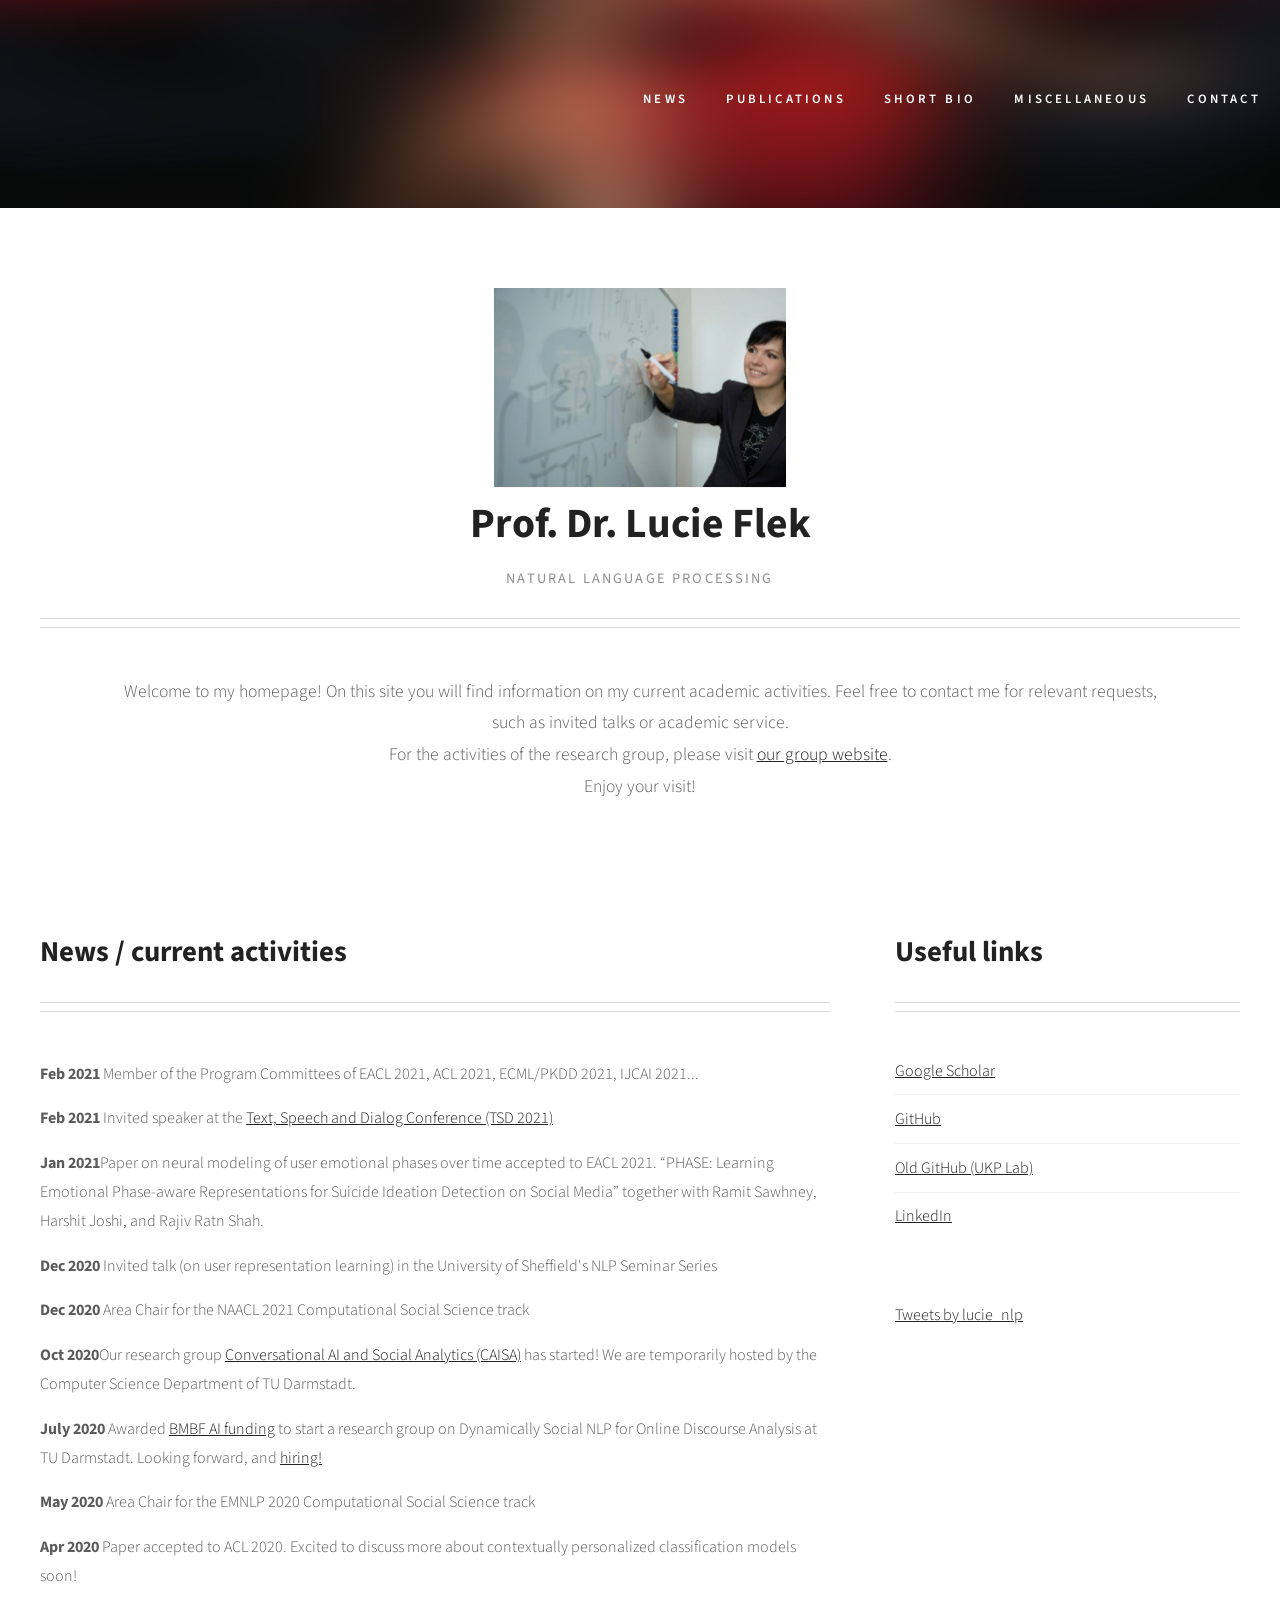
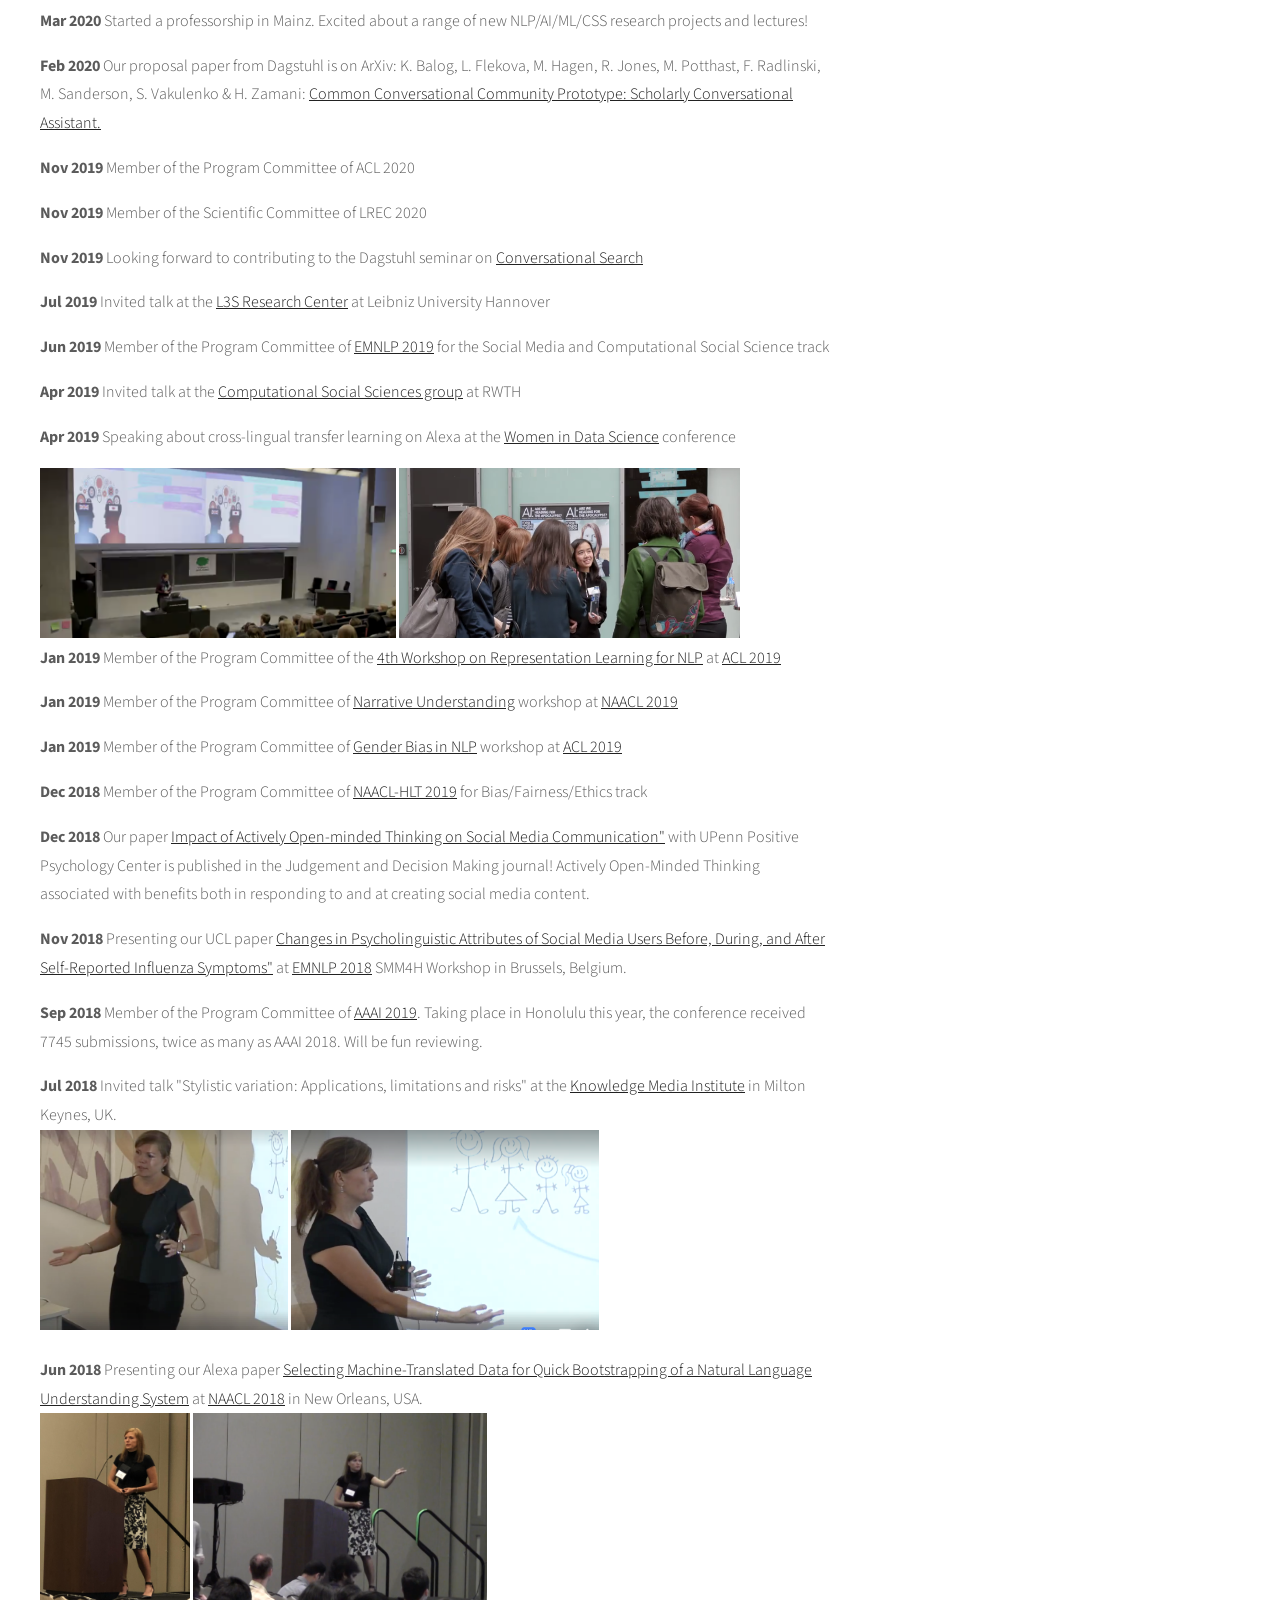
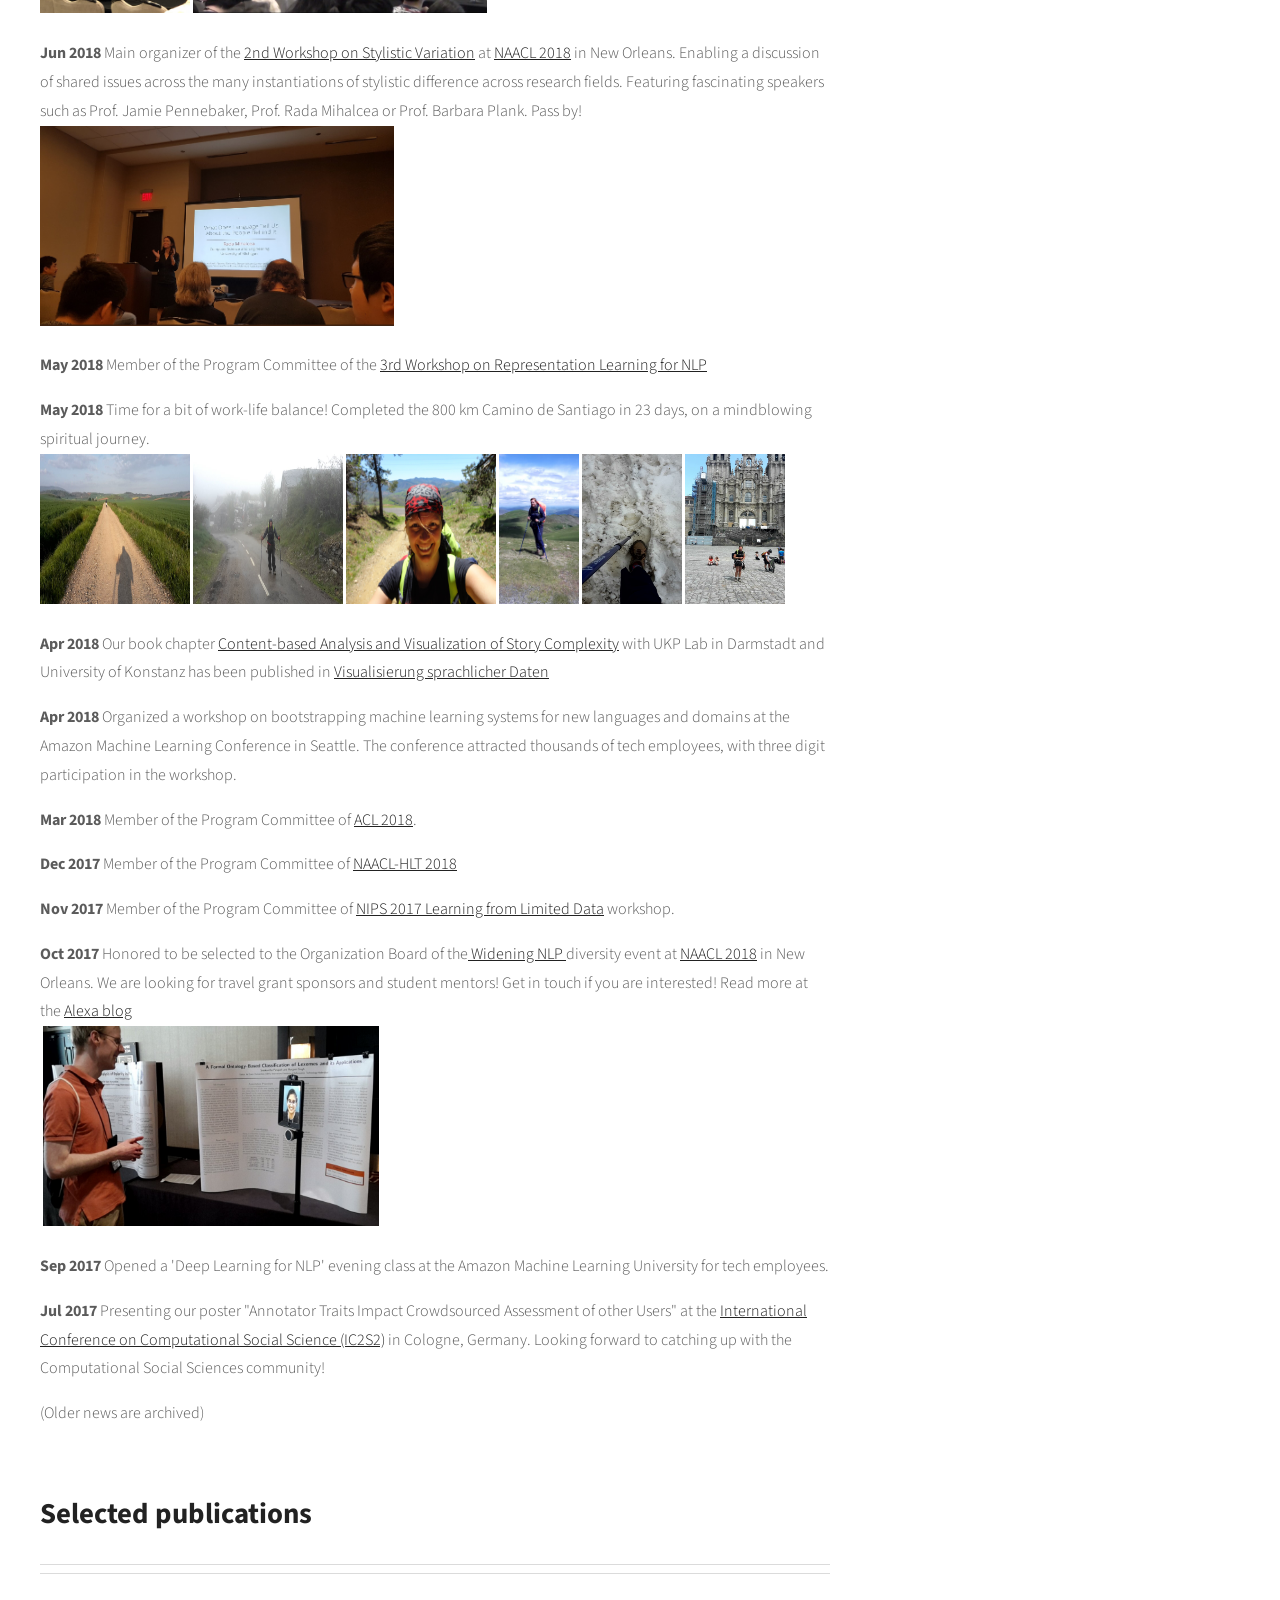
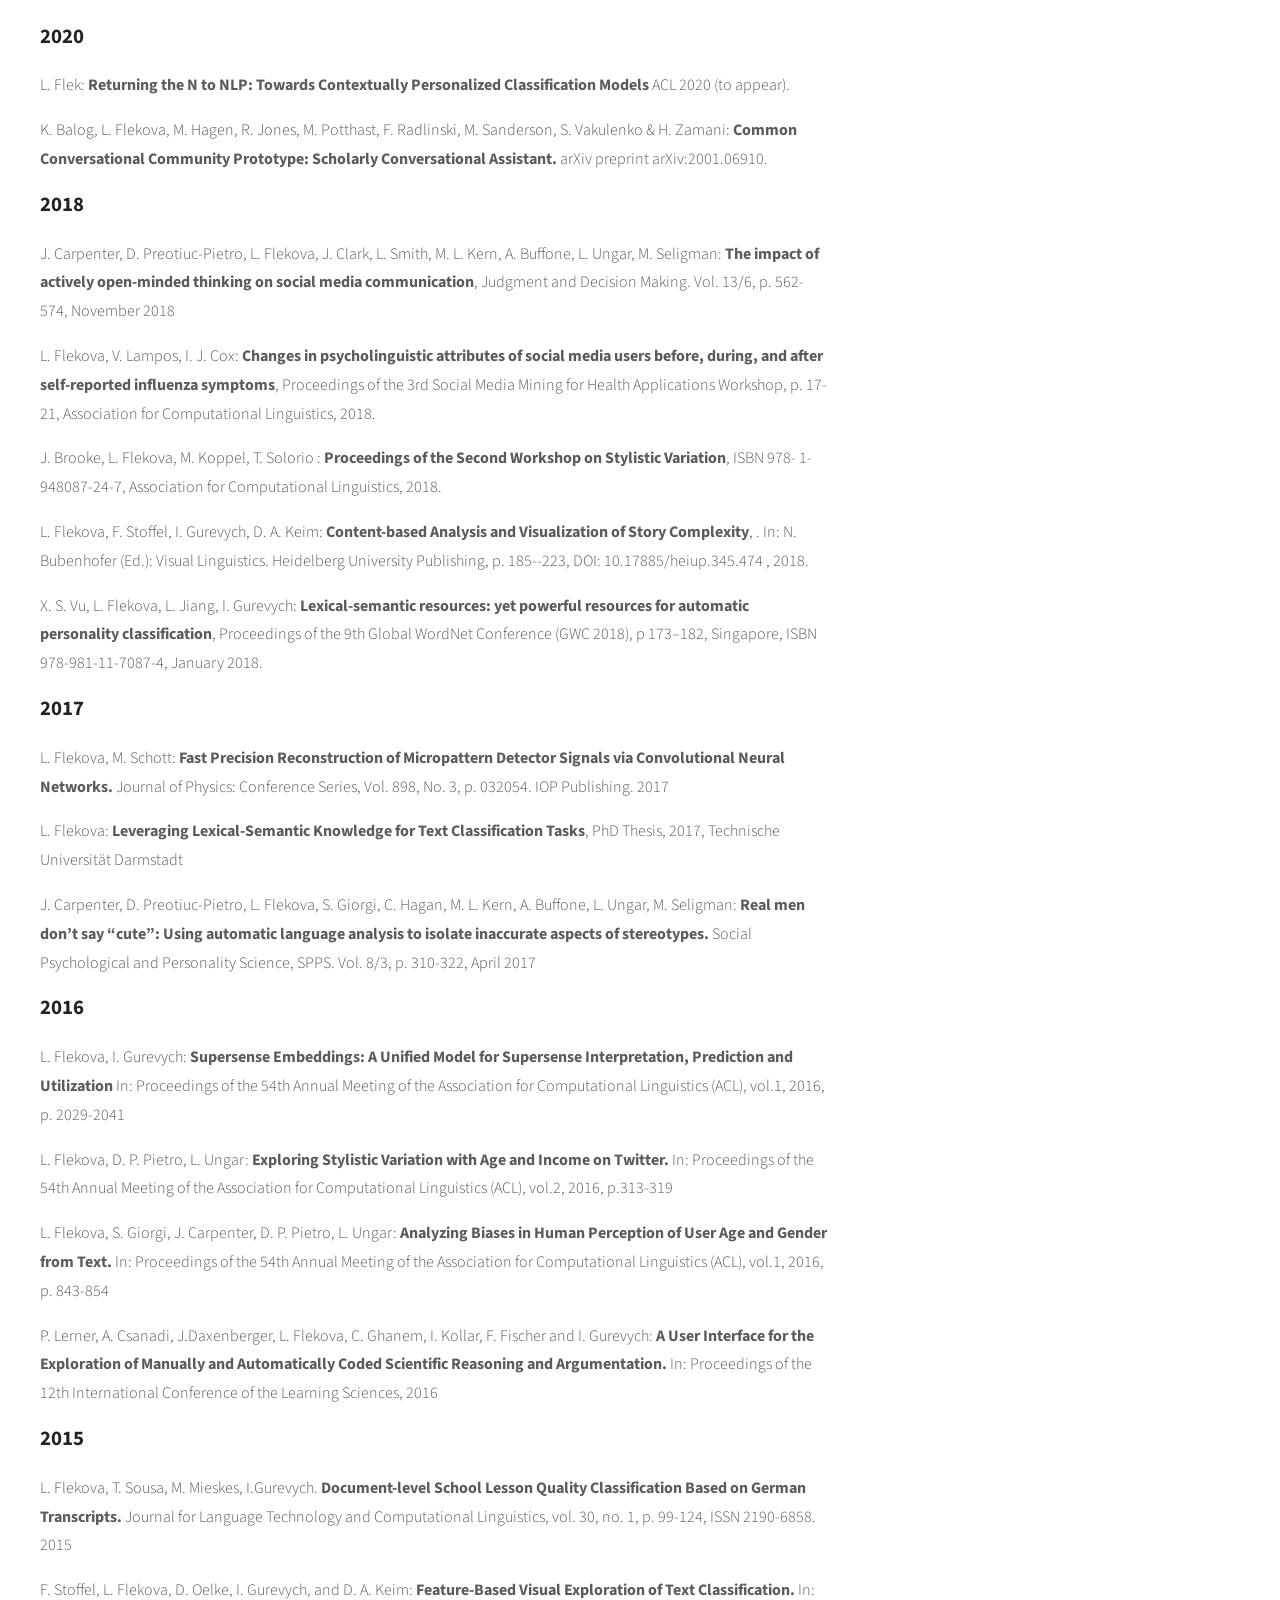
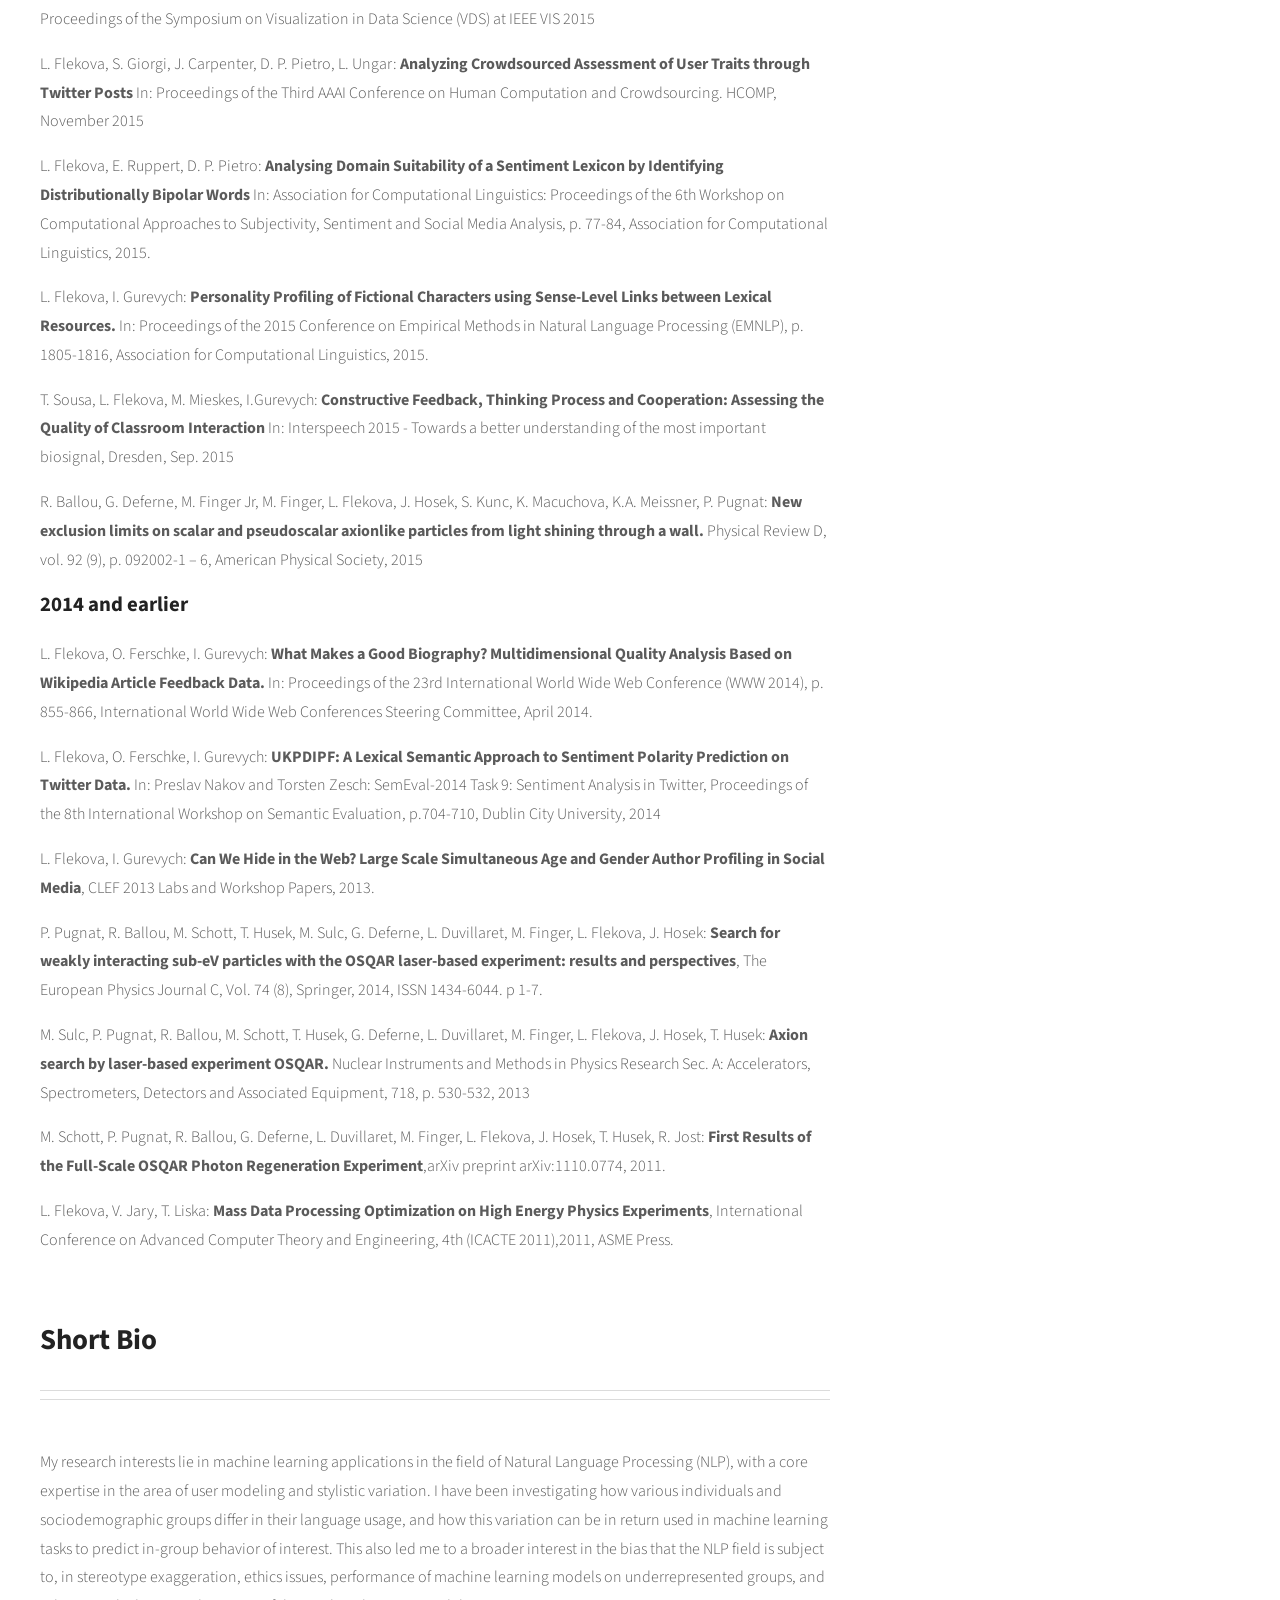
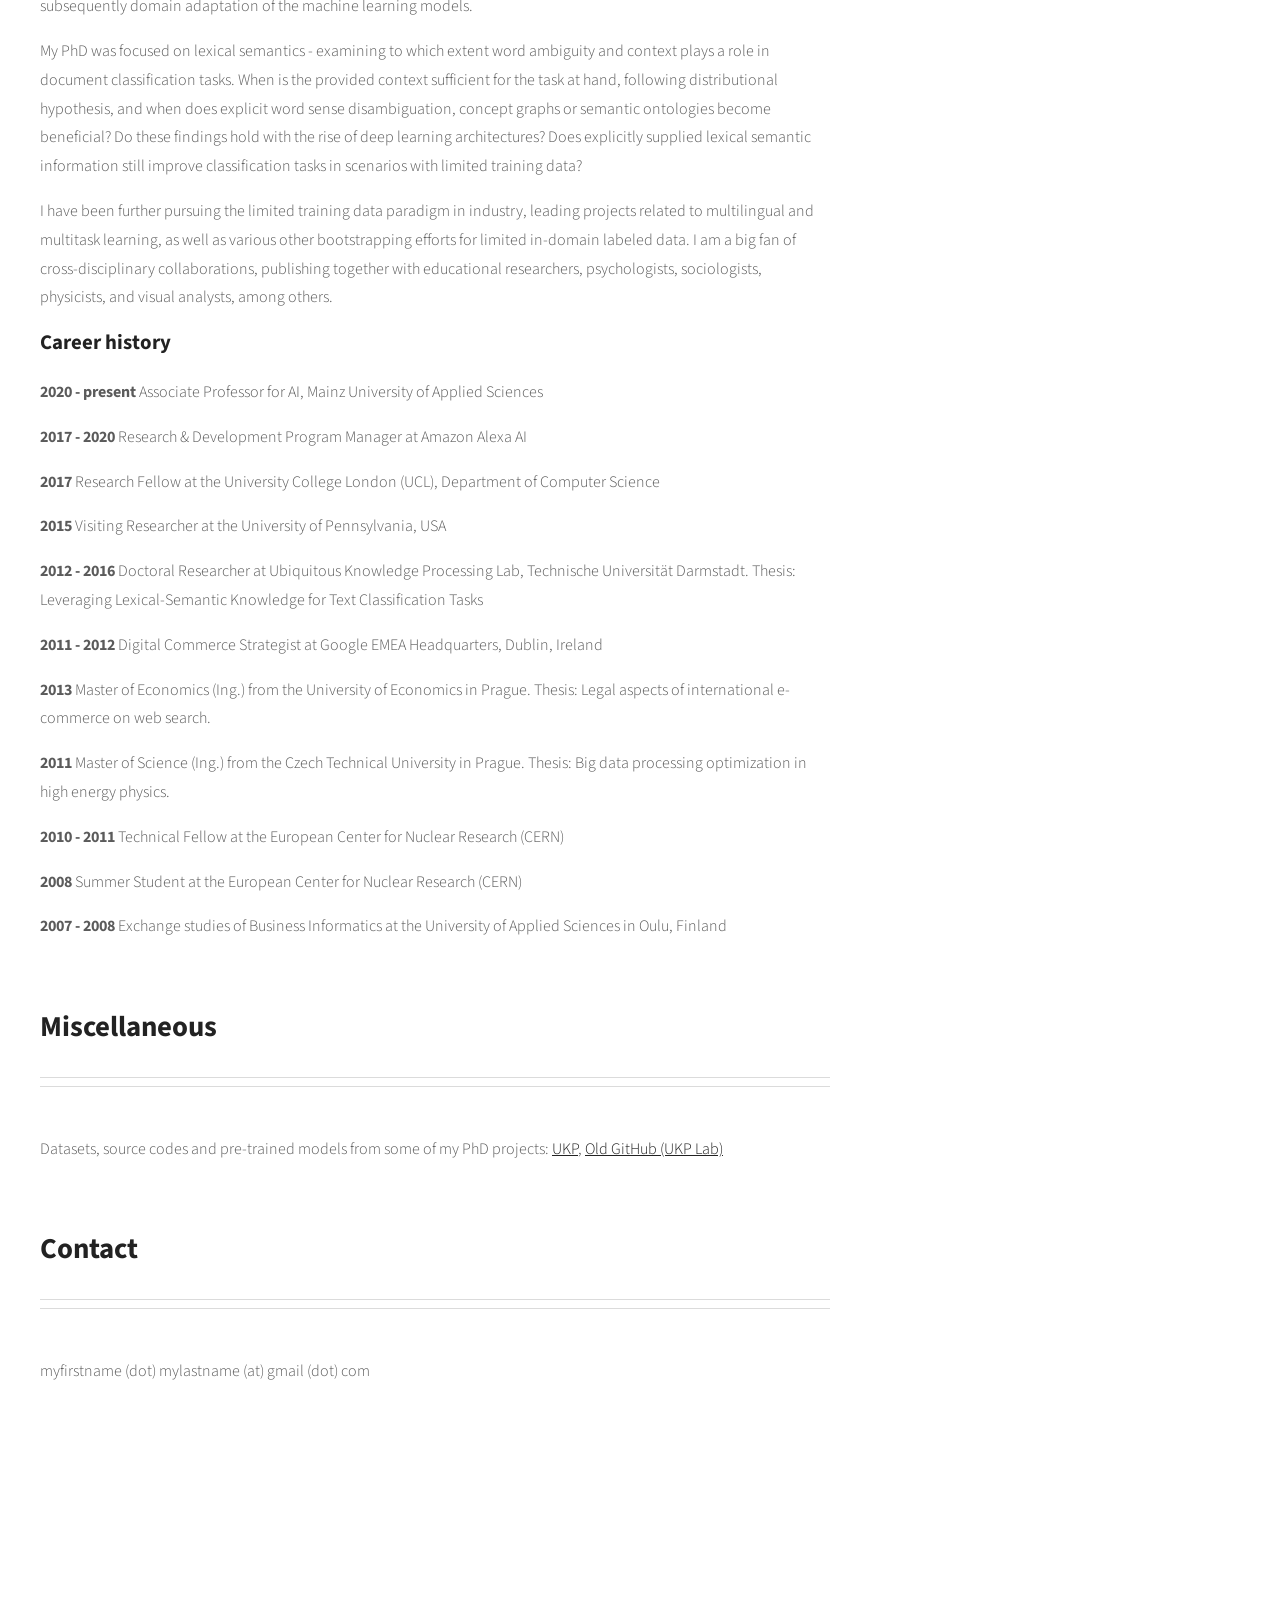
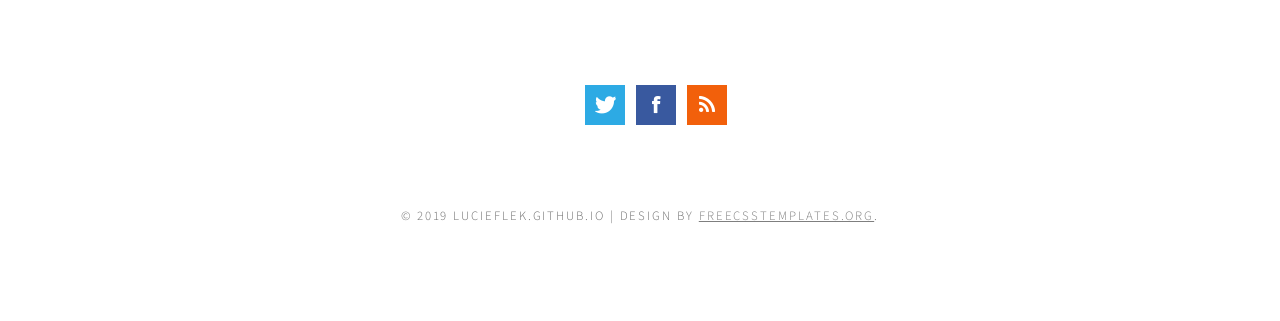
==== commit 0c5ec435: "Update index.html" ====
--- a/index.html
+++ b/index.html
@@ -49,7 +49,7 @@
 		<p>Welcome to my homepage! 
 			On this site you will find information on my current academic activities. 
 			Feel free to contact me for relevant requests, such as invited talks or academic service.<br/>
-			For the activities of the research group, please visit <a href="https://caisa-lab.github.io/">our group website</a>
+			For the activities of the research group, please visit <a href="https://caisa-lab.github.io/">our group website</a>.<br/>
 			Enjoy your visit! </p>
 	</div>
 	<div id="page" class="container">
@@ -335,10 +335,10 @@
 <p><strong>2017 - 2020</strong> Research & Development Program Manager at Amazon Alexa AI</p>		
 <p><strong>2017</strong> Research Fellow at the University College London (UCL), Department of Computer Science</p>
 <p><strong>2015</strong> Visiting Researcher at the University of Pennsylvania, USA</p>
-<p><strong>2012 - 2016</strong> Doctoral Researcher at Ubiquitous Knowledge Processing Lab, Technische Universität Darmstadt. Thesis: Leveraging Lexical-Semantic Knowledge for Text Classification Tasks (magna cum laude)</p>
+<p><strong>2012 - 2016</strong> Doctoral Researcher at Ubiquitous Knowledge Processing Lab, Technische Universität Darmstadt. Thesis: Leveraging Lexical-Semantic Knowledge for Text Classification Tasks</p>
 <p><strong>2011 - 2012</strong> Digital Commerce Strategist at Google EMEA Headquarters, Dublin, Ireland</p>
-<p><strong>2013</strong> Master of Economics (Ing.) from the University of Economics in Prague. Thesis: Legal aspects of international e-commerce on web search. (graded B)</p>
-<p><strong>2011</strong> Master of Science (Ing.) from the Czech Technical University in Prague. Thesis: Big data processing optimization in high energy physics. (graded A)</p>
+<p><strong>2013</strong> Master of Economics (Ing.) from the University of Economics in Prague. Thesis: Legal aspects of international e-commerce on web search.</p>
+<p><strong>2011</strong> Master of Science (Ing.) from the Czech Technical University in Prague. Thesis: Big data processing optimization in high energy physics.</p>
 <p><strong>2010 - 2011</strong> Technical Fellow at the European Center for Nuclear Research (CERN)</p>
 <p><strong>2008</strong> Summer Student at the European Center for Nuclear Research (CERN)</p>
 <p><strong>2007 - 2008</strong> Exchange studies of Business Informatics at the University of Applied Sciences in Oulu, Finland</p>
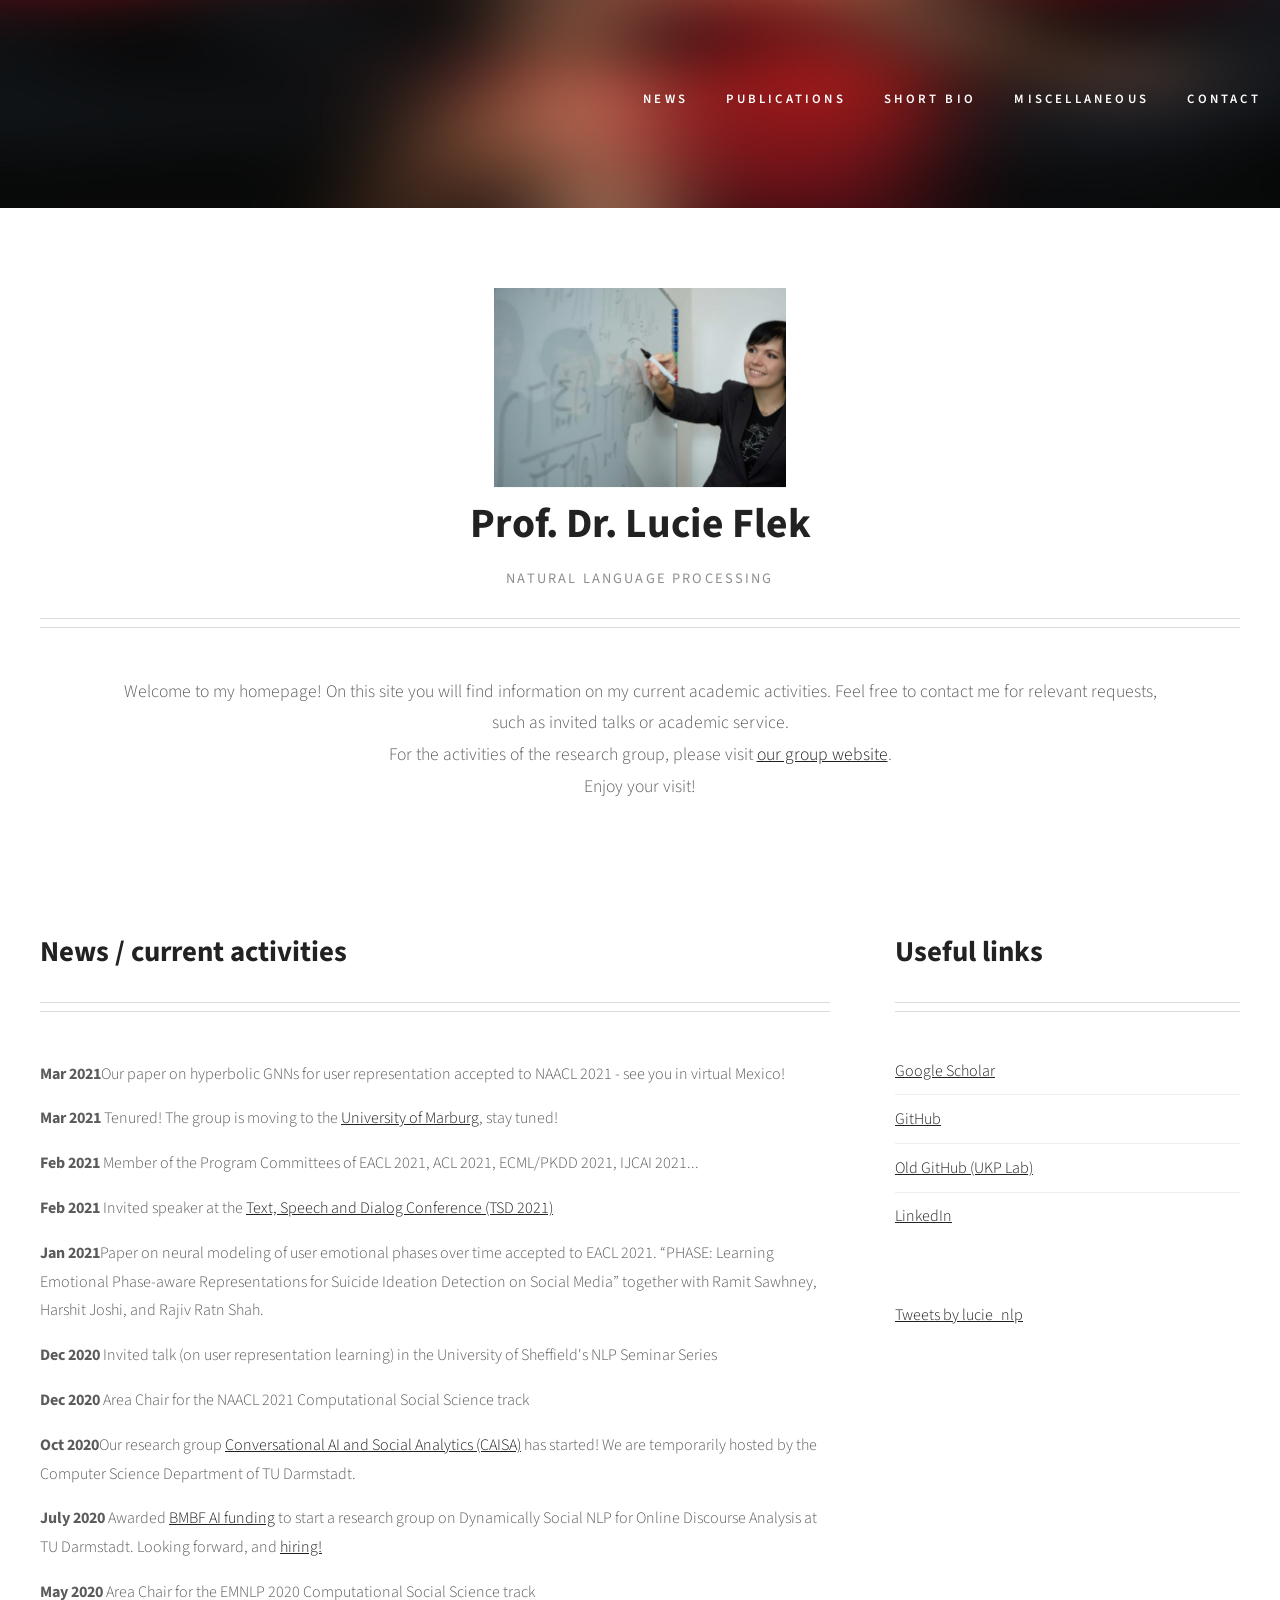
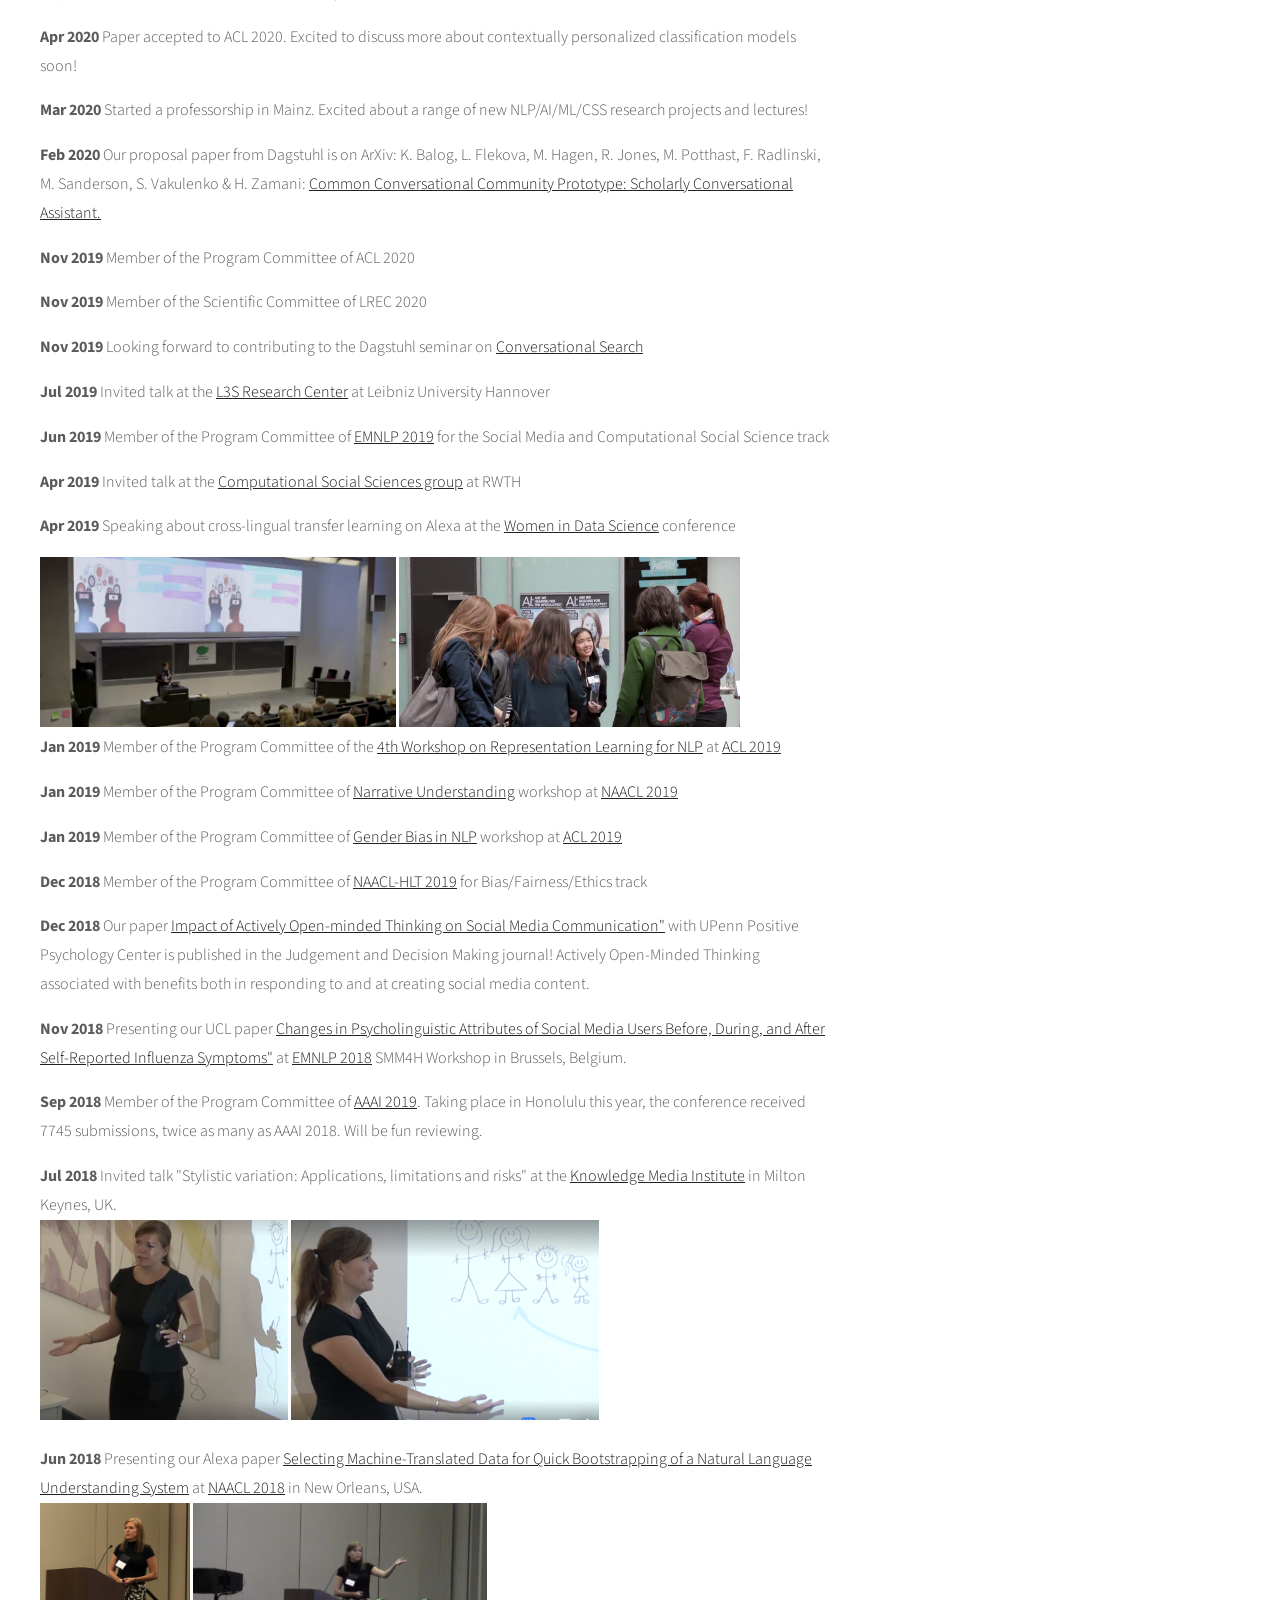
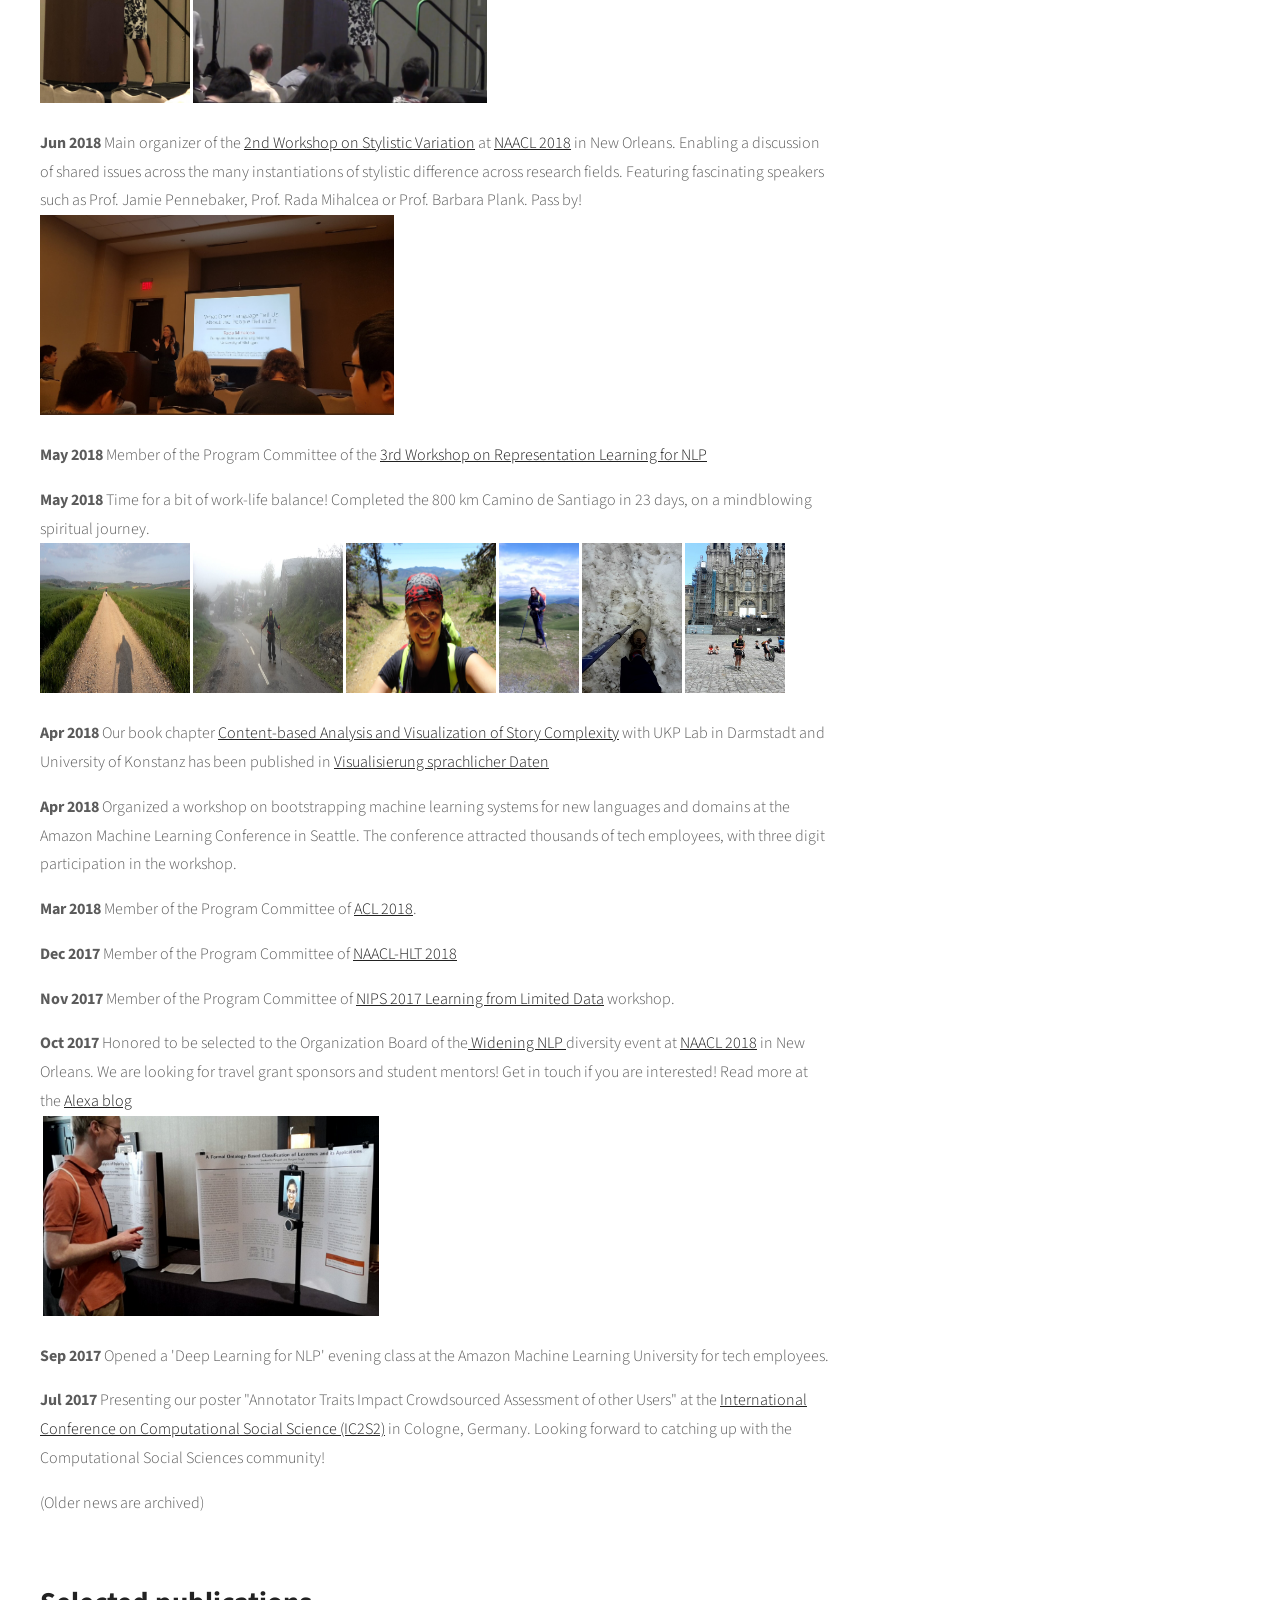
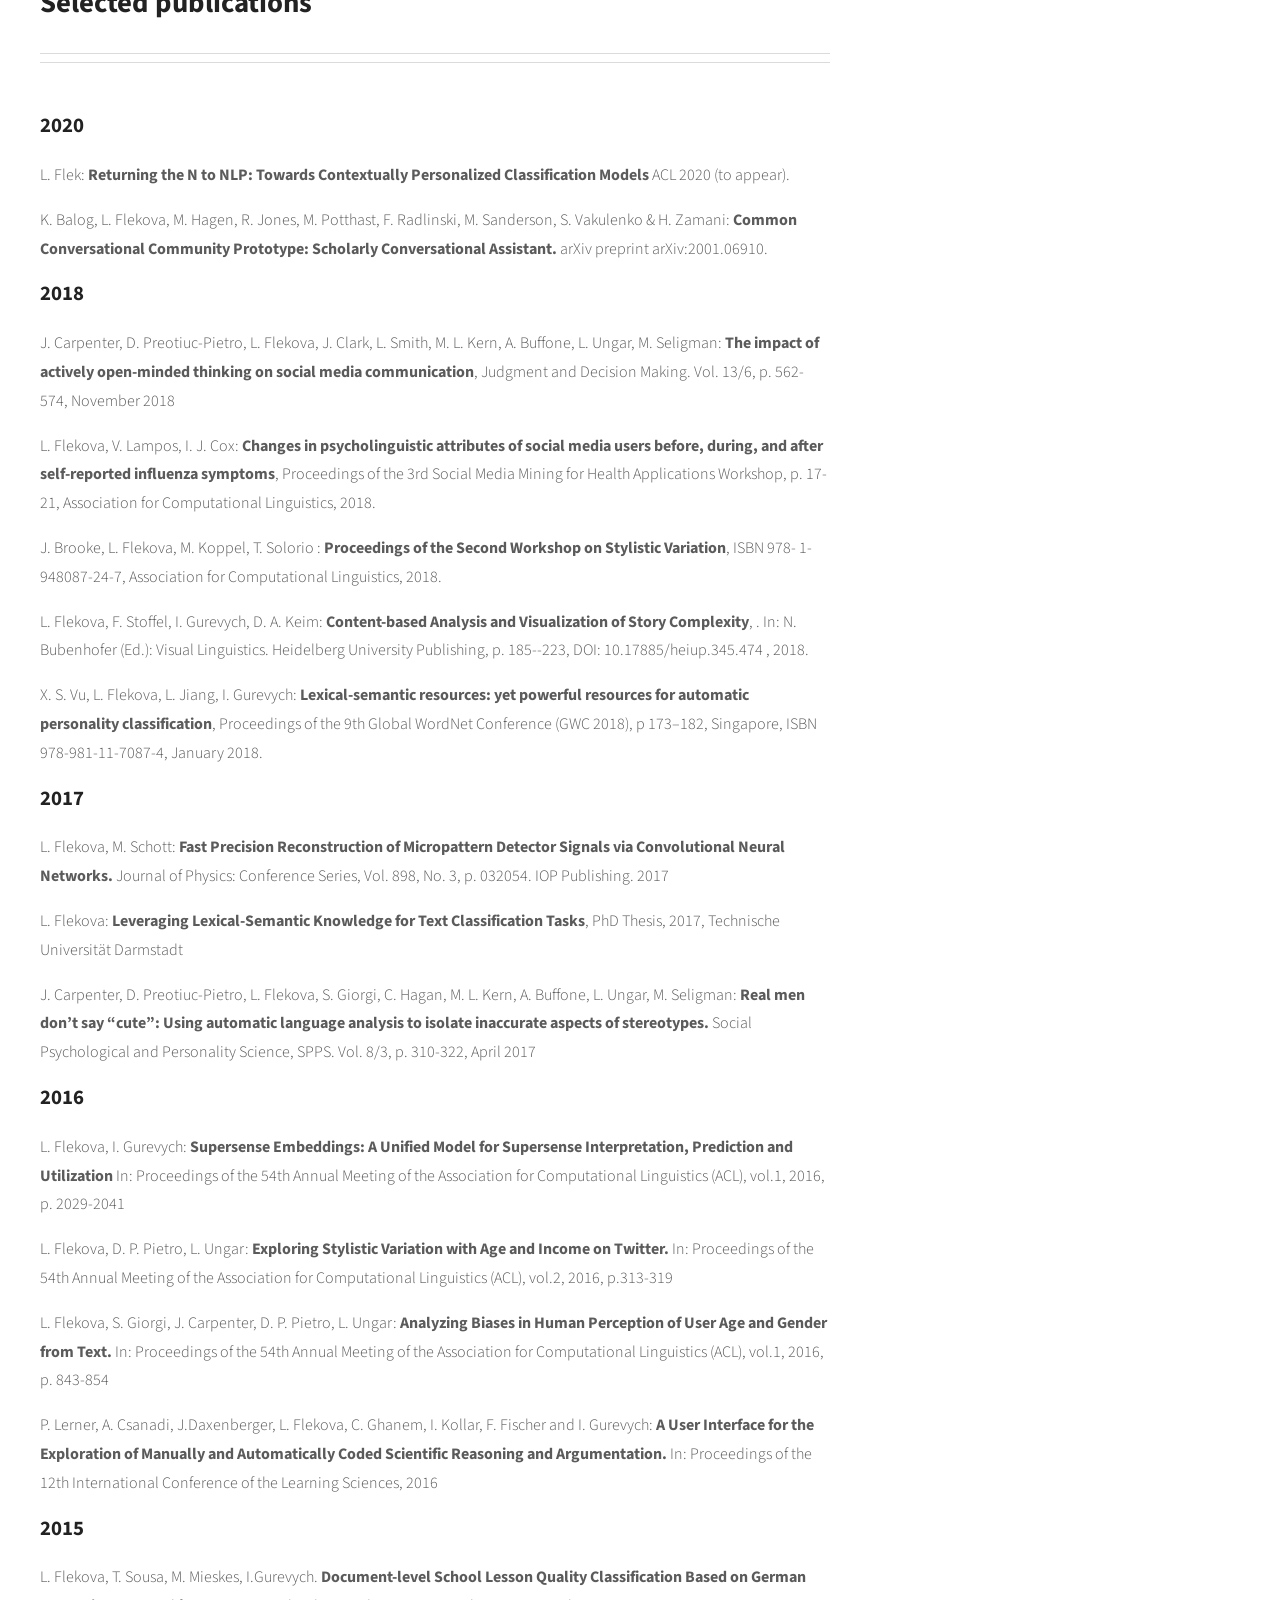
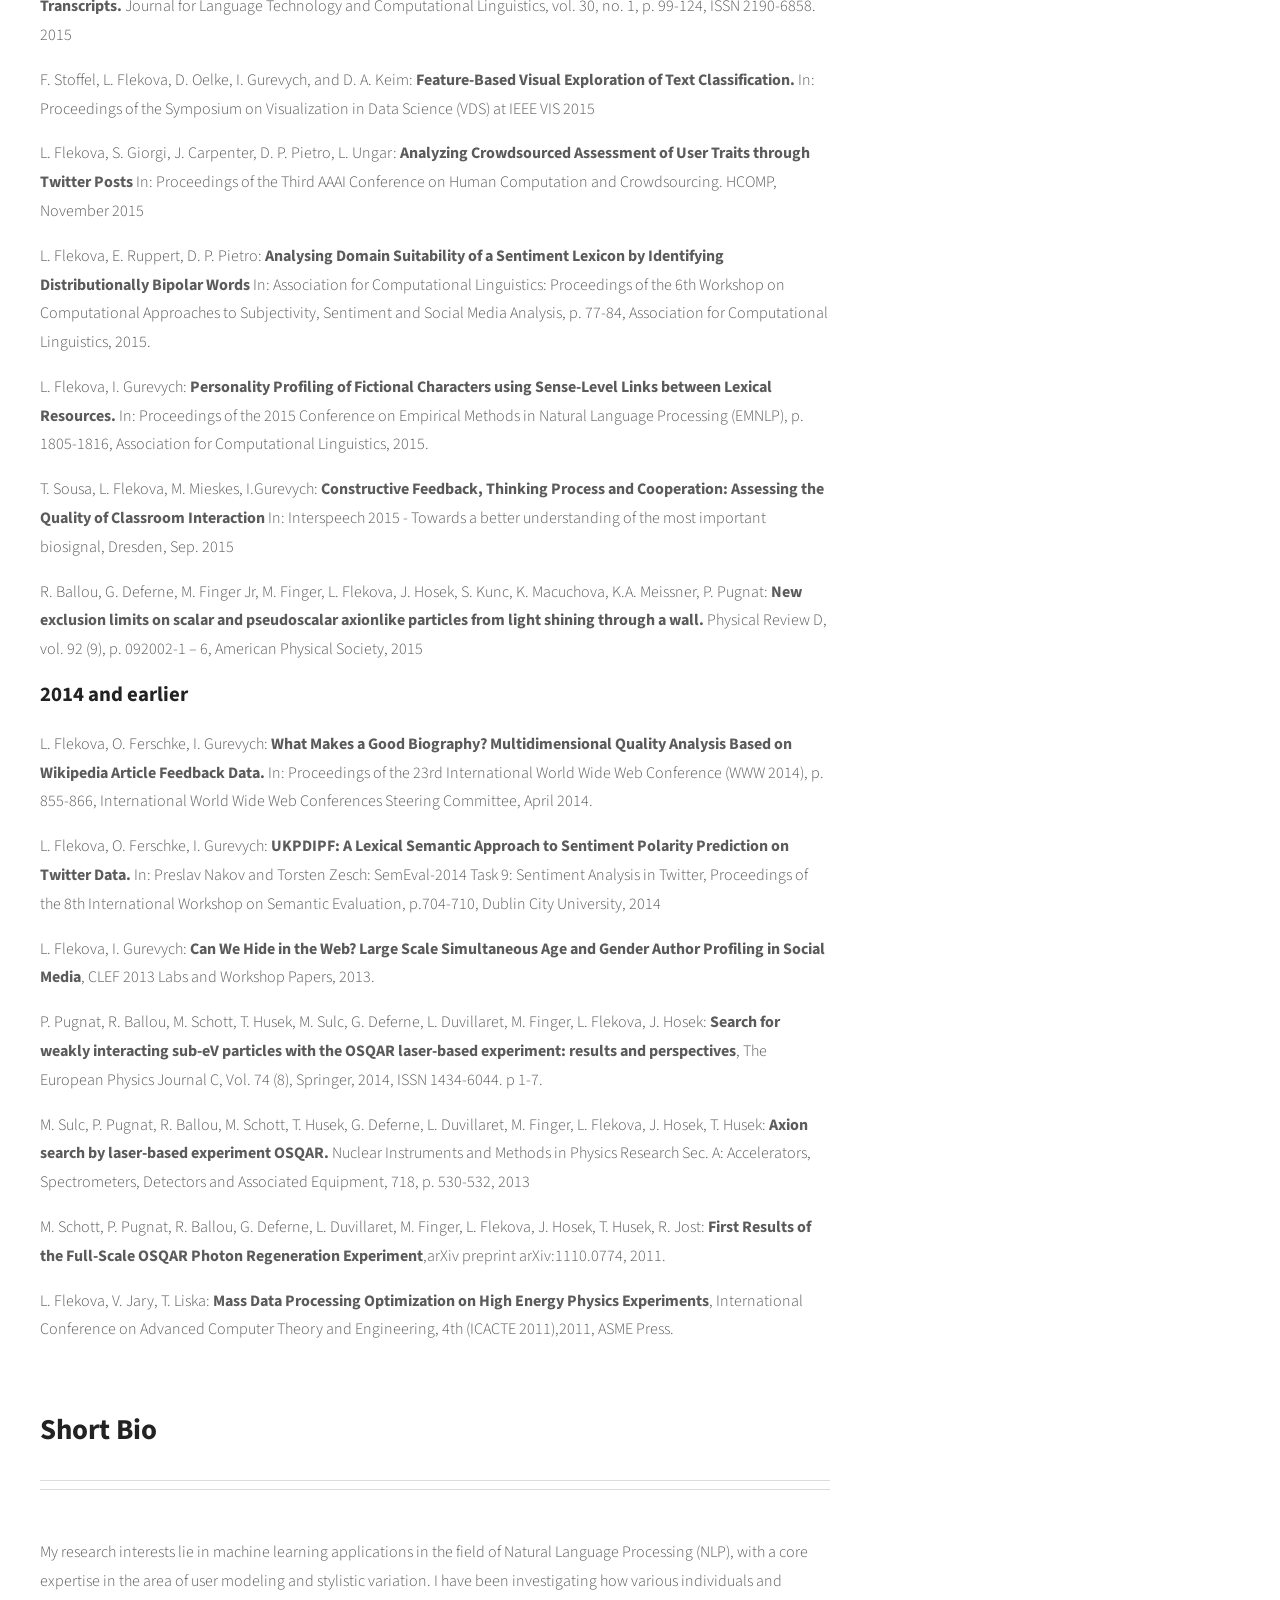
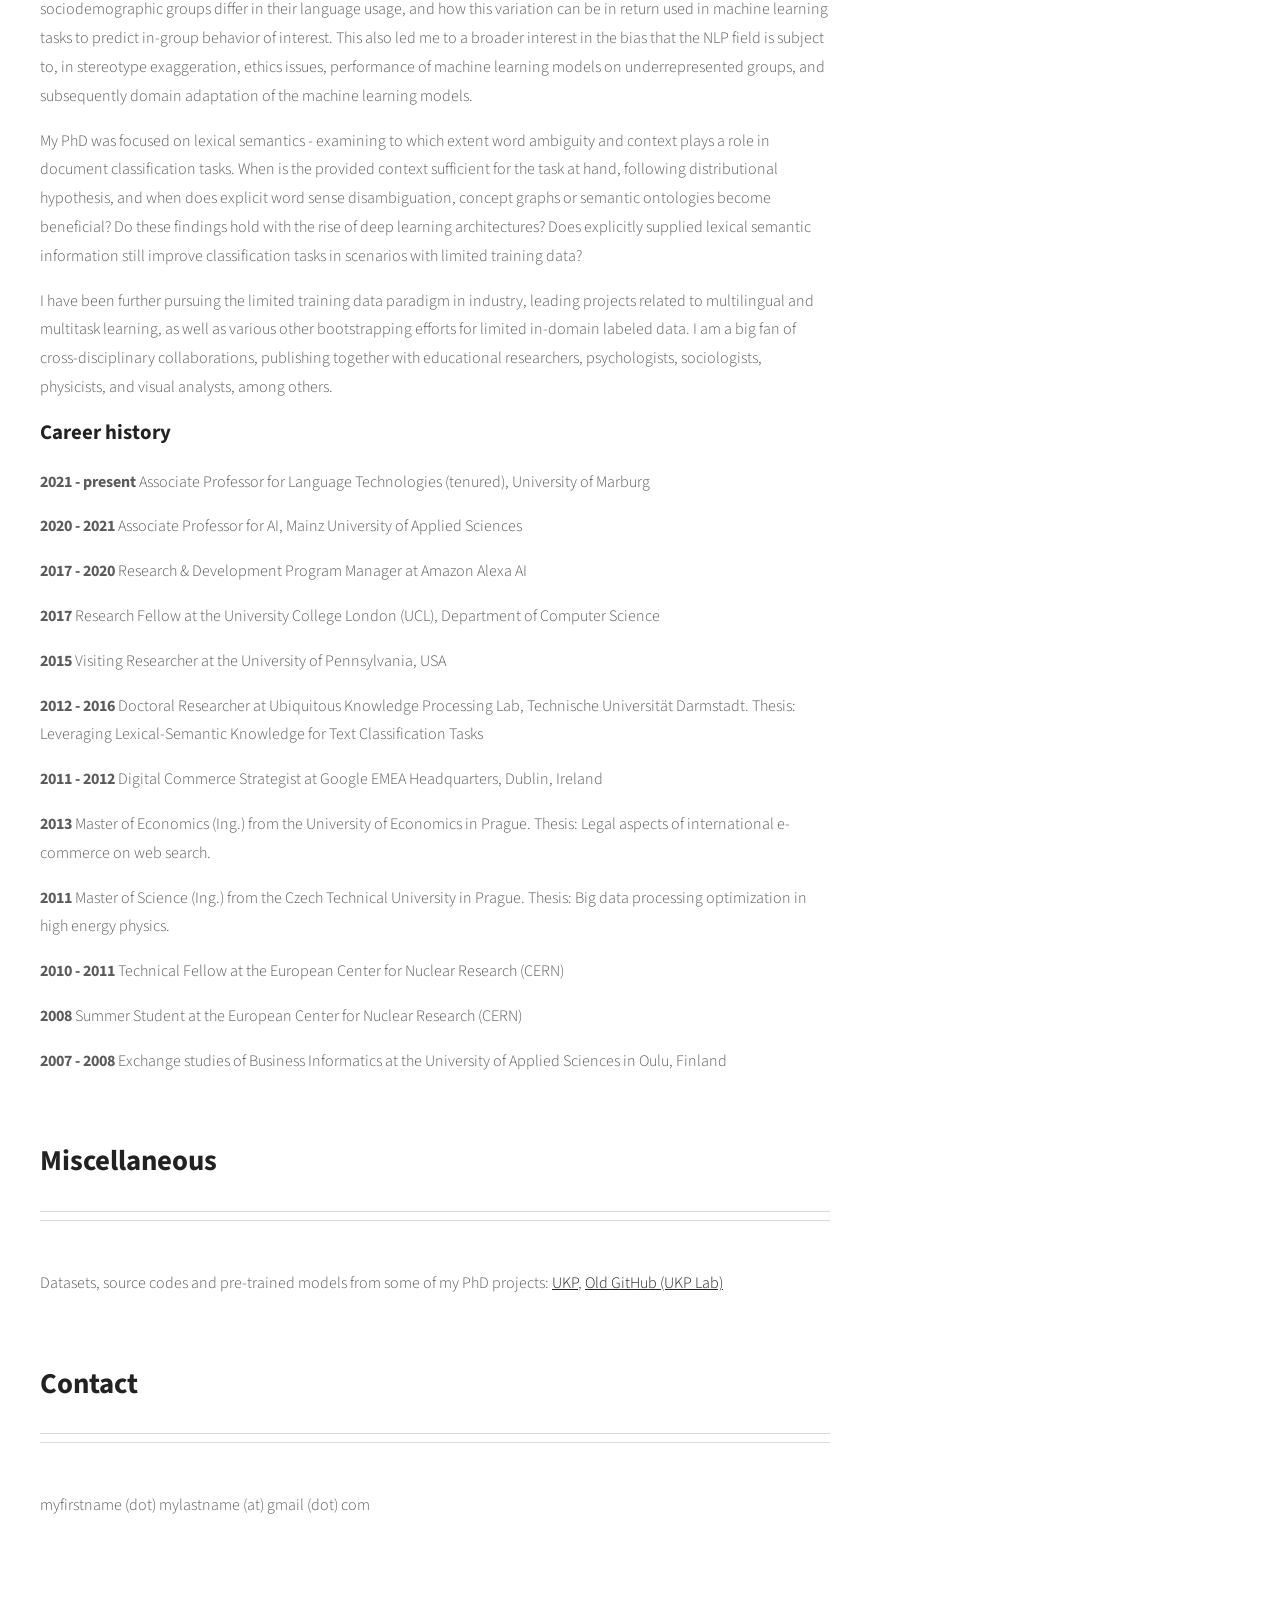
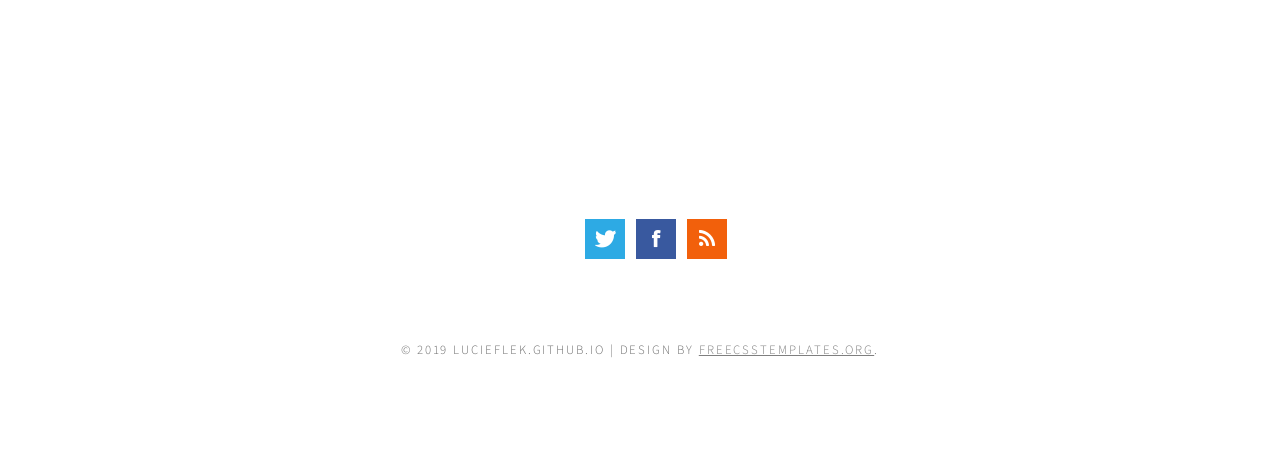
==== commit 62e3a033: "Update index.html" ====
--- a/index.html
+++ b/index.html
@@ -58,6 +58,8 @@
 				<a name="News"></a><h2>News / current activities</h2>
 				<!--<span class="byline">Phasellus nec erat sit amet nibh pellentesque congue</span> --></div>
 				<!--<h3>Donec pulvinar ullamcorper metus</h3>-->
+			<p><strong>Mar 2021</strong>Our paper on hyperbolic GNNs for user representation accepted to NAACL 2021 - see you in virtual Mexico!</p>
+			<p><strong>Mar 2021</strong> Tenured! The group is moving to the <a href="https://www.uni-marburg.de/de/fb12/arbeitsgruppen">University of Marburg</a>, stay tuned!</p>
 			<p><strong>Feb 2021</strong> Member of the Program Committees of EACL 2021, ACL 2021, ECML/PKDD 2021, IJCAI 2021...</p>
 			<p><strong>Feb 2021</strong> Invited speaker at the <a href="https://www.kiv.zcu.cz/tsd2021/index.php">Text, Speech and Dialog Conference (TSD 2021)</a> 
 			</p>
@@ -331,7 +333,8 @@
 			</p>
 		
 <h3>Career history</h3>
-					<p><strong>2020 - present</strong> Associate Professor for AI, Mainz University of Applied Sciences</p>
+<p><strong>2021 - present</strong> Associate Professor for Language Technologies (tenured), University of Marburg</p>
+<p><strong>2020 - 2021</strong> Associate Professor for AI, Mainz University of Applied Sciences</p>
 <p><strong>2017 - 2020</strong> Research & Development Program Manager at Amazon Alexa AI</p>		
 <p><strong>2017</strong> Research Fellow at the University College London (UCL), Department of Computer Science</p>
 <p><strong>2015</strong> Visiting Researcher at the University of Pennsylvania, USA</p>
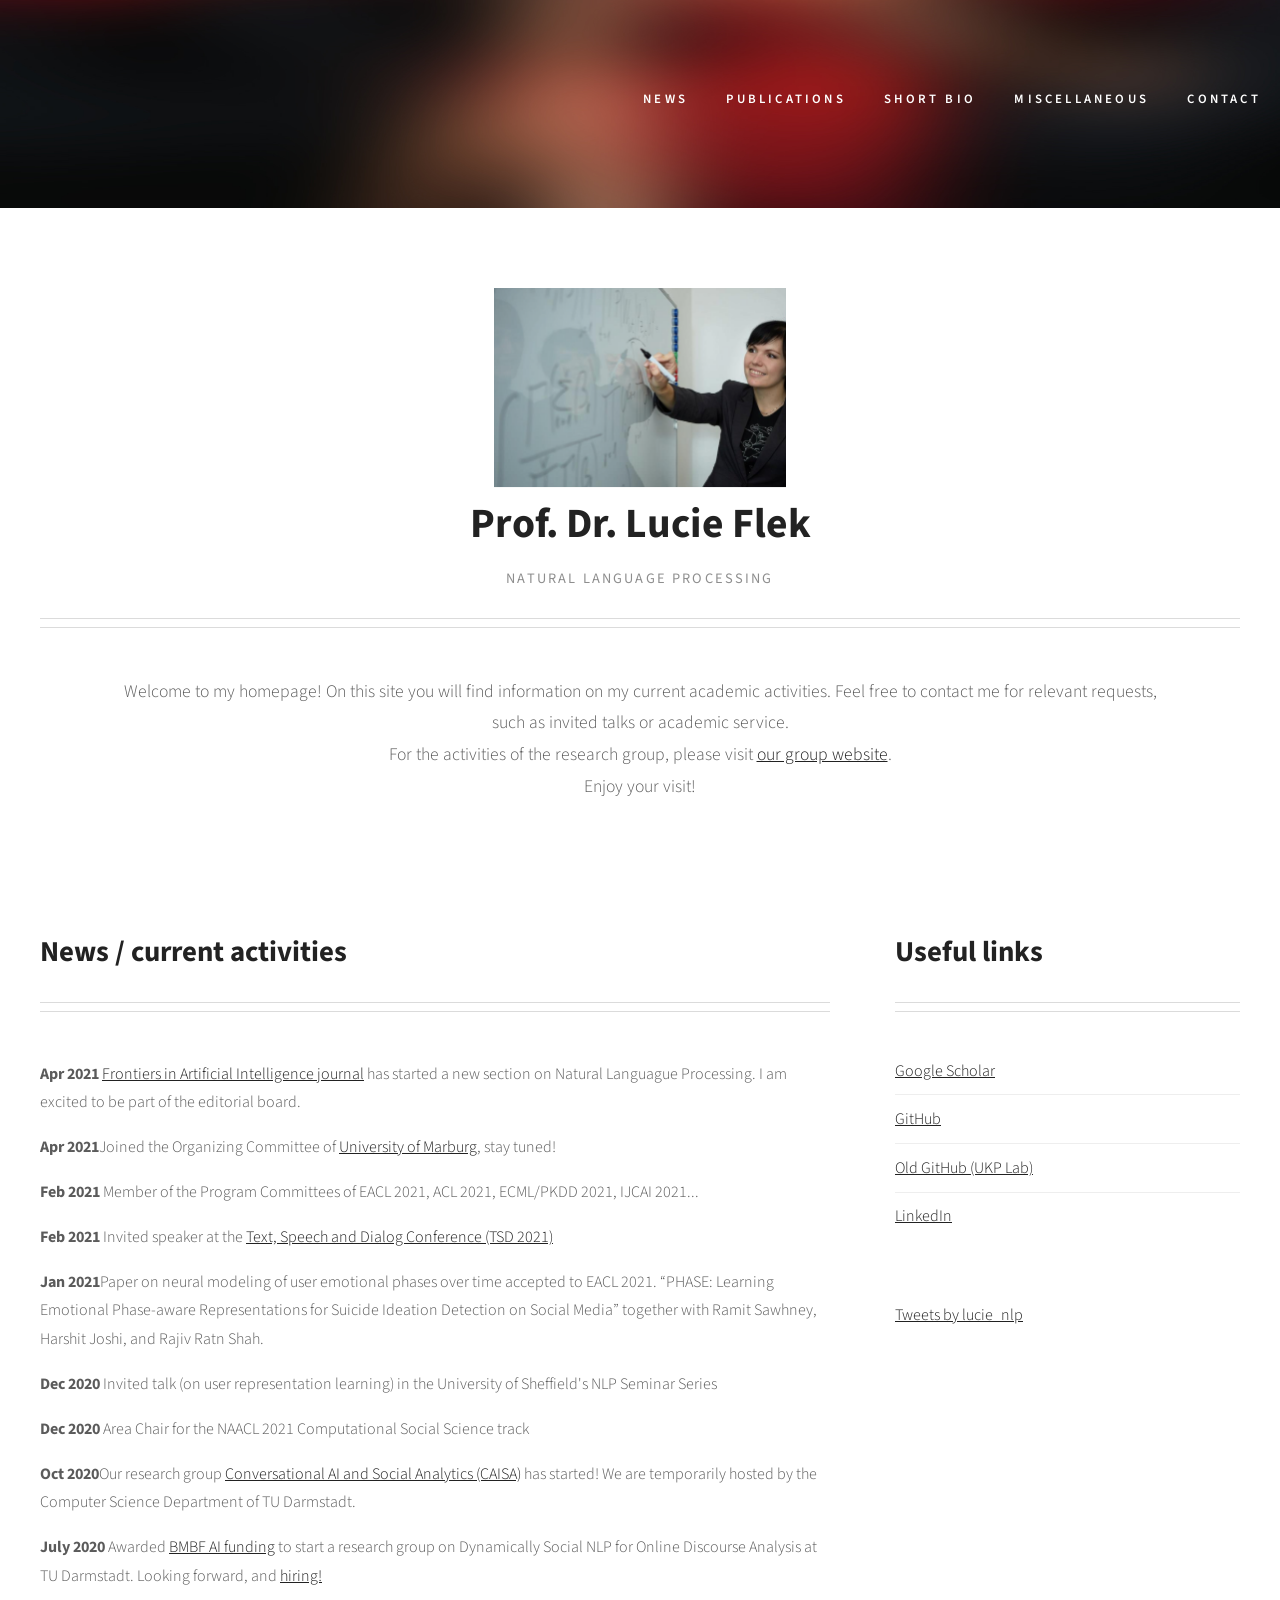
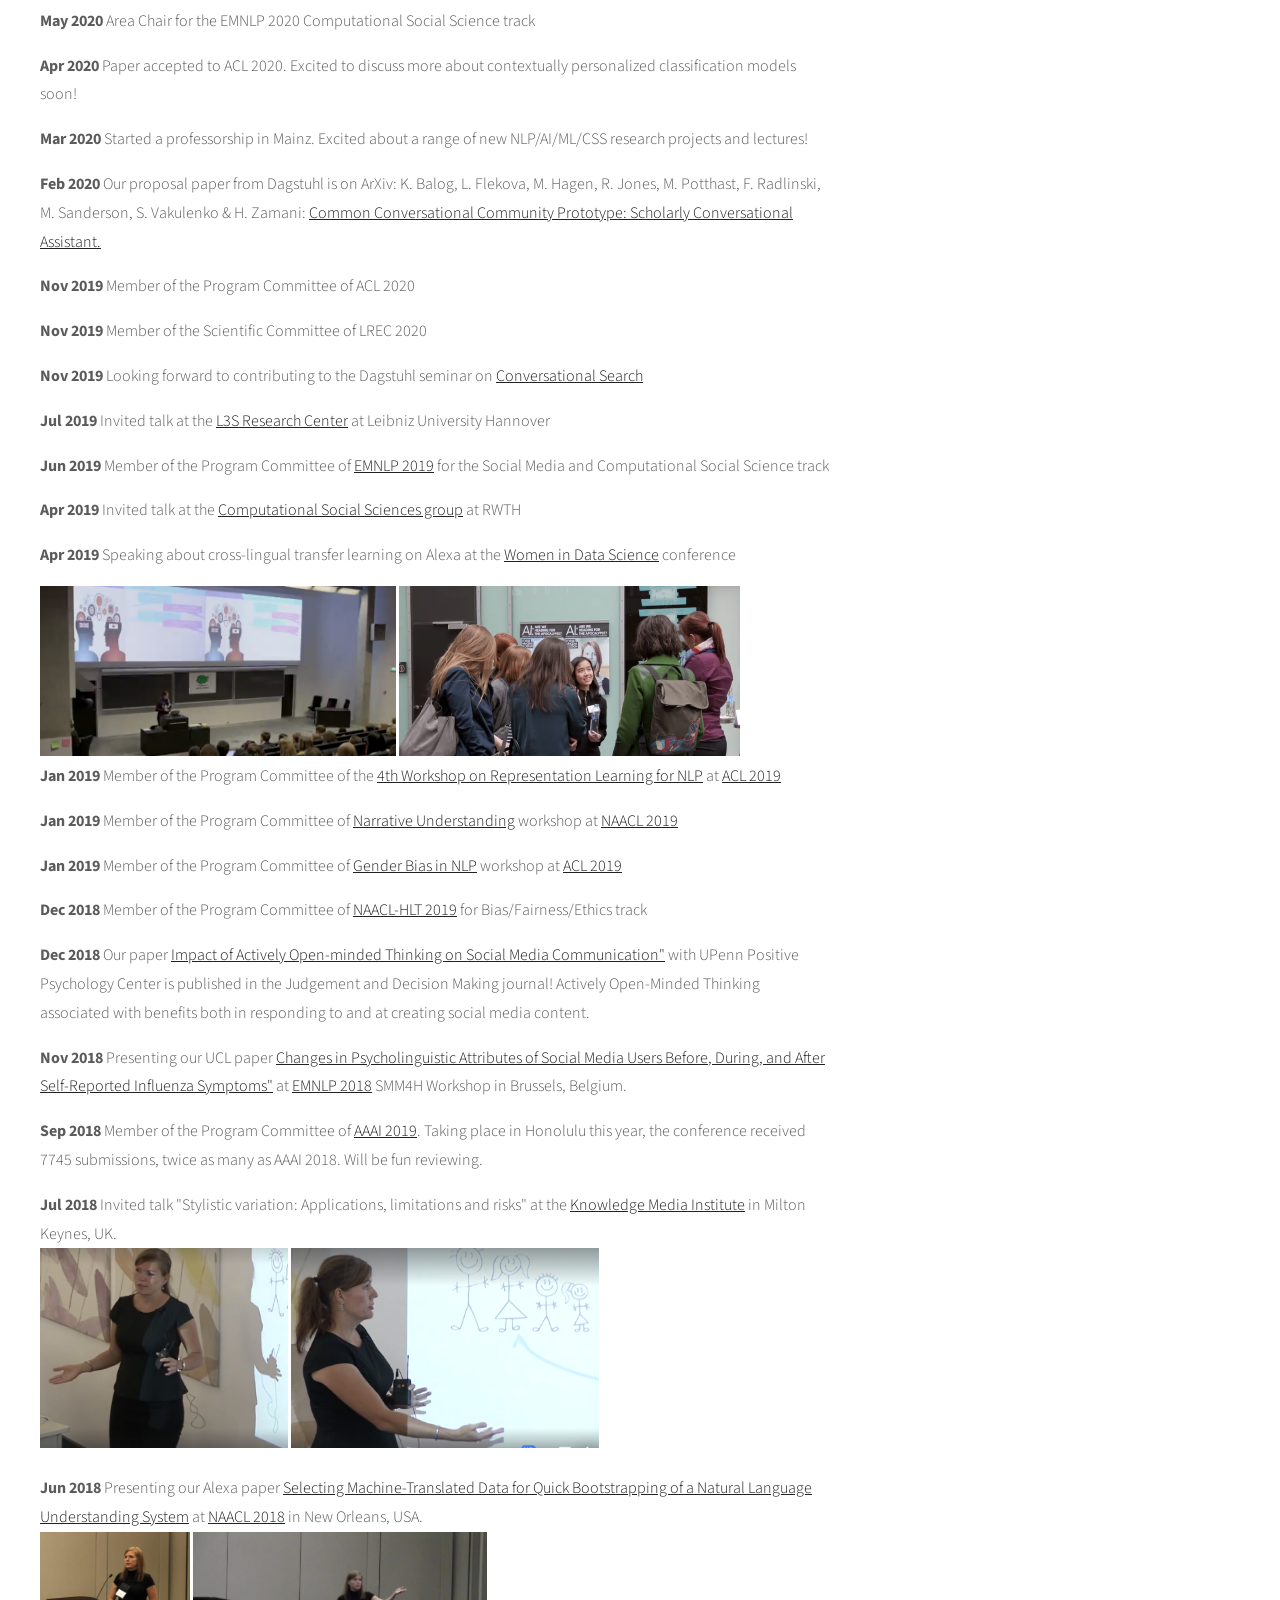
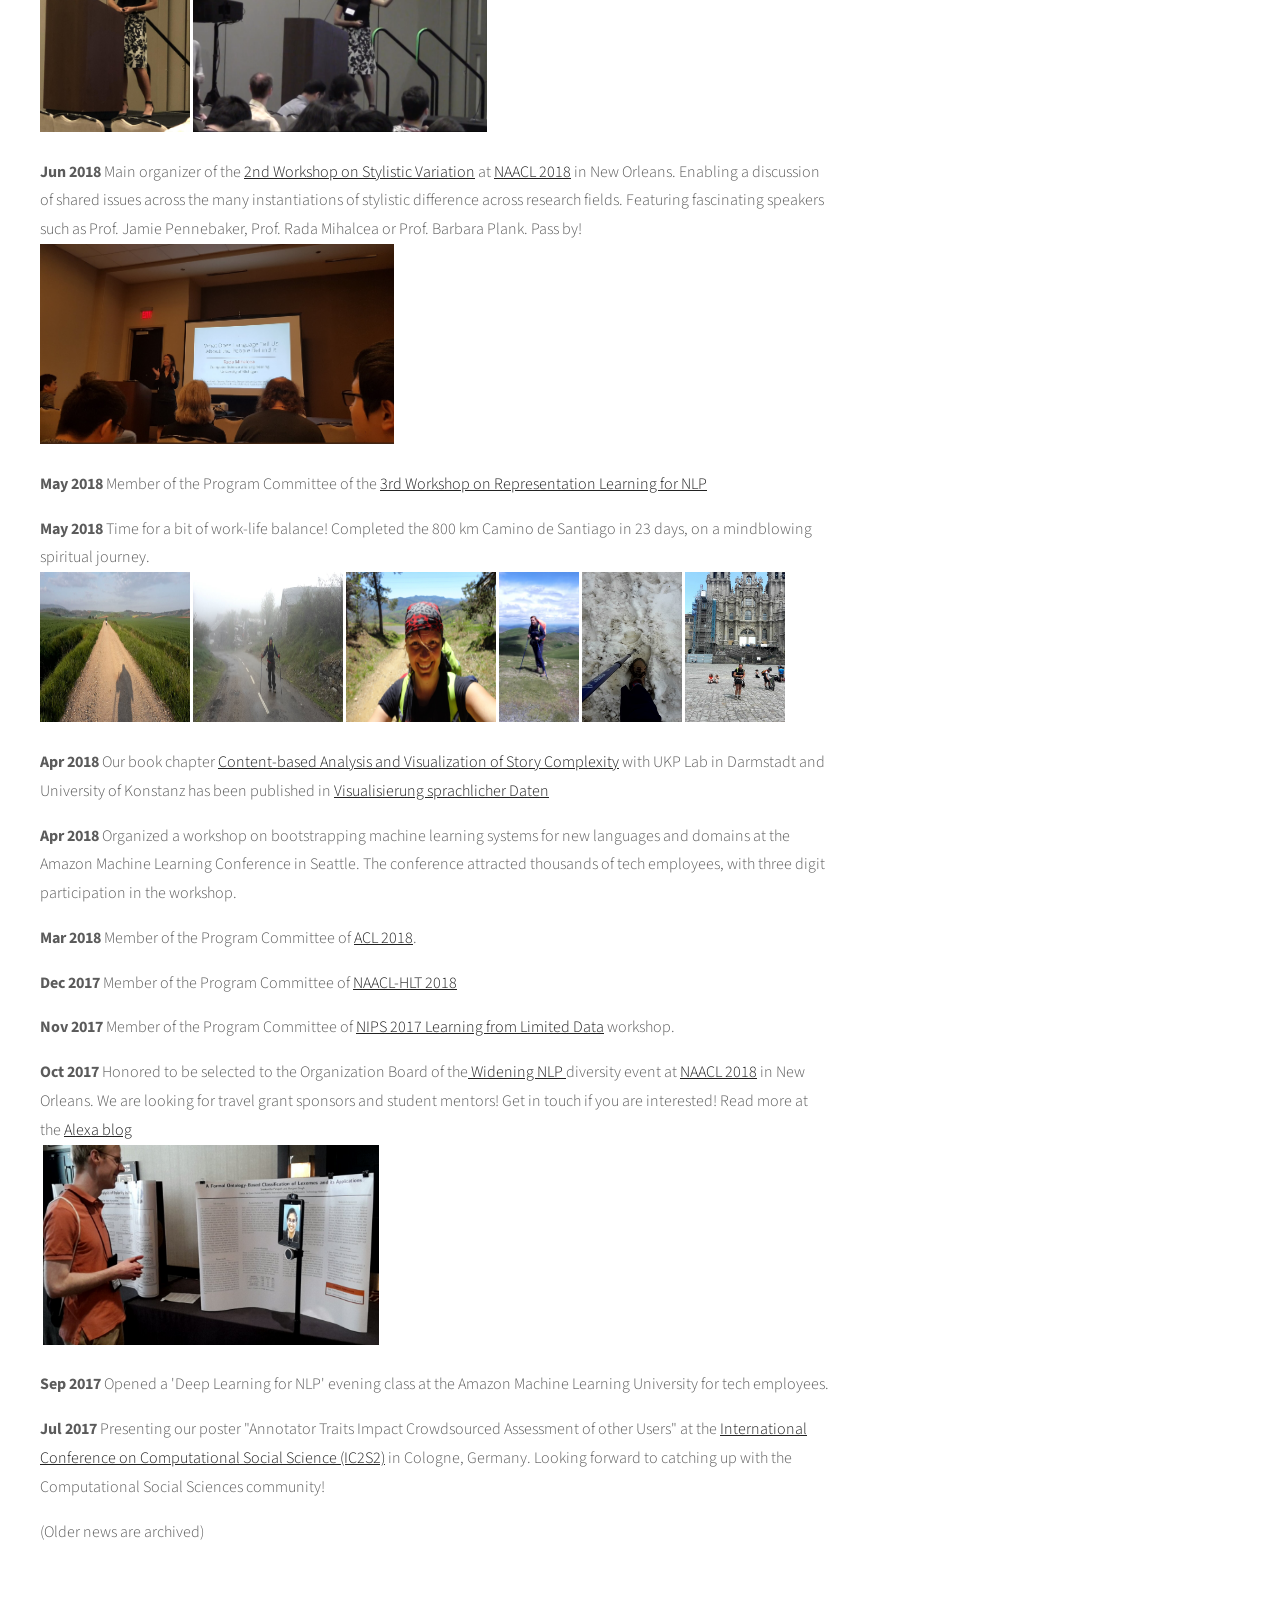
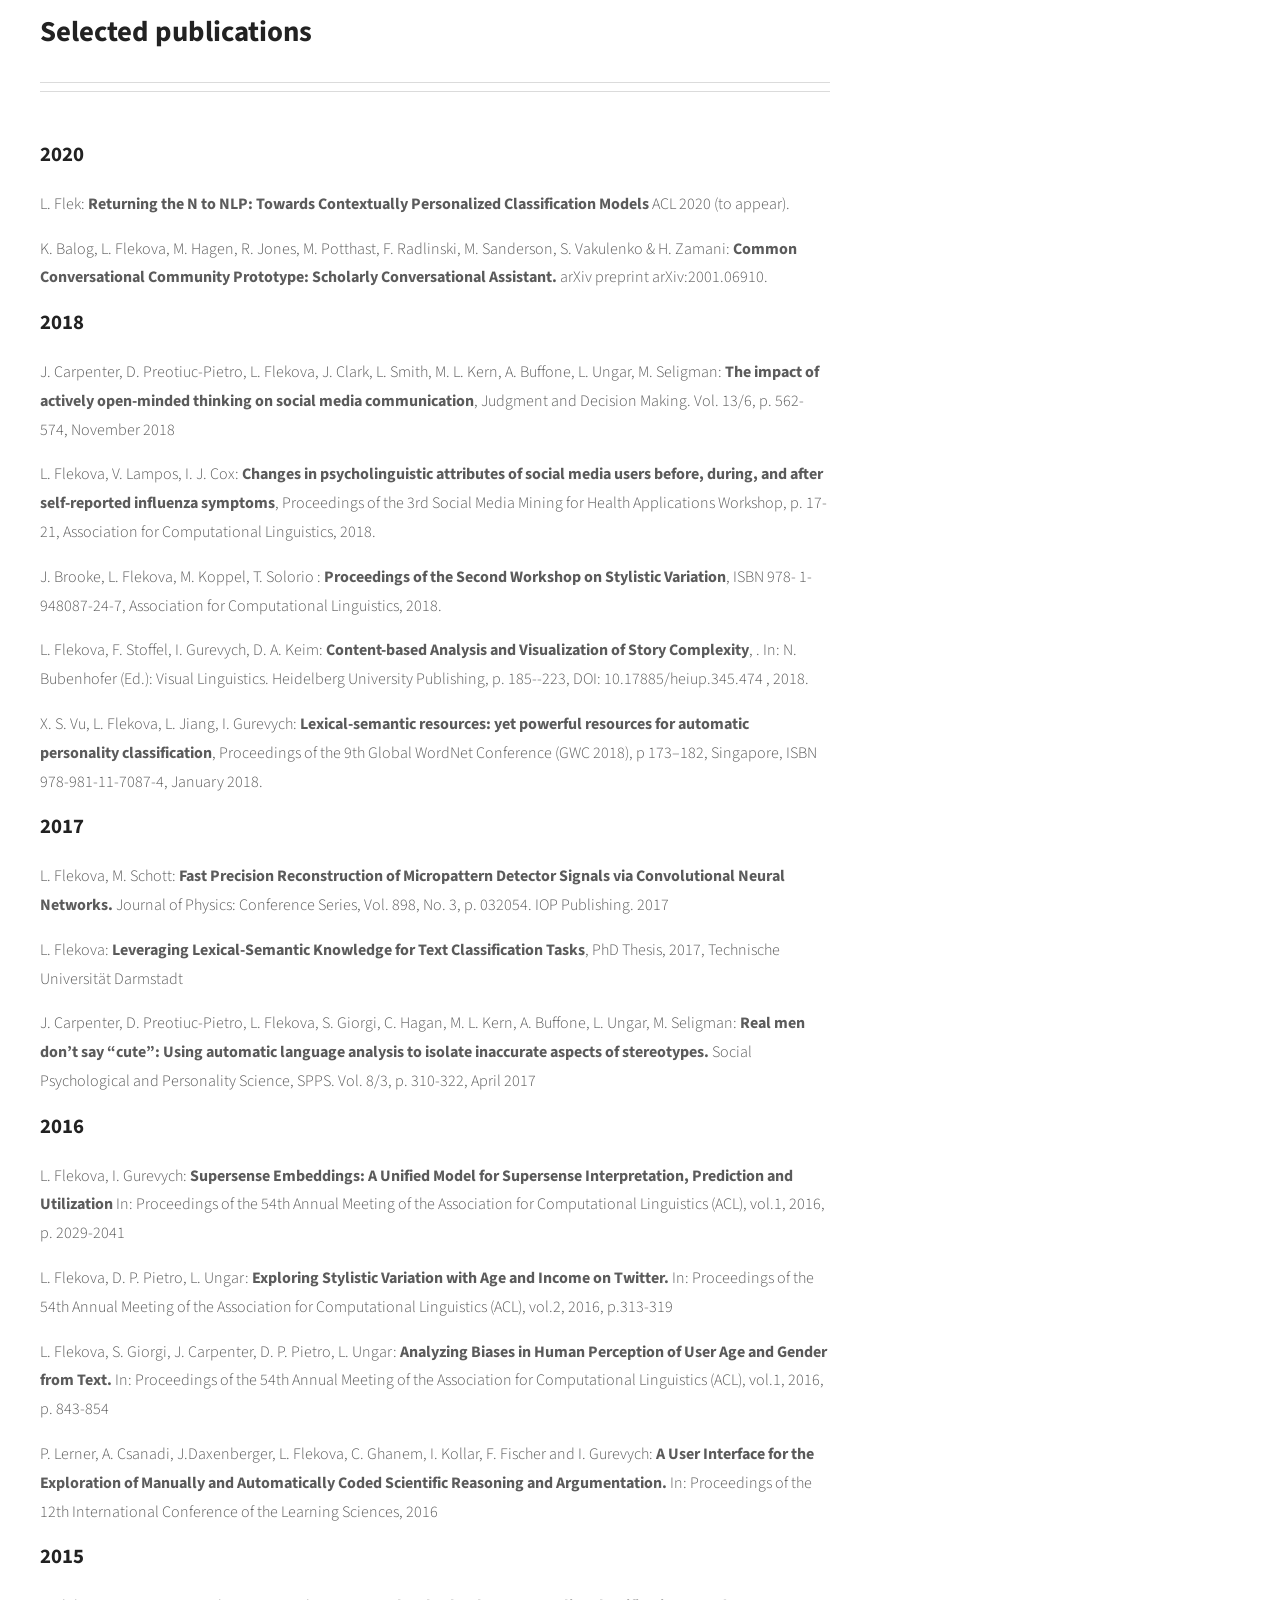
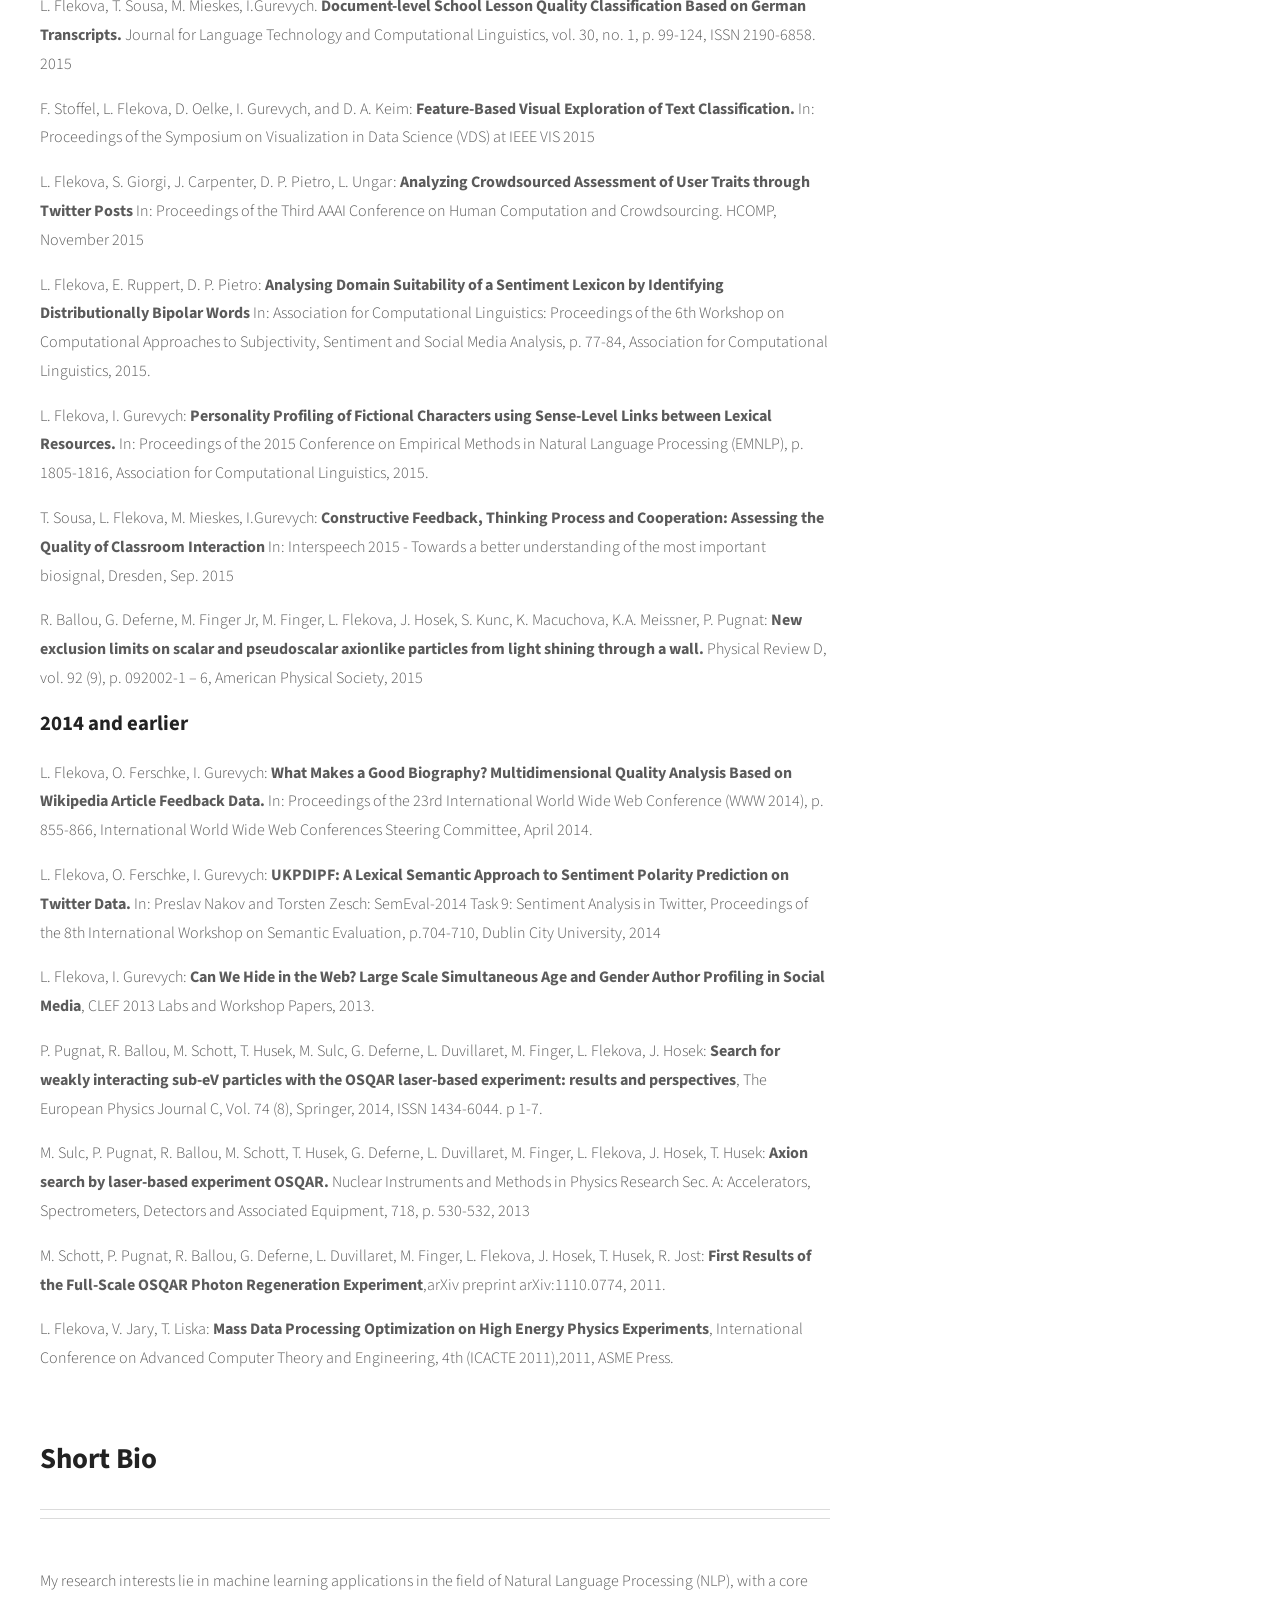
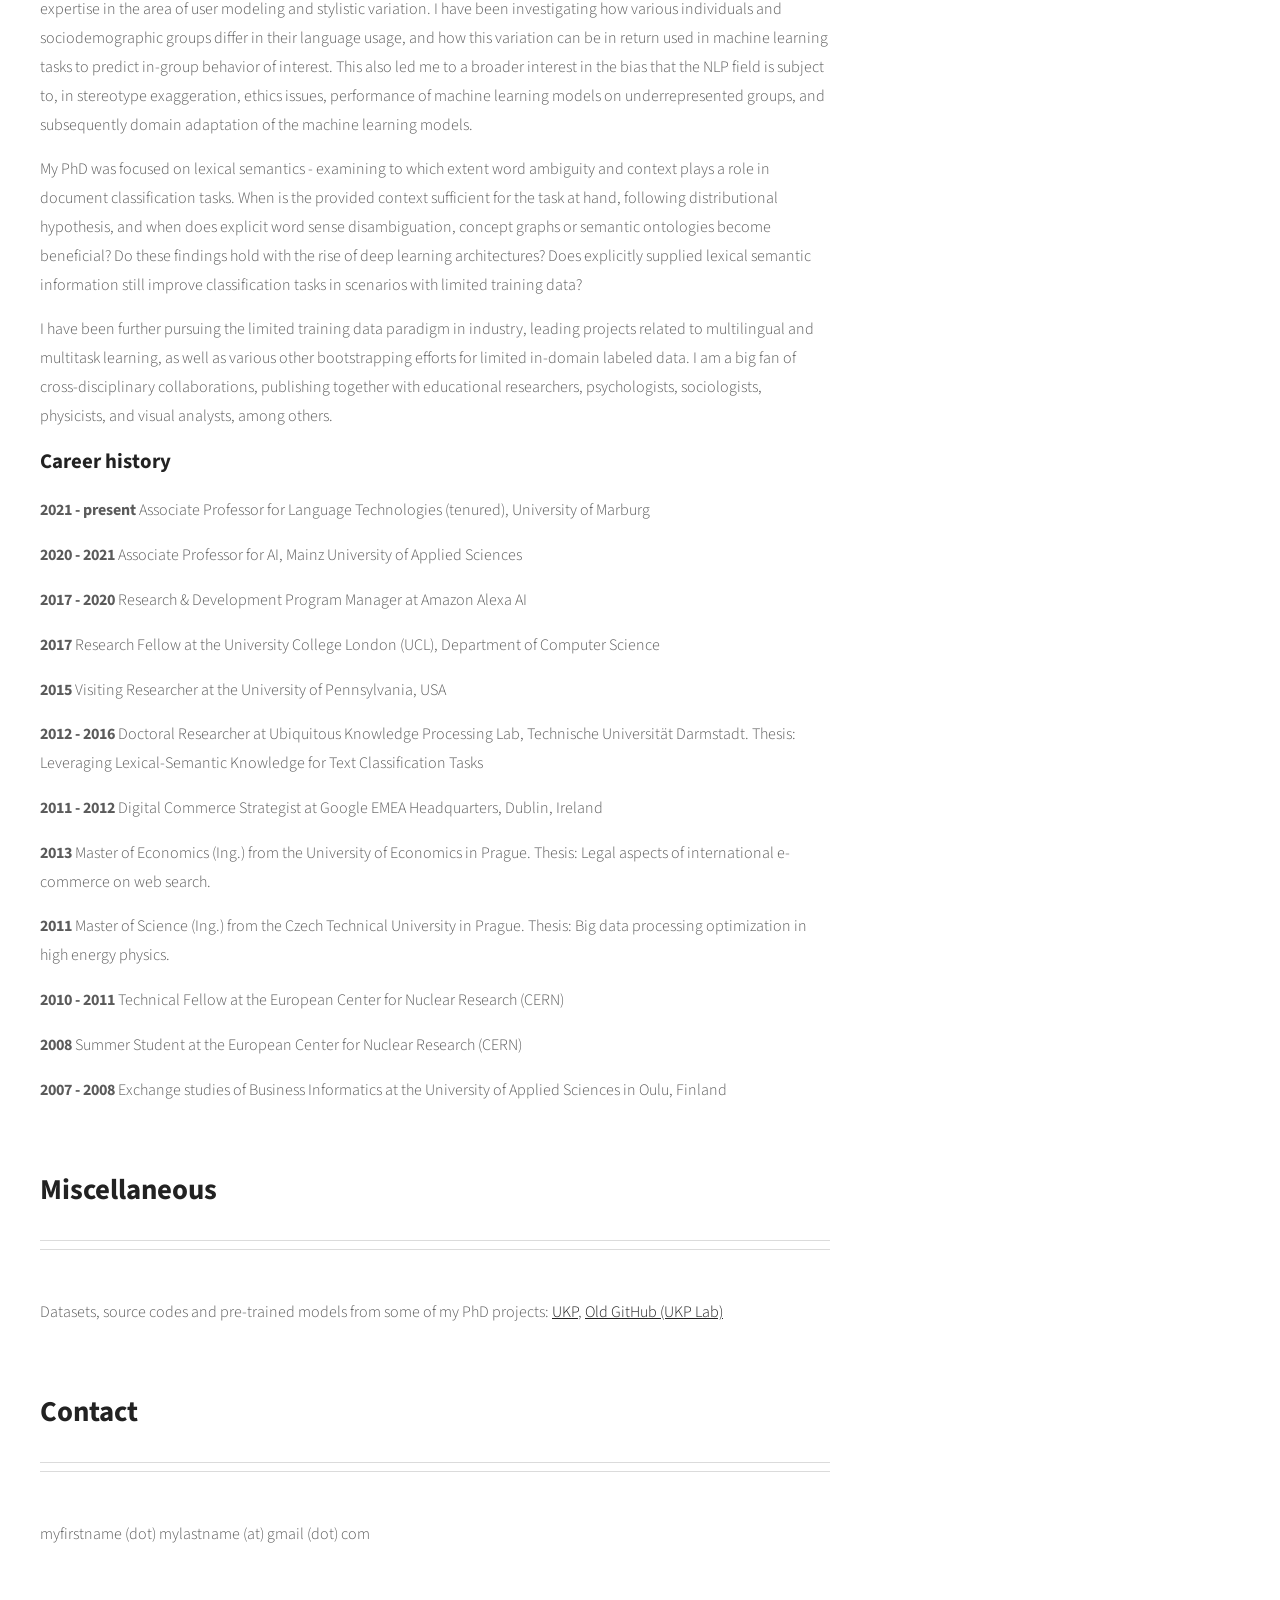
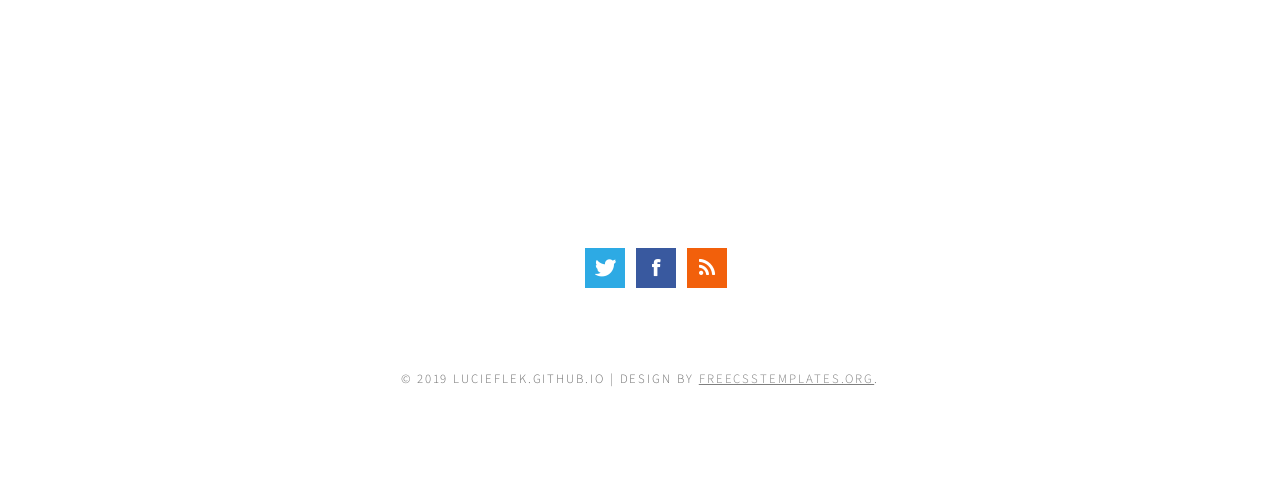
==== commit 250760b4: "Update index.html" ====
--- a/index.html
+++ b/index.html
@@ -58,6 +58,8 @@
 				<a name="News"></a><h2>News / current activities</h2>
 				<!--<span class="byline">Phasellus nec erat sit amet nibh pellentesque congue</span> --></div>
 				<!--<h3>Donec pulvinar ullamcorper metus</h3>-->
+			<p><strong>Apr 2021</strong> <a href="https://www.frontiersin.org/journals/artificial-intelligence/sections/natural-language-processing#editorial-board">Frontiers in Artificial Intelligence journal</a> has started a new section on Natural Languague Processing. I am excited to be part of the editorial board.</p>
+			<p><strong>Apr 2021</strong>Joined the Organizing Committee of <a href="https://ecir2022.org/organizers/>ECIR 2022</a> as a workshop chair, looking forward to many exciting proposal submissions for the conference in beautiful Stavanger, Norway!</p>
 			<p><strong>Mar 2021</strong>Our paper on hyperbolic GNNs for user representation accepted to NAACL 2021 - see you in virtual Mexico!</p>
 			<p><strong>Mar 2021</strong> Tenured! The group is moving to the <a href="https://www.uni-marburg.de/de/fb12/arbeitsgruppen">University of Marburg</a>, stay tuned!</p>
 			<p><strong>Feb 2021</strong> Member of the Program Committees of EACL 2021, ACL 2021, ECML/PKDD 2021, IJCAI 2021...</p>
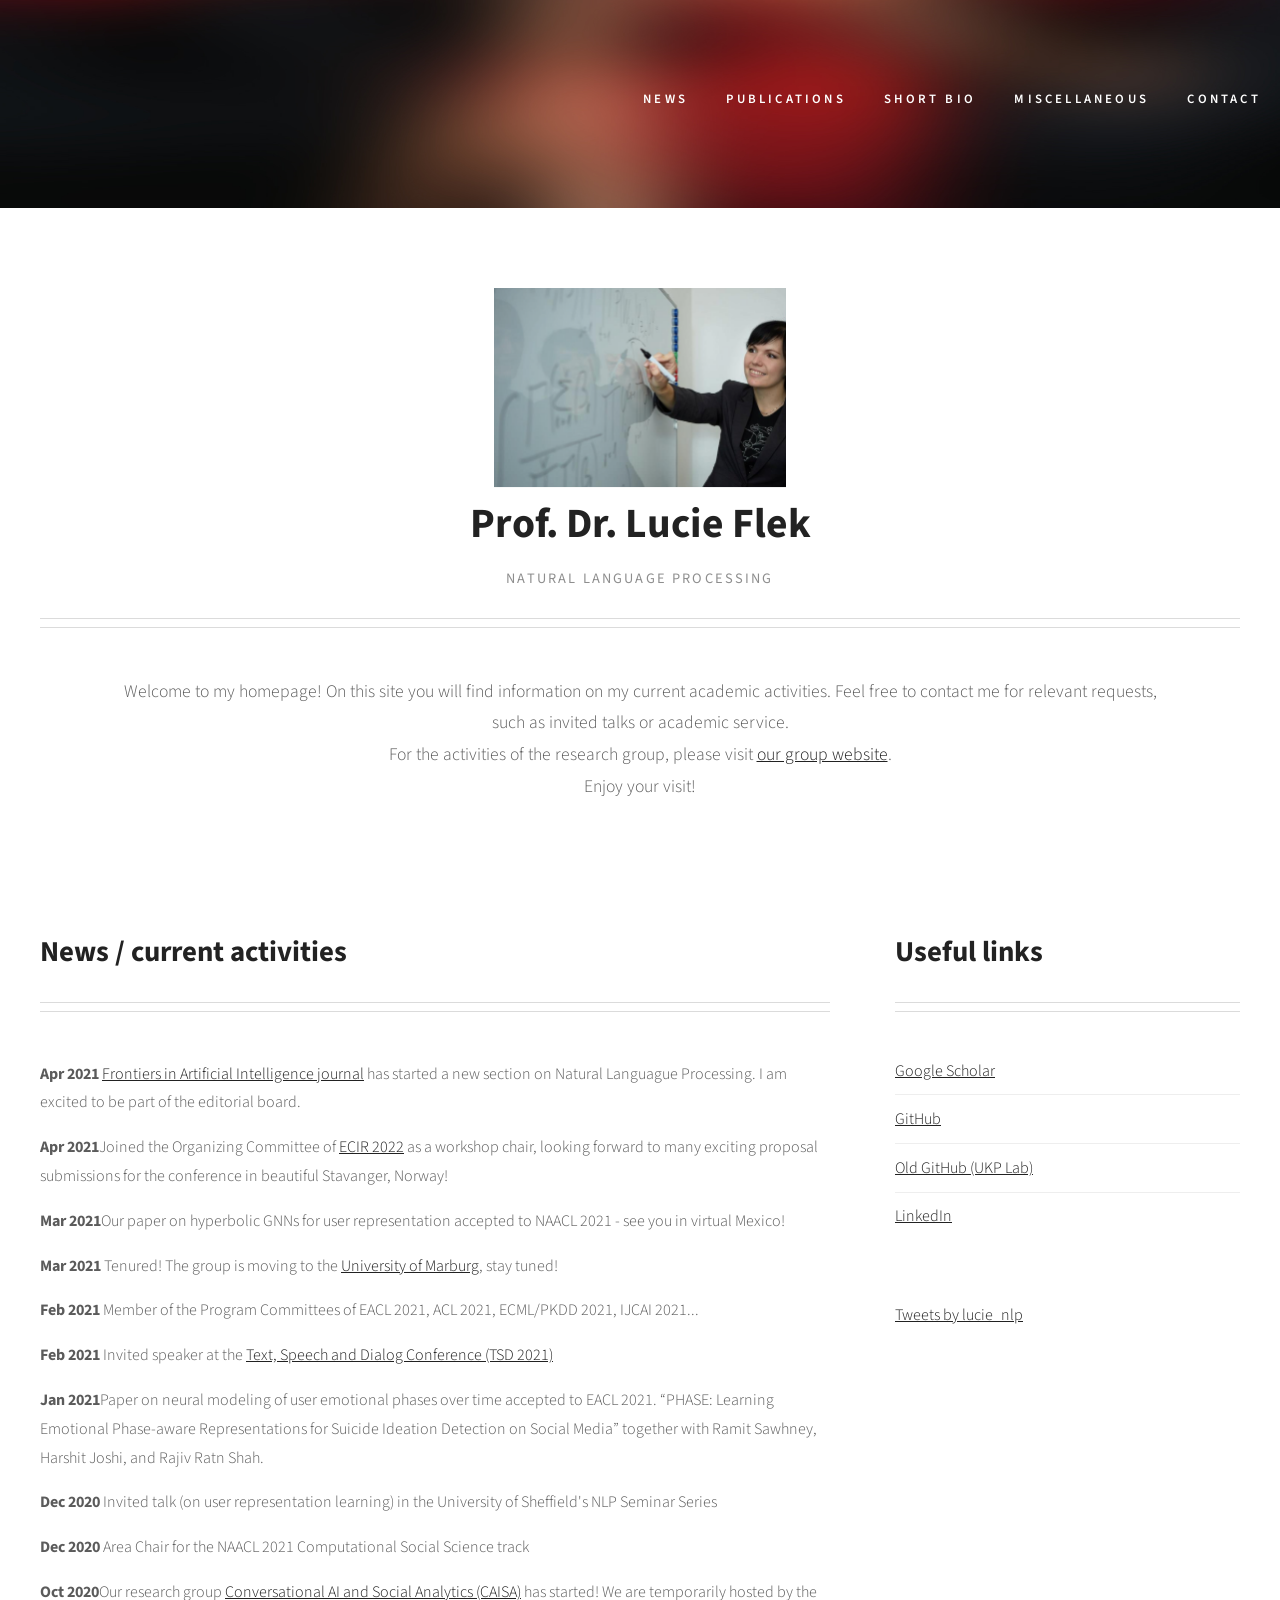
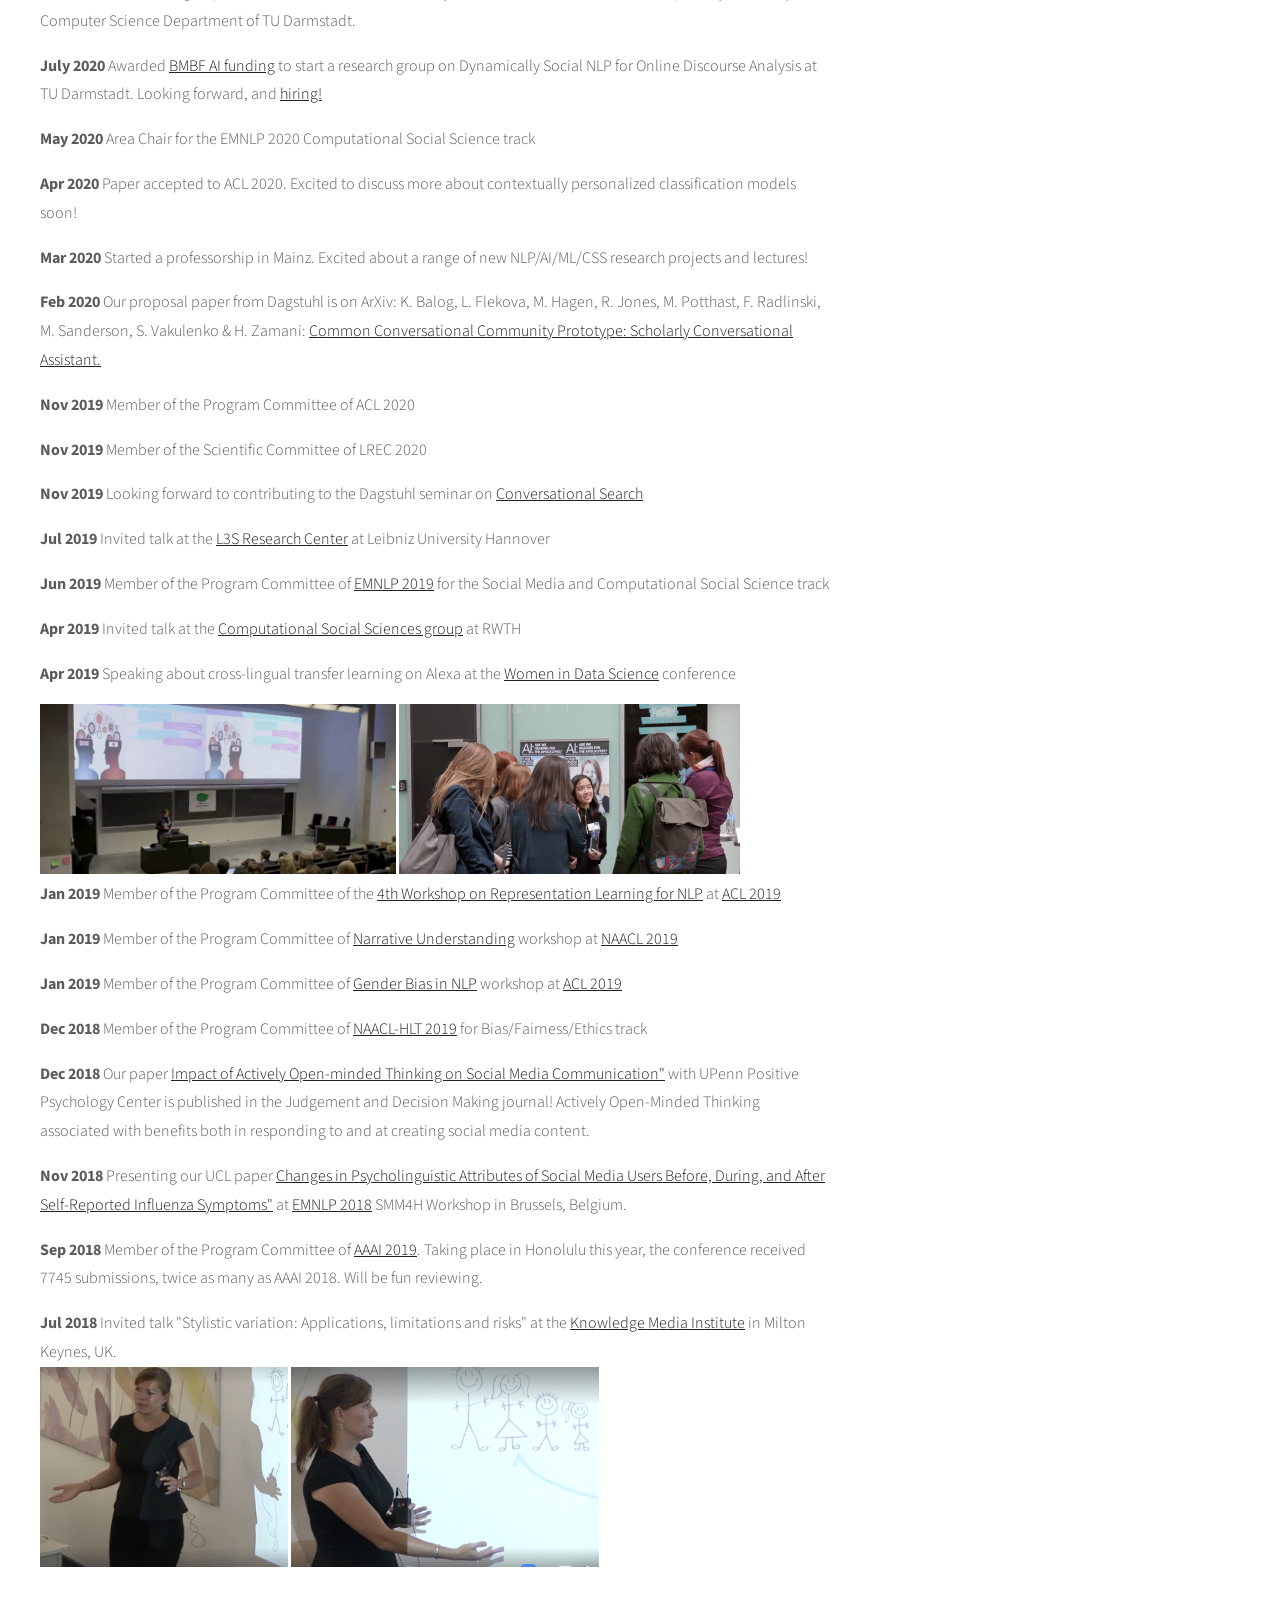
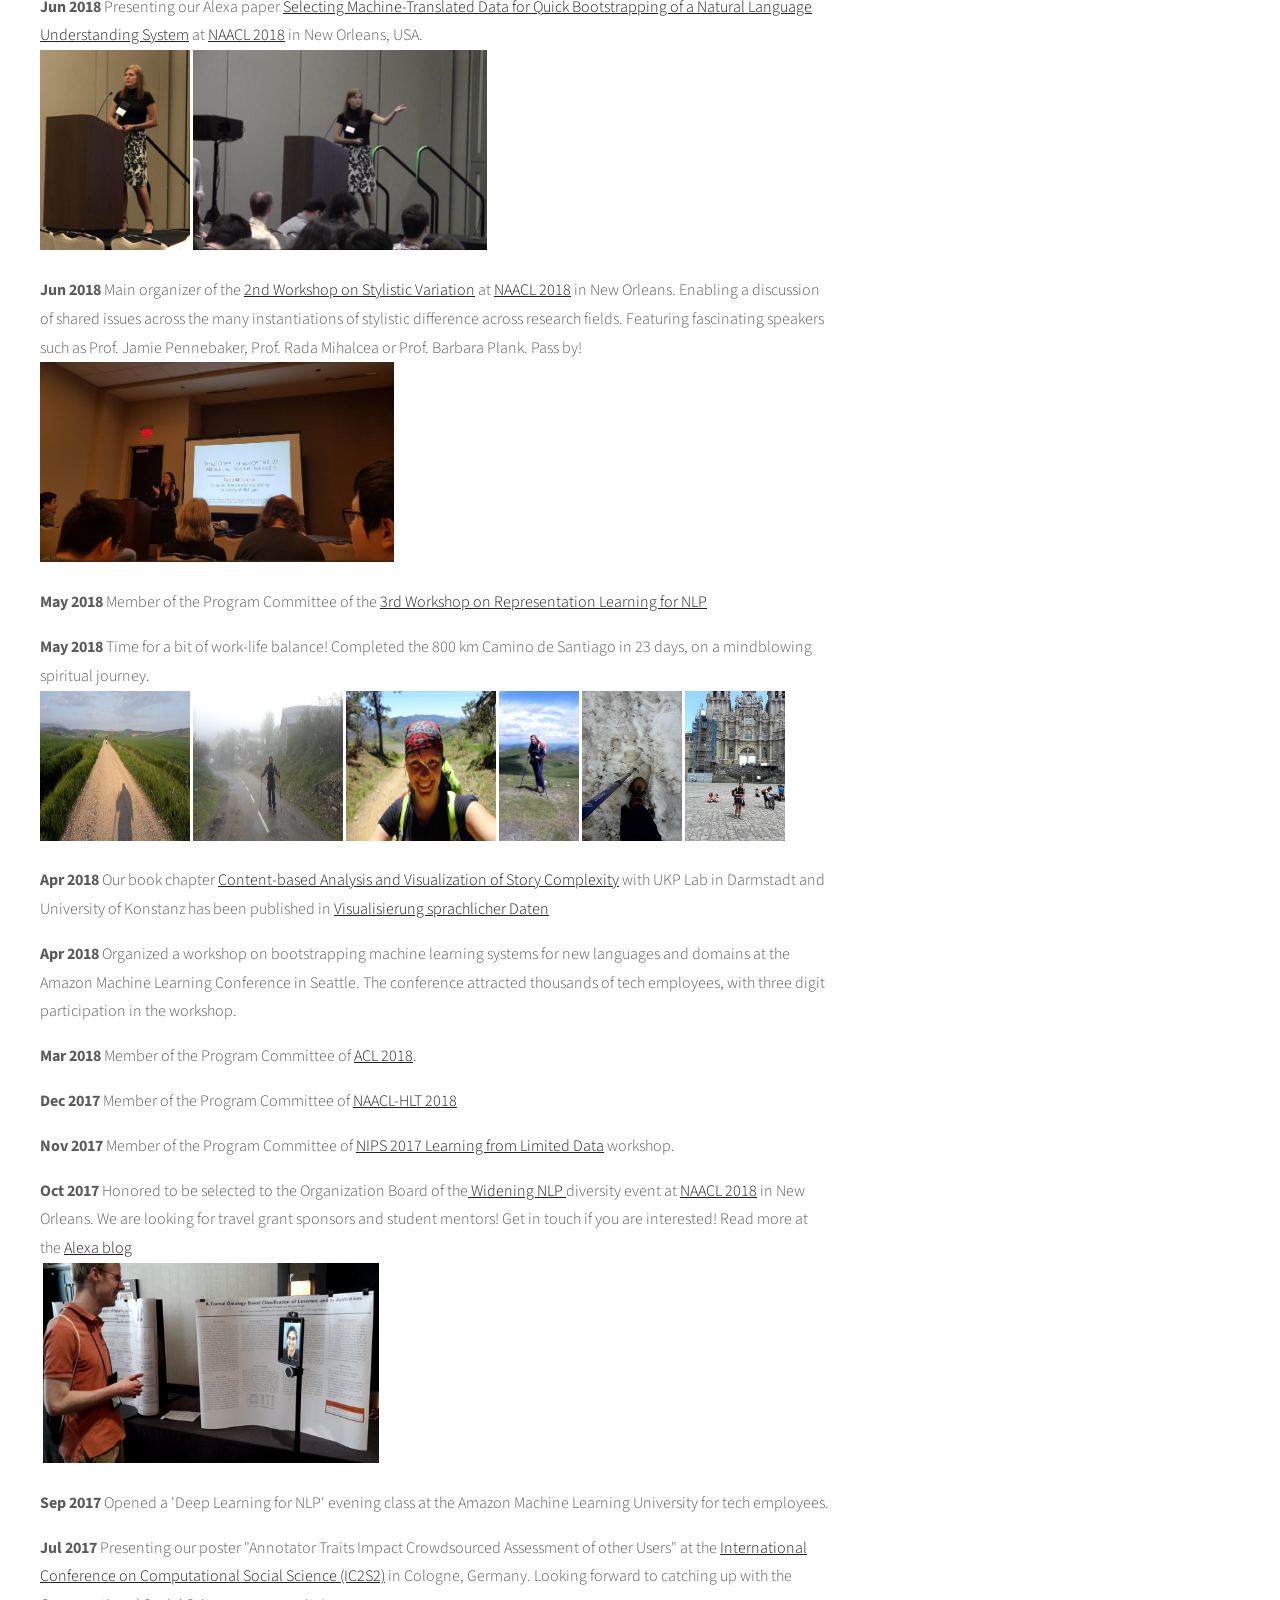
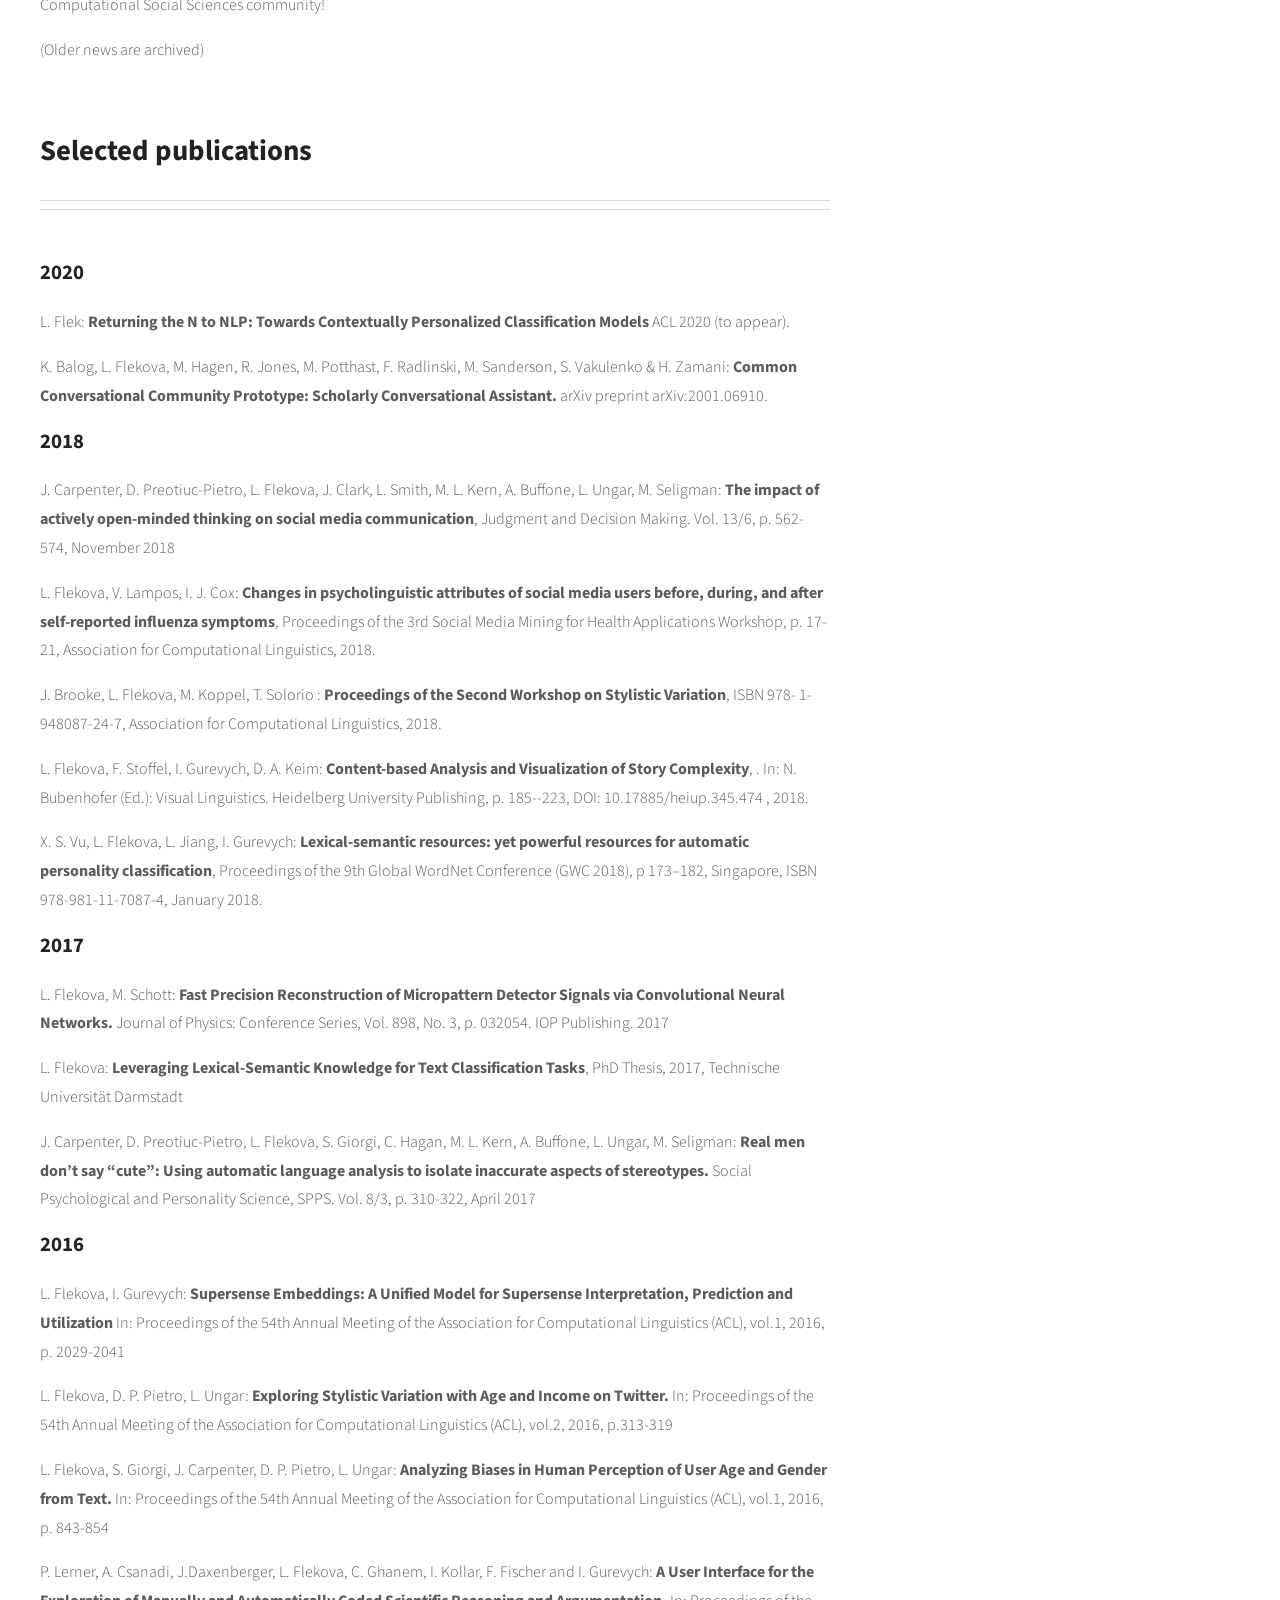
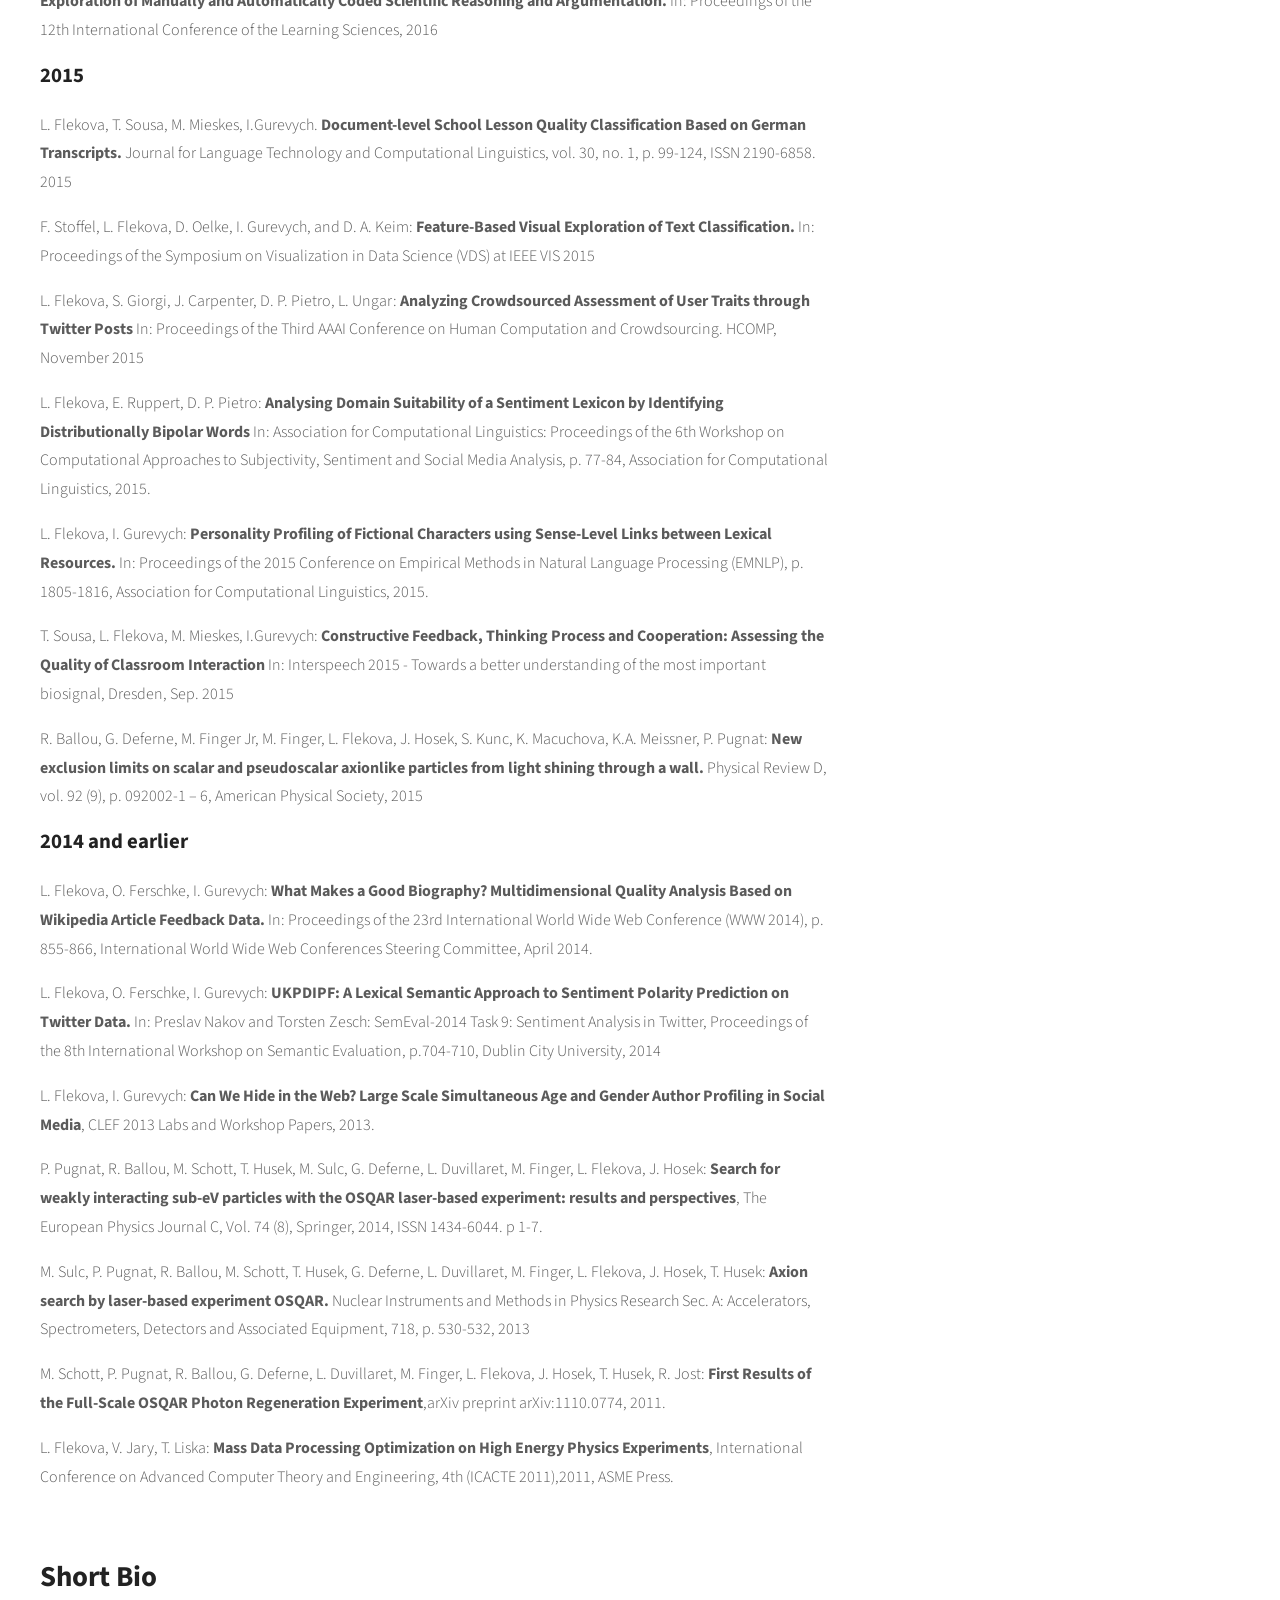
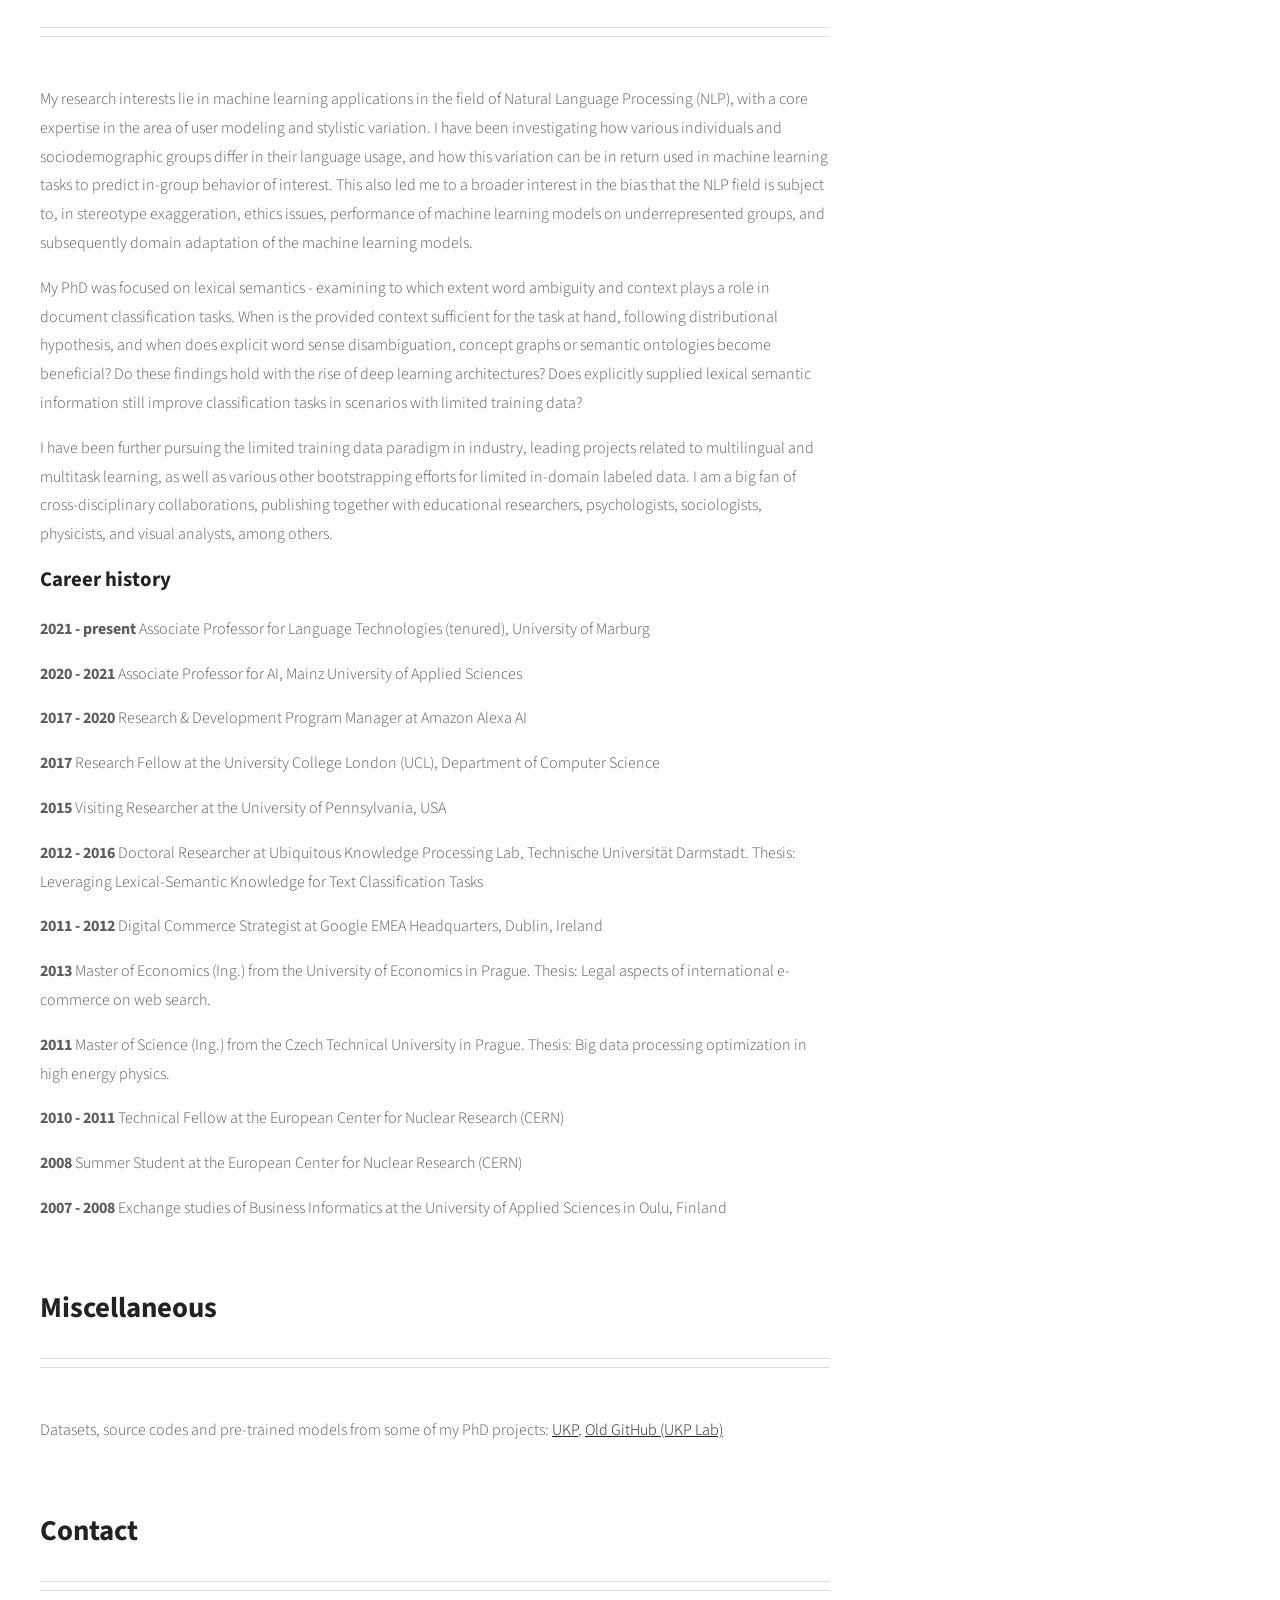
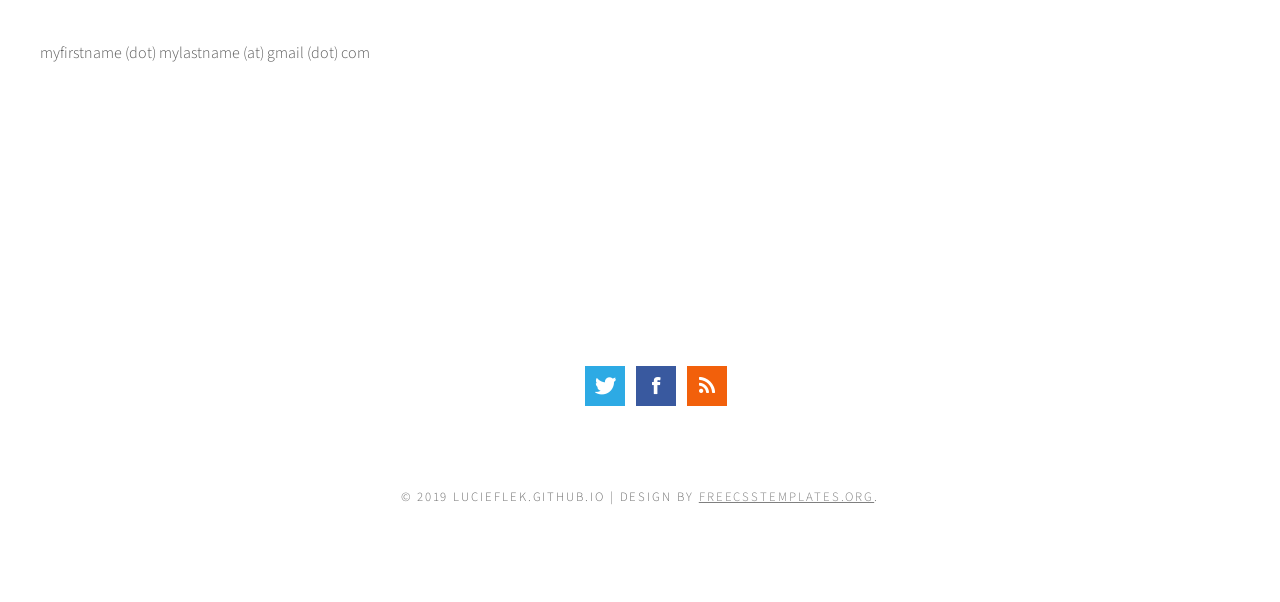
==== commit a76a2047: "Update index.html" ====
--- a/index.html
+++ b/index.html
@@ -59,7 +59,7 @@
 				<!--<span class="byline">Phasellus nec erat sit amet nibh pellentesque congue</span> --></div>
 				<!--<h3>Donec pulvinar ullamcorper metus</h3>-->
 			<p><strong>Apr 2021</strong> <a href="https://www.frontiersin.org/journals/artificial-intelligence/sections/natural-language-processing#editorial-board">Frontiers in Artificial Intelligence journal</a> has started a new section on Natural Languague Processing. I am excited to be part of the editorial board.</p>
-			<p><strong>Apr 2021</strong>Joined the Organizing Committee of <a href="https://ecir2022.org/organizers/>ECIR 2022</a> as a workshop chair, looking forward to many exciting proposal submissions for the conference in beautiful Stavanger, Norway!</p>
+			<p><strong>Apr 2021</strong>Joined the Organizing Committee of <a href="https://ecir2022.org/organizers/">ECIR 2022</a> as a workshop chair, looking forward to many exciting proposal submissions for the conference in beautiful Stavanger, Norway!</p>
 			<p><strong>Mar 2021</strong>Our paper on hyperbolic GNNs for user representation accepted to NAACL 2021 - see you in virtual Mexico!</p>
 			<p><strong>Mar 2021</strong> Tenured! The group is moving to the <a href="https://www.uni-marburg.de/de/fb12/arbeitsgruppen">University of Marburg</a>, stay tuned!</p>
 			<p><strong>Feb 2021</strong> Member of the Program Committees of EACL 2021, ACL 2021, ECML/PKDD 2021, IJCAI 2021...</p>
